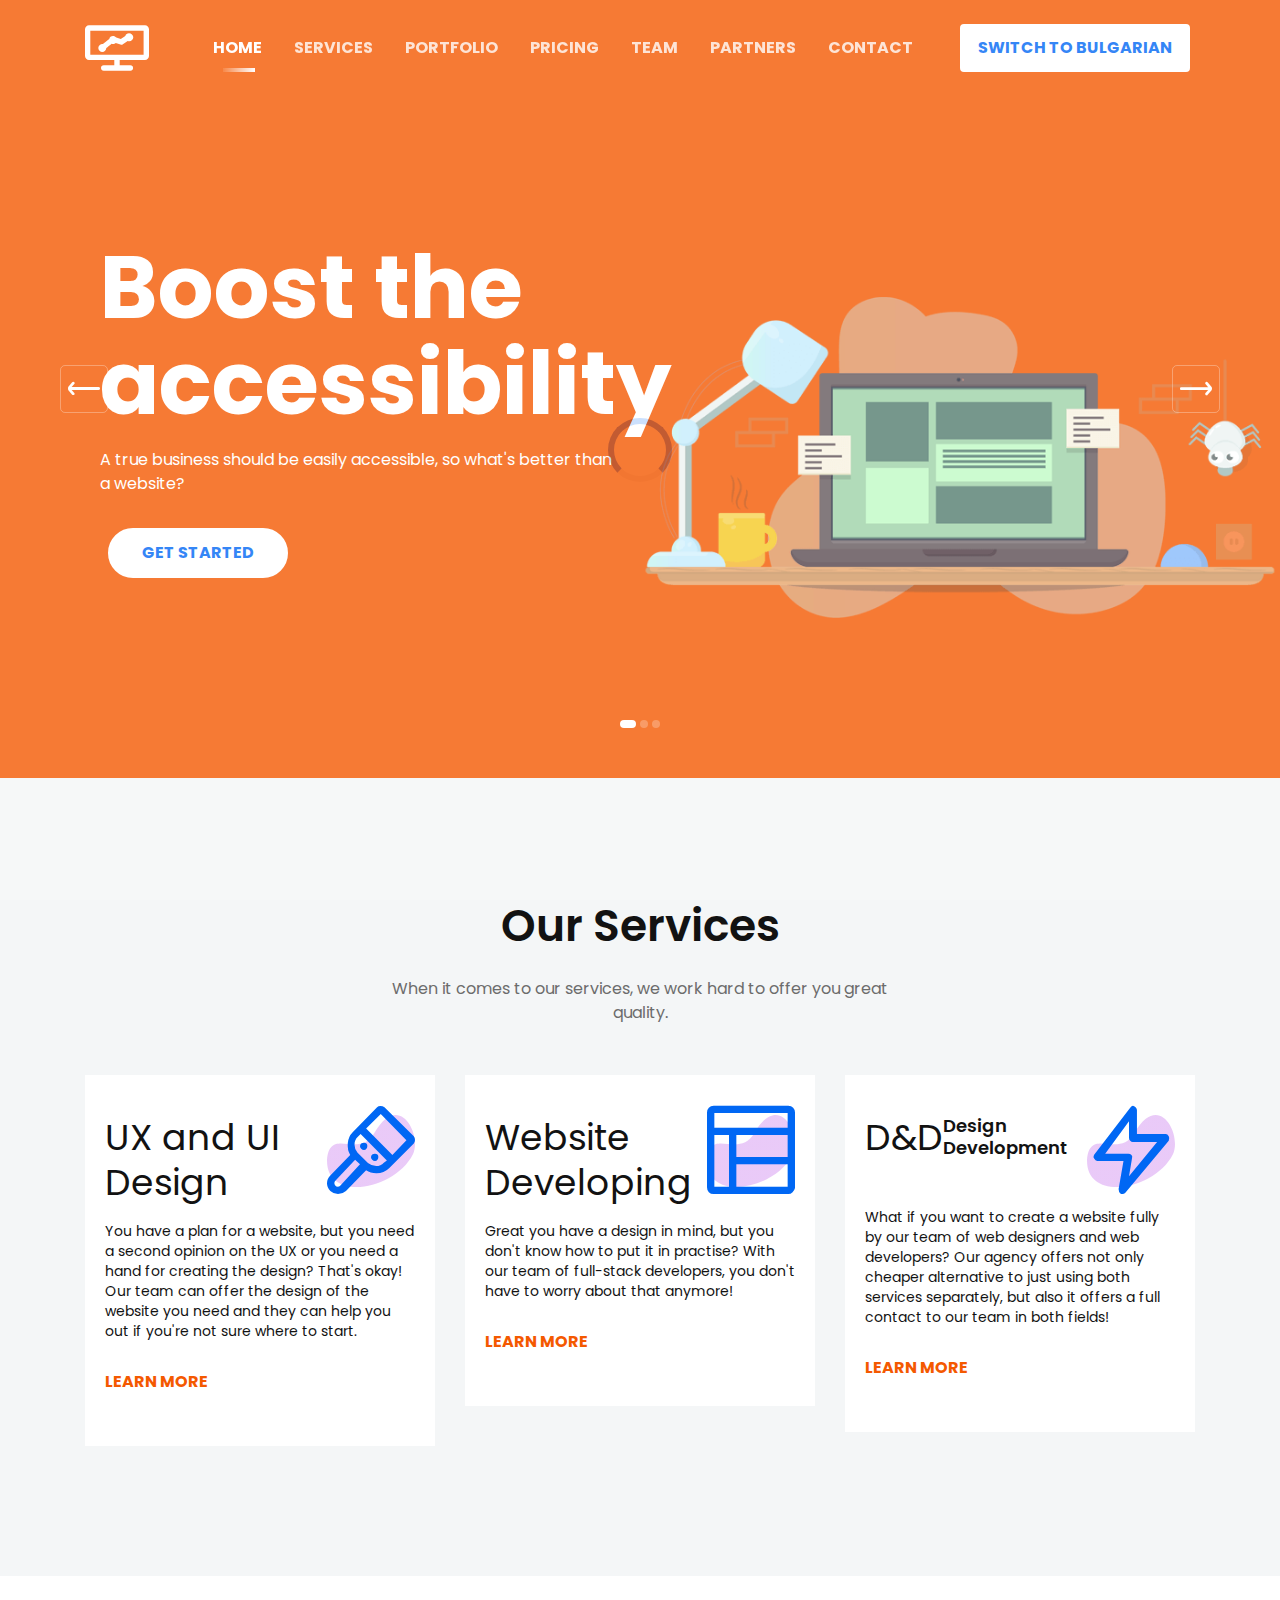
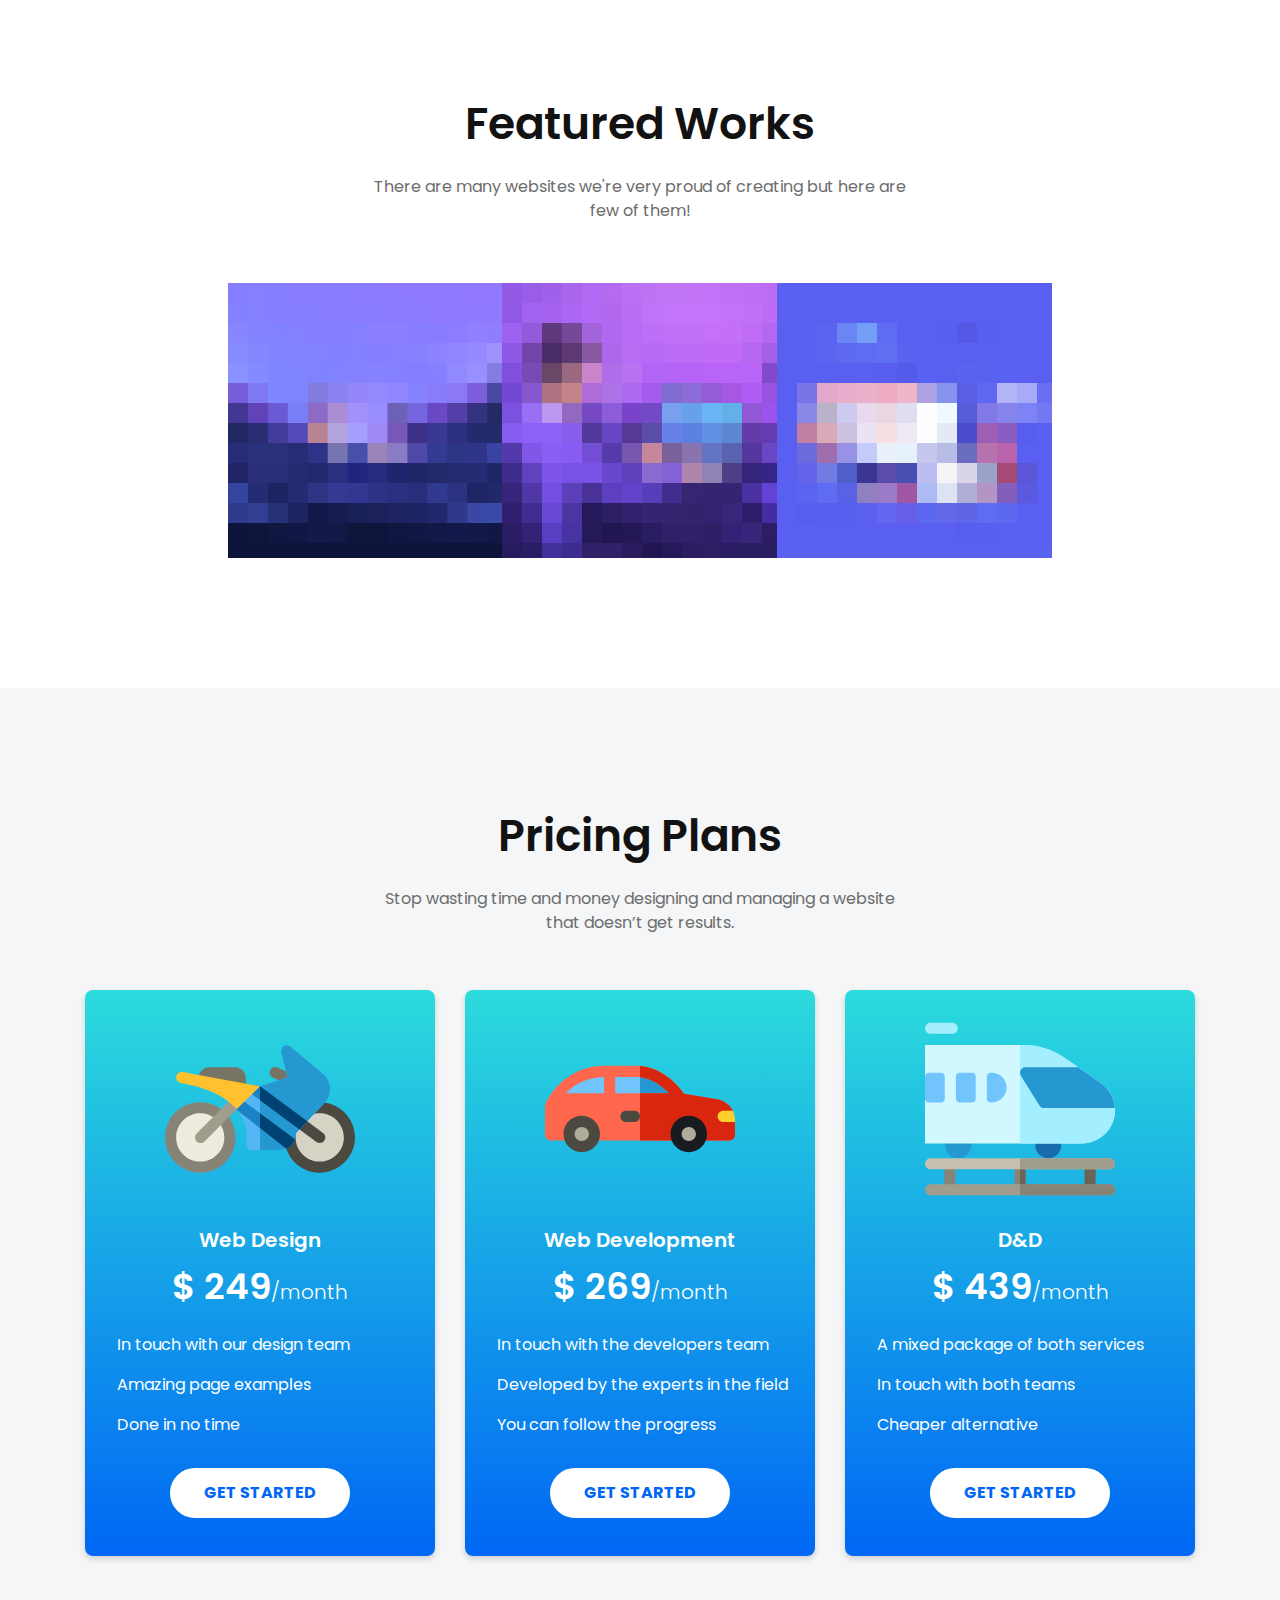
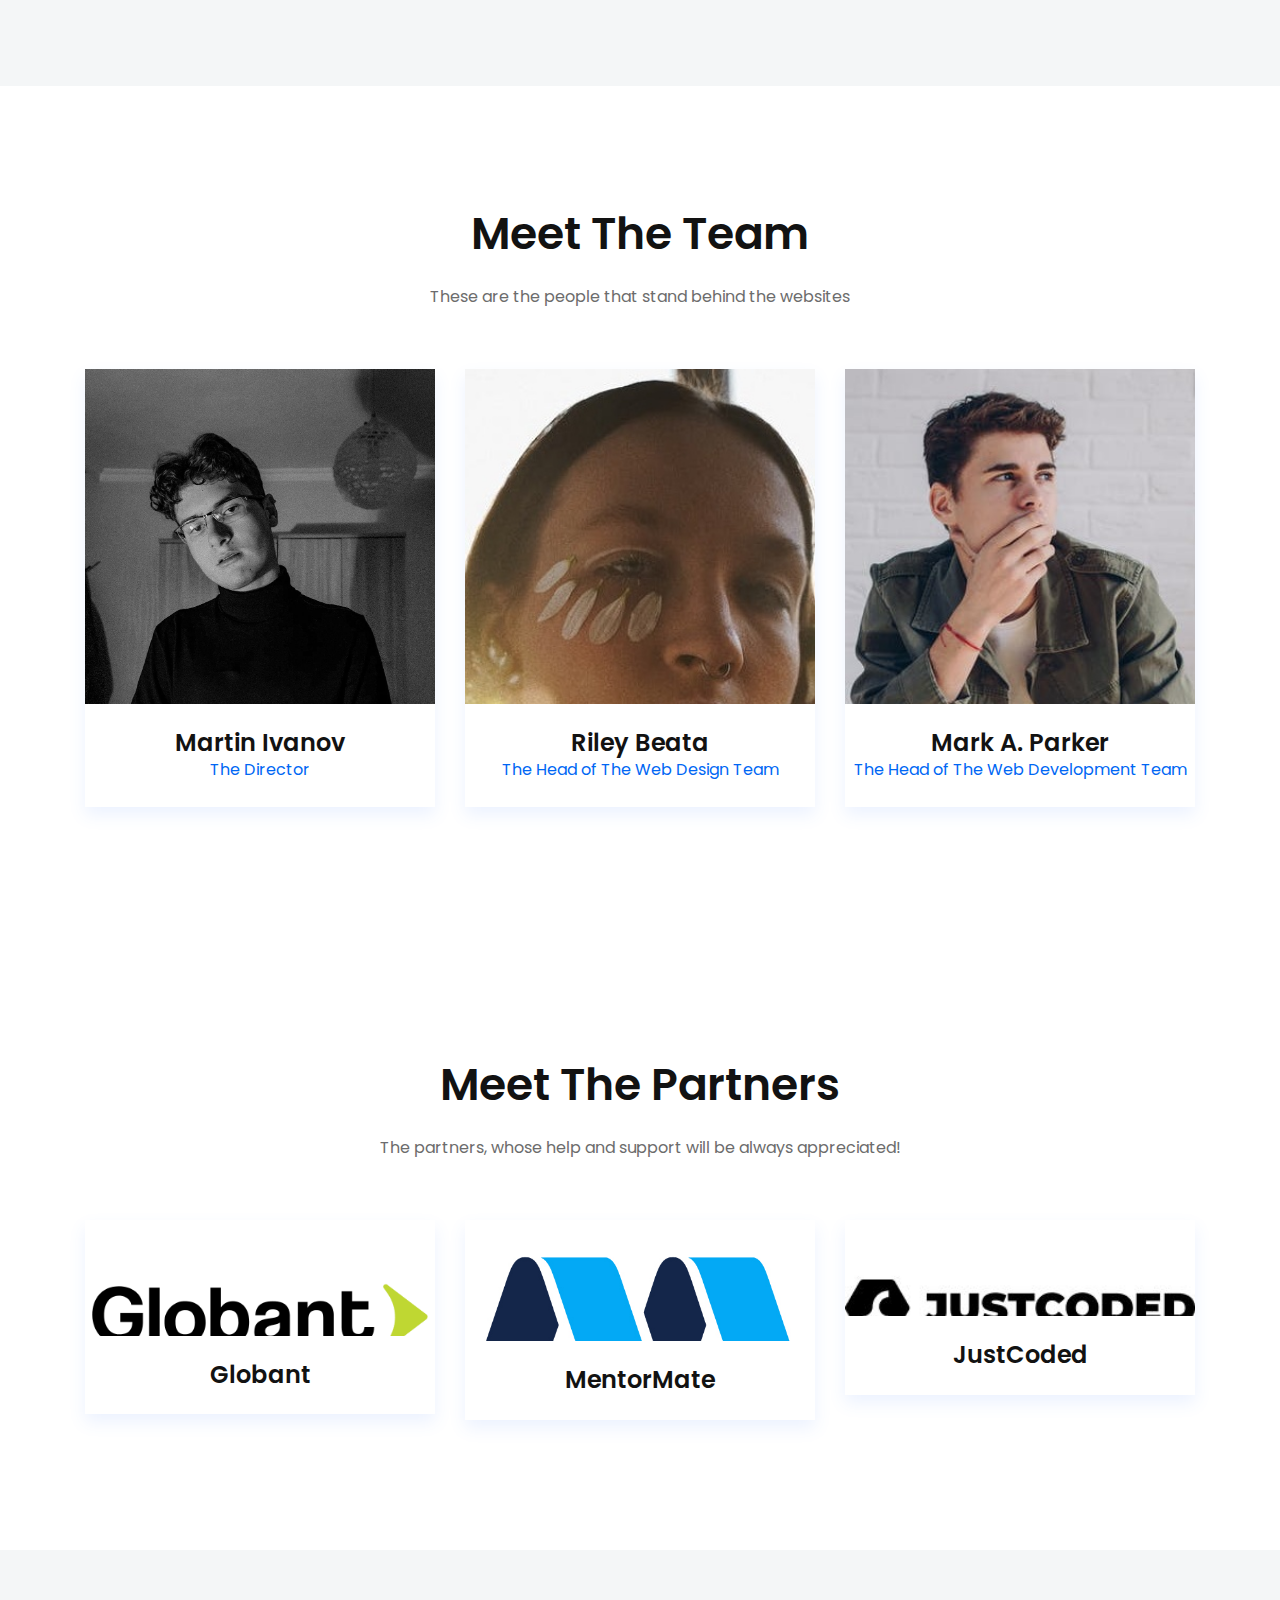
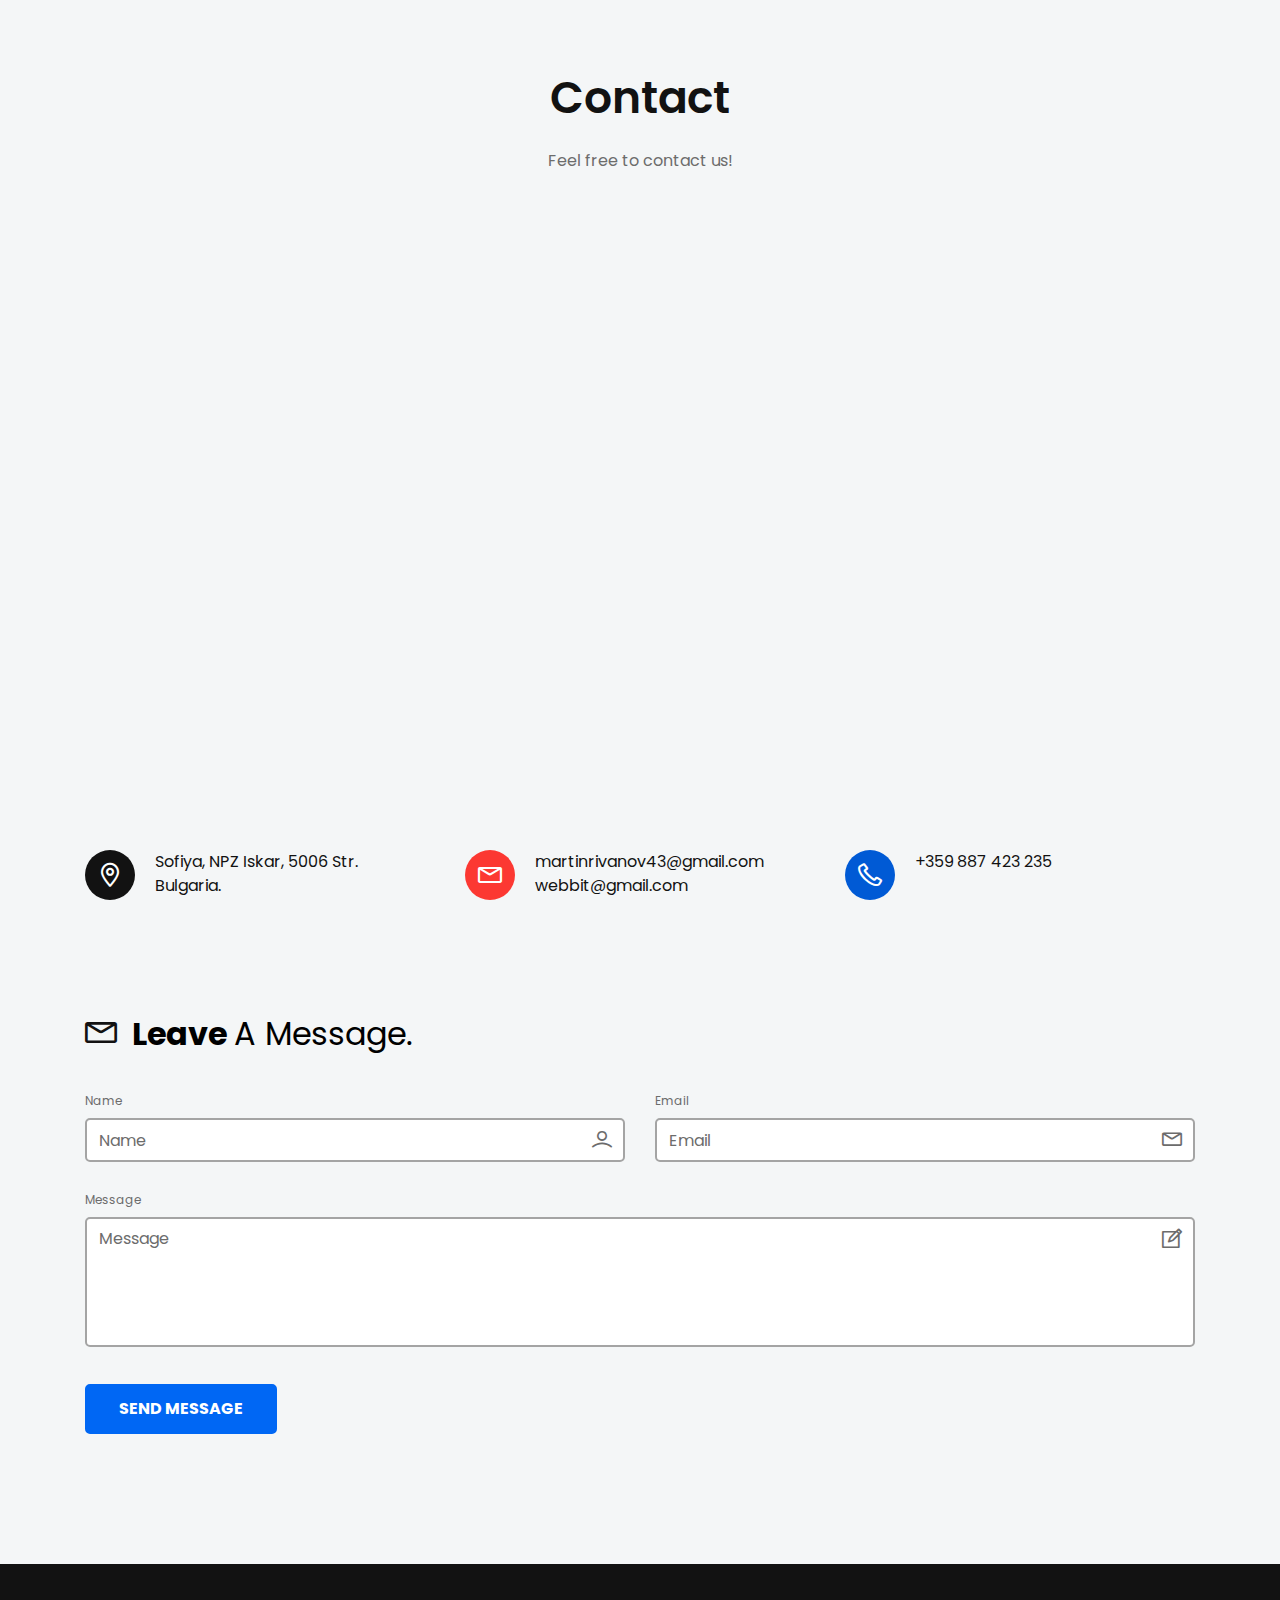
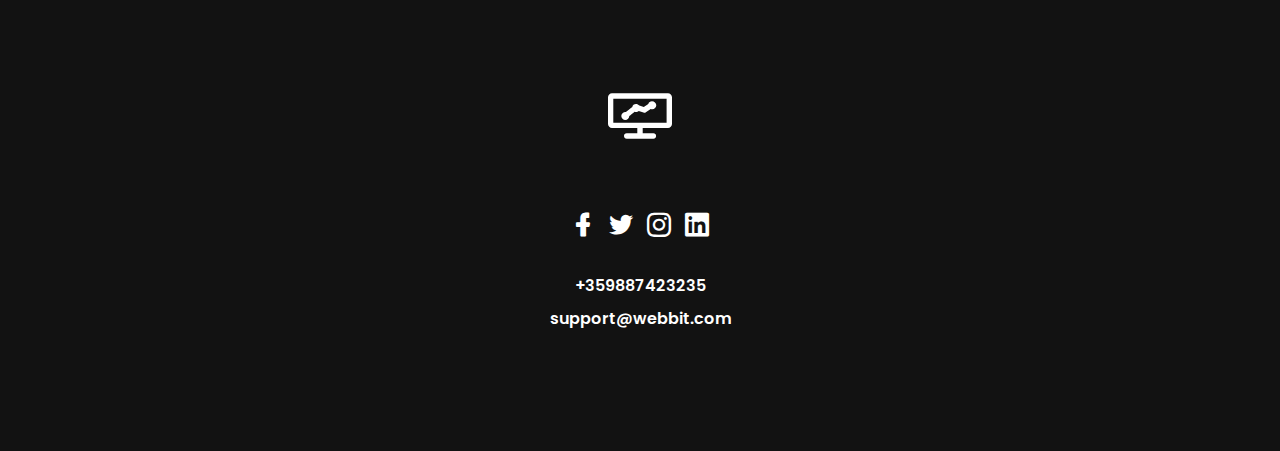
==== smash-template-opl/index.html @ 9e61ef56 "Add files via upload" ====
<!doctype html>
<html class="no-js" lang="en">

<head>
    <meta charset="utf-8">
    
    <!--====== Title ======-->
    <title>Smash - Bootstrap Business Template</title>
    
    <meta name="description" content="">
    <meta name="viewport" content="width=device-width, initial-scale=1">

    <!--====== Favicon Icon ======-->
    <link rel="shortcut icon" href="assets/images/favicon.png" type="image/png">
        
    <!--====== Magnific Popup CSS ======-->
    <link rel="stylesheet" href="assets/css/magnific-popup.css">
        
    <!--====== Slick CSS ======-->
    <link rel="stylesheet" href="assets/css/slick.css">
        
    <!--====== Line Icons CSS ======-->
    <link rel="stylesheet" href="assets/css/LineIcons.css">
        
    <!--====== Bootstrap CSS ======-->
    <link rel="stylesheet" href="assets/css/bootstrap.min.css">
    
    <!--====== Default CSS ======-->
    <link rel="stylesheet" href="assets/css/default.css">
    
    <!--====== Style CSS ======-->
    <link rel="stylesheet" href="assets/css/style.css">
    
</head>

<body>
    <!--[if IE]>
    <p class="browserupgrade">You are using an <strong>outdated</strong> browser. Please <a href="https://browsehappy.com/">upgrade your browser</a> to improve your experience and security.</p>
  <![endif]-->
   
    <!--====== PRELOADER PART START ======-->

    <div class="preloader">
        <div class="loader">
            <div class="ytp-spinner">
                <div class="ytp-spinner-container">
                    <div class="ytp-spinner-rotator">
                        <div class="ytp-spinner-left">
                            <div class="ytp-spinner-circle"></div>
                        </div>
                        <div class="ytp-spinner-right">
                            <div class="ytp-spinner-circle"></div>
                        </div>
                    </div>
                </div>
            </div>
        </div>
    </div>

    <!--====== PRELOADER PART ENDS ======-->
    
    <!--====== NAVBAR TWO PART START ======-->

    <section class="navbar-area">
        <div class="container">
            <div class="row">
                <div class="col-lg-12">
                    <nav class="navbar navbar-expand-lg">
                       
                        <a class="navbar-brand" href="#">
                            <img src="assets/images/logo.svg" alt="Logo">
                        </a>
                        
                        <button class="navbar-toggler" type="button" data-toggle="collapse" data-target="#navbarTwo" aria-controls="navbarTwo" aria-expanded="false" aria-label="Toggle navigation">
                            <span class="toggler-icon"></span>
                            <span class="toggler-icon"></span>
                            <span class="toggler-icon"></span>
                        </button>

                        <div class="collapse navbar-collapse sub-menu-bar" id="navbarTwo">
                            <ul class="navbar-nav m-auto">
                                <li class="nav-item active"><a class="page-scroll" href="#home">home</a></li>
                                <li class="nav-item"><a class="page-scroll" href="#services">Services</a></li>
                                <li class="nav-item"><a class="page-scroll" href="#portfolio">Portfolio</a></li>
                                <li class="nav-item"><a class="page-scroll" href="#pricing">Pricing</a></li>
                                <li class="nav-item"><a class="page-scroll" href="#team">Team</a></li>
                                <li class="nav-item"><a class="page-scroll" href="#partners">Partners</a></li>
                                <li class="nav-item"><a class="page-scroll" href="#contact">Contact</a></li>
                            </ul>
                        </div>
                        
                        <div class="navbar-btn d-none d-sm-inline-block">
                            <ul>
                                <li><a class="solid" href="index-bg.html">Switch to Bulgarian</a></li>
                            </ul>
                        </div>
                    </nav> <!-- navbar -->
                </div>
            </div> <!-- row -->
        </div> <!-- container -->
    </section>

    <!--====== NAVBAR TWO PART ENDS ======-->
    
    <!--====== SLIDER PART START ======-->

    <section id="home" class="slider_area">
        <div id="carouselThree" class="carousel slide" data-ride="carousel">
            <ol class="carousel-indicators">
                <li data-target="#carouselThree" data-slide-to="0" class="active"></li>
                <li data-target="#carouselThree" data-slide-to="1"></li>
                <li data-target="#carouselThree" data-slide-to="2"></li>
            </ol>

            <div class="carousel-inner">
                <div class="carousel-item active">
                    <div class="container">
                        <div>
                            <div class="col-lg-6">
                                <div class="slider-content">
                                    <h1 class="title">Boost the accessibility</h1>
                                    <p class="text">A true business should be easily accessible, so what's better than a website?</p>
                                    <ul class="slider-btn rounded-buttons">
                                        <li><a class="main-btn rounded-one page-scroll" href="#pricing">GET STARTED</a></li>
                                    </ul>
                                </div>
                            </div>
                        </div> <!-- row -->
                    </div> <!-- container -->
                    <div class="slider-image-box d-none d-lg-flex align-items-end">
                        <div class="slider-image">
                            <img src="assets/images/slider/1.png" alt="Hero">
                        </div> <!-- slider-imgae -->
                    </div> <!-- slider-imgae box -->
                </div> <!-- carousel-item -->

                <div class="carousel-item">
                    <div class="container">
                        <div>
                            <div class="col-lg-6">
                                <div class="slider-content">
                                    <h1 class="title">Tap into the future</h1>
                                    <p class="text">It's our policy, that a great website should always be one step ahead in the future in terms of design and content.</p>
                                    <ul class="slider-btn rounded-buttons">
                                        <li><a class="main-btn rounded-one page-scroll" href="#pricing">GET STARTED</a></li>
                                    </ul>
                                </div>
                            </div>
                        </div> <!-- row -->
                    </div> <!-- container -->
                    <div class="slider-image-box d-none d-lg-flex align-items-end">
                        <div class="slider-image">
                            <img src="assets/images/slider/2.png" alt="Hero">
                        </div> <!-- slider-imgae -->
                    </div> <!-- slider-imgae box -->
                </div> <!-- carousel-item -->

                <div class="carousel-item">
                    <div class="container">
                        <div>
                            <div class="col-lg-6">
                                <div class="slider-content">
                                    <h1 class="title">Experts in their field</h1>
                                    <p class="text">We gathered a lot of experts in terms of web development and UX with one goal - to help other businesses.</p>
                                    <ul class="slider-btn rounded-buttons">
                                        <li><a class="main-btn rounded-one page-scroll" href="#pricing">GET STARTED</a></li>
                                    </ul>
                                </div> <!-- slider-content -->
                            </div>
                        </div> <!-- row -->
                    </div> <!-- container -->
                    <div class="slider-image-box d-none d-lg-flex align-items-end">
                        <div class="slider-image">
                            <img src="assets/images/slider/3.png" alt="Hero">
                        </div> <!-- slider-imgae -->
                    </div> <!-- slider-imgae box -->
                </div> <!-- carousel-item -->
            </div>

            <a class="carousel-control-prev" href="#carouselThree" role="button" data-slide="prev">
                <i class="lni lni-arrow-left"></i>
            </a>
            <a class="carousel-control-next" href="#carouselThree" role="button" data-slide="next">
                <i class="lni lni-arrow-right"></i>
            </a>
        </div>
    </section>

    <!--====== SLIDER PART ENDS ======-->
    
    <!--====== FEATRES TWO PART START ======-->

    <section id="services" class="features-area">
        <div class="container">
            <div class="row justify-content-center">
                <div class="col-lg-6 col-md-10">
                    <div class="section-title text-center pb-10">
                        <h3 class="title">Our Services</h3>
                        <p class="text">When it comes to our services, we work hard to offer you great quality.</p>
                    </div> <!-- row -->
                </div>
            </div> <!-- row -->
            <div class="row justify-content-center">
                <div class="col-lg-4 col-md-7 col-sm-9">
                    <div class="single-features mt-40">
                        <div class="features-title-icon d-flex justify-content-between">
                            <h4 class="features-title"><a href="#">UX and UI Design</a></h4>
                            <div class="features-icon">
                                <i class="lni lni-brush"></i>
                                <img class="shape" src="assets/images/f-shape-1.svg" alt="Shape">
                            </div>
                        </div>
                        <div class="features-content">
                            <p class="text">You have a plan for a website, but you need a second opinion on the UX or you need a hand for creating the design? That's okay! Our team can offer the design of the website you need and they can help you out if you're not sure where to start.</p>
                            <a class="features-btn" href="#">LEARN MORE</a>
                        </div>
                    </div> <!-- single features -->
                </div>
                <div class="col-lg-4 col-md-7 col-sm-9">
                    <div class="single-features mt-40">
                        <div class="features-title-icon d-flex justify-content-between">
                            <h4 class="features-title"><a href="#">Website Developing</a></h4>
                            <div class="features-icon">
                                <i class="lni lni-layout"></i>
                                <img class="shape" src="assets/images/f-shape-1.svg" alt="Shape">
                            </div>
                        </div>
                        <div class="features-content">
                            <p class="text">Great you have a design in mind, but you don't know how to put it in practise? With our team of full-stack developers, you don't have to worry about that anymore!</p>
                            <a class="features-btn" href="#">LEARN MORE</a>
                        </div>
                    </div> <!-- single features -->
                </div>
                <div class="col-lg-4 col-md-7 col-sm-9">
                    <div class="single-features mt-40">
                        <div class="features-title-icon d-flex justify-content-between">
                            <h4 class="features-title"><a href="#">D&D</a></h4>
                            <h5>Design Development</h5>
                            <div class="features-icon">
                                <i class="lni lni-bolt"></i>
                                <img class="shape" src="assets/images/f-shape-1.svg" alt="Shape">
                            </div>
                        </div>
                        <div class="features-content">
                            <p class="text">What if you want to create a website fully by our team of web designers and web developers? Our agency offers not only cheaper alternative to just using both services separately, but also it offers a full contact to our team in both fields!</p>
                            <a class="features-btn" href="#">LEARN MORE</a>
                        </div>
                    </div> <!-- single features -->
                </div>
            </div> <!-- row -->
        </div> <!-- container -->
    </section>

    <!--====== FEATRES TWO PART ENDS ======-->
    
    <!--====== PORTFOLIO PART START ======-->

    <section id="portfolio" class="portfolio-area portfolio-four pb-100">
        <div class="container">
            <div class="row justify-content-center">
                <div class="col-lg-6 col-md-10">
                    <div class="section-title text-center pb-10">
                        <h3 class="title">Featured Works</h3>
                        <p class="text">There are many websites we're very proud of creating but here are few of them!</p>
                    </div> <!-- section title -->
                </div>
            </div> <!-- row -->
            <div class="row">
                <div class="col-lg-9 col-md-9">
                    <div class="row no-gutters grid mt-50">
                        <div class="col-lg-4 col-sm-6 branding-4 planning-4">
                            <div class="single-portfolio">
                                <div class="portfolio-image">
                                    <a href="assets/websites/Demo Landing/index.html"><img src="assets/images/portfolio/1.png" alt=""></a>
                                </div>
                            </div> <!-- single portfolio -->
                        </div>
                        <div class="col-lg-4 col-sm-6 marketing-4 research-4">
                            <div class="single-portfolio">
                                <div class="portfolio-image">
                                    <a href="assets/websites/Exam/index.html"><img src="assets/images/portfolio/2.png" alt=""></a>
                                </div>
                            </div> <!-- single portfolio -->
                        </div>
                        <div class="col-lg-4 col-sm-6 branding-4 marketing-4">
                            <div class="single-portfolio">
                                <div class="portfolio-image">
                                    <a href="assets/websites/The Eating Healthy Experience/index.html"><img src="assets/images/portfolio/3.png" alt=""></a>
                                </div>
                            </div> <!-- single portfolio -->
                        </div>
                    </div> <!-- row -->
                </div>
            </div> <!-- row -->
        </div> <!-- container -->
    </section>

    <!--====== PORTFOLIO PART ENDS ======-->
    
    <!--====== PRINICNG START ======-->

    <section id="pricing" class="pricing-area ">
        <div class="container">
            <div class="row justify-content-center">
                <div class="col-lg-6 col-md-10">
                    <div class="section-title text-center pb-25">
                        <h3 class="title">Pricing Plans</h3>
                        <p class="text">Stop wasting time and money designing and managing a website that doesn’t get results.</p>
                    </div> <!-- section title -->
                </div>
            </div> <!-- row -->
            <div class="row justify-content-center">
                <div class="col-lg-4 col-md-7 col-sm-9">
                    <div class="pricing-style mt-30">
                        <div class="pricing-icon text-center">
                            <img src="assets/images/basic.svg" alt="">
                        </div>
                        <div class="pricing-header text-center">
                            <h5 class="sub-title">Web Design</h5>
                            <p class="month"><span class="price">$ 249</span>/month</p>
                        </div>
                        <div class="pricing-list">
                            <ul>
                                <li><i class="lni lni-check-mark-circle"></i> In touch with our design team</li>
                                <li><i class="lni lni-check-mark-circle"></i> Amazing page examples</li>
                                <li><i class="lni lni-check-mark-circle"></i> Done in no time</li>
                            </ul>
                        </div>
                        <div class="pricing-btn rounded-buttons text-center">
                            <a class="main-btn rounded-one" href="#">GET STARTED</a>
                        </div>    
                    </div> <!-- pricing style one -->
                </div>
                
                <div class="col-lg-4 col-md-7 col-sm-9">
                    <div class="pricing-style mt-30">
                        <div class="pricing-icon text-center">
                            <img src="assets/images/pro.svg" alt="">
                        </div>
                        <div class="pricing-header text-center">
                            <h5 class="sub-title">Web Development</h5>
                            <p class="month"><span class="price">$ 269</span>/month</p>
                        </div>
                        <div class="pricing-list">
                            <ul>
                                <li><i class="lni lni-check-mark-circle"></i> In touch with the developers team</li>
                                <li><i class="lni lni-check-mark-circle"></i> Developed by the experts in the field</li>
                                <li><i class="lni lni-check-mark-circle"></i> You can follow the progress</li>
                            </ul>
                        </div>
                        <div class="pricing-btn rounded-buttons text-center">
                            <a class="main-btn rounded-one" href="#">GET STARTED</a>
                        </div>
                    </div> <!-- pricing style one -->
                </div>
                
                <div class="col-lg-4 col-md-7 col-sm-9">
                    <div class="pricing-style mt-30">
                        <div class="pricing-icon text-center">
                            <img src="assets/images/enterprise.svg" alt="">
                        </div>
                        <div class="pricing-header text-center">
                            <h5 class="sub-title">D&D</h5>
                            <p class="month"><span class="price">$ 439</span>/month</p>
                        </div>
                        <div class="pricing-list">
                            <ul>
                                <li><i class="lni lni-check-mark-circle"></i> A mixed package of both services</li>
                                <li><i class="lni lni-check-mark-circle"></i> In touch with both teams</li>
                                <li><i class="lni lni-check-mark-circle"></i> Cheaper alternative</li>
                            </ul>
                        </div>
                        <div class="pricing-btn rounded-buttons text-center">
                            <a class="main-btn rounded-one" href="#">GET STARTED</a>
                        </div>
                    </div> <!-- pricing style one -->
                </div>
            </div> <!-- row -->
        </div> <!-- container -->
    </section>

    <!--====== PRINICNG ENDS ======-->
    
    <!--====== TEAM START ======-->

    <section id="team" class="team-area pt-120 pb-130">
        <div class="container">
            <div class="row justify-content-center">
                <div class="col-lg-6 col-md-10">
                    <div class="section-title text-center pb-30">
                        <h3 class="title">Meet The Team</h3>
                        <p class="text">These are the people that stand behind the websites</p>
                    </div> <!-- section title -->
                </div>
            </div> <!-- row -->
            <div class="row">
                <div class="col-lg-4 col-sm-6">
                    <div class="team-style-eleven text-center mt-30 wow fadeIn" data-wow-duration="1s" data-wow-delay="0s">
                        <div class="team-image">
                            <img src="assets/images/team-1.jpg" alt="Team">
                        </div>
                        <div class="team-content">
                            <div class="team-social">
                                <ul class="social">
                                    <li><a href="#"><i class="lni lni-facebook-filled"></i></a></li>
                                    <li><a href="#"><i class="lni lni-instagram"></i></a></li>
                                </ul>
                            </div>
                            <h4 class="team-name"><a href="#">Martin Ivanov</a></h4>
                            <span class="sub-title">The Director</span>
                        </div>
                    </div> <!-- single team -->
                </div>
                <div class="col-lg-4 col-sm-6">
                    <div class="team-style-eleven text-center mt-30 wow fadeIn" data-wow-duration="1s" data-wow-delay="0s">
                        <div class="team-image">
                            <img src="assets/images/team-2.jpg" alt="Team">
                        </div>
                        <div class="team-content">
                            <div class="team-social">
                                <ul class="social">
                                    <li><a href="#"><i class="lni lni-facebook-filled"></i></a></li>
                                    <li><a href="#"><i class="lni lni-twitter-original"></i></a></li>
                                    <li><a href="#"><i class="lni lni-linkedin-original"></i></a></li>
                                    <li><a href="#"><i class="lni lni-instagram"></i></a></li>
                                </ul>
                            </div>
                            <h4 class="team-name"><a href="#">Riley Beata</a></h4>
                            <span class="sub-title">The Head of The Web Design Team</span>
                        </div>
                    </div> <!-- single team -->
                </div>
                <div class="col-lg-4 col-sm-6">
                    <div class="team-style-eleven text-center mt-30 wow fadeIn" data-wow-duration="1s" data-wow-delay="0s">
                        <div class="team-image">
                            <img src="assets/images/team-3.jpg" alt="Team">
                        </div>
                        <div class="team-content">
                            <div class="team-social">
                                <ul class="social">
                                    <li><a href="#"><i class="lni lni-facebook-filled"></i></a></li>
                                    <li><a href="#"><i class="lni lni-twitter-original"></i></a></li>
                                    <li><a href="#"><i class="lni lni-linkedin-original"></i></a></li>
                                    <li><a href="#"><i class="lni lni-instagram"></i></a></li>
                                </ul>
                            </div>
                            <h4 class="team-name"><a href="#">Mark A. Parker</a></h4>
                            <span class="sub-title">The Head of The Web Development Team</span>
                        </div>
                    </div> <!-- single team -->
                </div>
            </div> <!-- row -->
        </div> <!-- container -->
    </section>

    <!--====== TEAM  ENDS ======-->

    <section id="partners" class="team-area pt-120 pb-130">
        <div class="container">
            <div class="row justify-content-center">
                <div class="col-lg-6 col-md-10">
                    <div class="section-title text-center pb-30">
                        <h3 class="title">Meet The Partners</h3>
                        <p class="text">The partners, whose help and support will be always appreciated!</p>
                    </div> <!-- section title -->
                </div>
            </div> <!-- row -->
            <div class="row">
                <div class="col-lg-4 col-sm-6">
                    <div class="team-style-eleven text-center mt-30 wow fadeIn" data-wow-duration="1s" data-wow-delay="0s">
                        <div class="team-image">
                            <img src="assets/images/part-1.png" alt="Team">
                        </div>
                        <div class="team-content">
                            <h4 class="team-name"><a href="#">Globant</a></h4>
                        </div>
                    </div> <!-- single team -->
                </div>
                <div class="col-lg-4 col-sm-6">
                    <div class="team-style-eleven text-center mt-30 wow fadeIn" data-wow-duration="1s" data-wow-delay="0s">
                        <div class="team-image">
                            <img src="assets/images/partt-2.png" alt="Team">
                        </div>
                        <div class="team-content">
                            <h4 class="team-name"><a href="#">MentorMate</a></h4>
                        </div>
                    </div> <!-- single team -->
                </div>
                <div class="col-lg-4 col-sm-6">
                    <div class="team-style-eleven text-center mt-30 wow fadeIn" data-wow-duration="1s" data-wow-delay="0s">
                        <div class="team-image">
                            <img src="assets/images/part-3.jpg" alt="Team">
                        </div>
                        <div class="team-content">
                            <h4 class="team-name"><a href="#">JustCoded</a></h4>
                        </div>
                    </div> <!-- single team -->
                </div>
        </div> <!-- container -->
    </section>
    
    <!--====== CONTACT PART START ======-->

    <section id="contact" class="contact-area">
        <div class="container">
            <div class="row justify-content-center">
                <div class="col-lg-6 col-md-10">
                    <div class="section-title text-center pb-30">
                        <h3 class="title">Contact</h3>
                        <p class="text">Feel free to contact us!</p>
                    </div> <!-- section title -->
                </div>
            </div> <!-- row -->
            <div class="row">
                <div class="col-lg-12">
                    <div class="contact-map mt-30">
                        <iframe id="gmap_canvas" src="https://maps.google.com/maps?q=Mission%20District%2C%20San%20Francisco%2C%20CA%2C%20USA&t=&z=13&ie=UTF8&iwloc=&output=embed" frameborder="0" scrolling="no" marginheight="0" marginwidth="0"></iframe>
                    </div> <!-- row -->
                </div>
            </div> <!-- row -->
            <div class="contact-info pt-30">
                <div class="row">
                    <div class="col-lg-4 col-md-6">
                        <div class="single-contact-info contact-color-1 mt-30 d-flex ">
                            <div class="contact-info-icon">
                                <i class="lni lni-map-marker"></i>
                            </div>
                            <div class="contact-info-content media-body">
                                <p class="text"> Sofiya, NPZ Iskar, 5006 Str.<br>Bulgaria.</p>
                            </div>
                        </div> <!-- single contact info -->
                    </div>
                    <div class="col-lg-4 col-md-6">
                        <div class="single-contact-info contact-color-2 mt-30 d-flex ">
                            <div class="contact-info-icon">
                                <i class="lni lni-envelope"></i>
                            </div>
                            <div class="contact-info-content media-body">
                                <p class="text">martinrivanov43@gmail.com</p>
                                <p class="text">webbit@gmail.com</p>
                            </div>
                        </div> <!-- single contact info -->
                    </div>
                    <div class="col-lg-4 col-md-6">
                        <div class="single-contact-info contact-color-3 mt-30 d-flex ">
                            <div class="contact-info-icon">
                                <i class="lni lni-phone"></i>
                            </div>
                            <div class="contact-info-content media-body">
                                <p class="text">+359 887 423 235</p>
                            </div>
                        </div> <!-- single contact info -->
                    </div>
                </div> <!-- row -->
            </div> <!-- contact info -->
            <div class="row">
                <div class="col-lg-12">
                    <div class="contact-wrapper form-style-two pt-115">
                        <h4 class="contact-title pb-10"><i class="lni lni-envelope"></i> Leave <span>A Message.</span></h4>
                        
                        <form id="contact-form" action="assets/contact.php" method="post">
                            <div class="row">
                                <div class="col-md-6">
                                    <div class="form-input mt-25">
                                        <label>Name</label>
                                        <div class="input-items default">
                                            <input name="name" type="text" placeholder="Name">
                                            <i class="lni lni-user"></i>
                                        </div>
                                    </div> <!-- form input -->
                                </div>
                                <div class="col-md-6">
                                    <div class="form-input mt-25">
                                        <label>Email</label>
                                        <div class="input-items default">
                                            <input type="email" name="email" placeholder="Email">
                                            <i class="lni lni-envelope"></i>
                                        </div>
                                    </div> <!-- form input -->
                                </div>
                                <div class="col-md-12">
                                    <div class="form-input mt-25">
                                        <label>Message</label>
                                        <div class="input-items default">
                                            <textarea name="massage" placeholder="Message"></textarea>
                                            <i class="lni lni-pencil-alt"></i>
                                        </div>
                                    </div> <!-- form input -->
                                </div>
                                <p class="form-message"></p>
                                <div class="col-md-12">
                                    <div class="form-input light-rounded-buttons mt-30">
                                        <button class="main-btn light-rounded-two">Send Message</button>
                                    </div> <!-- form input -->
                                </div>
                            </div> <!-- row -->
                        </form>
                    </div> <!-- contact wrapper form -->
                </div>
            </div> <!-- row -->
        </div> <!-- container -->
    </section>

    <!--====== CONTACT PART ENDS ======-->
    
    <!--====== FOOTER PART START ======-->

    <section class="footer-area footer-dark">
        <div class="container">
            <div class="row justify-content-center">
                <div class="col-lg-6">
                    <div class="footer-logo text-center">
                        <a class="mt-30" href="index.html"><img src="assets/images/logo.svg" alt="Logo"></a>
                    </div> <!-- footer logo -->
                    <ul class="social text-center mt-60">
                        <li><a href="https://facebook.com/uideckHQ"><i class="lni lni-facebook-filled"></i></a></li>
                        <li><a href="https://twitter.com/uideckHQ"><i class="lni lni-twitter-original"></i></a></li>
                        <li><a href="https://instagram.com/uideckHQ"><i class="lni lni-instagram-original"></i></a></li>
                        <li><a href="#"><i class="lni lni-linkedin-original"></i></a></li>
                    </ul> <!-- social -->
                    <div class="footer-support text-center">
                        <span class="number">+359887423235</span>
                        <span class="mail">support@webbit.com</span>
                    </div>
                </div>
            </div> <!-- row -->
        </div> <!-- container -->
    </section>

    <!--====== FOOTER PART ENDS ======-->
    
    <!--====== BACK TOP TOP PART START ======-->

    <a href="#" class="back-to-top"><i class="lni lni-chevron-up"></i></a>

    <!--====== BACK TOP TOP PART ENDS ======-->    

    <!--====== PART START ======-->

<!--
    <section class="">
        <div class="container">
            <div class="row">
                <div class="col-lg-">
                    
                </div>
            </div>
        </div>
    </section>
-->

    <!--====== PART ENDS ======-->




    <!--====== Jquery js ======-->
    <script src="assets/js/vendor/jquery-1.12.4.min.js"></script>
    <script src="assets/js/vendor/modernizr-3.7.1.min.js"></script>
    
    <!--====== Bootstrap js ======-->
    <script src="assets/js/popper.min.js"></script>
    <script src="assets/js/bootstrap.min.js"></script>
    
    <!--====== Slick js ======-->
    <script src="assets/js/slick.min.js"></script>
    
    <!--====== Magnific Popup js ======-->
    <script src="assets/js/jquery.magnific-popup.min.js"></script>
    
    <!--====== Ajax Contact js ======-->
    <script src="assets/js/ajax-contact.js"></script>
    
    <!--====== Isotope js ======-->
    <script src="assets/js/imagesloaded.pkgd.min.js"></script>
    <script src="assets/js/isotope.pkgd.min.js"></script>
    
    <!--====== Scrolling Nav js ======-->
    <script src="assets/js/jquery.easing.min.js"></script>
    <script src="assets/js/scrolling-nav.js"></script>
    
    <!--====== Main js ======-->
    <script src="assets/js/main.js"></script>
    
</body>

</html>
---- smash-template-opl/assets/css/default.css ----
/* Deafult Margin & Padding */
/*-- Margin Top --*/
.mt-5 {
	margin-top: 5px;
}
.mt-10 {
	margin-top: 10px;
}
.mt-15 {
	margin-top: 15px;
}
.mt-20 {
	margin-top: 20px;
}
.mt-25 {
	margin-top: 25px;
}
.mt-30 {
	margin-top: 30px;
}
.mt-35 {
	margin-top: 35px;
}
.mt-40 {
	margin-top: 40px;
}
.mt-45 {
	margin-top: 45px;
}
.mt-50 {
	margin-top: 50px;
}
.mt-55 {
	margin-top: 55px;
}
.mt-60 {
	margin-top: 60px;
}
.mt-65 {
	margin-top: 65px;
}
.mt-70 {
	margin-top: 70px;
}
.mt-75 {
	margin-top: 75px;
}
.mt-80 {
	margin-top: 80px;
}
.mt-85 {
	margin-top: 85px;
}
.mt-90 {
	margin-top: 90px;
}
.mt-95 {
	margin-top: 95px;
}
.mt-100 {
	margin-top: 100px;
}
.mt-105 {
	margin-top: 105px;
}
.mt-110 {
	margin-top: 110px;
}
.mt-115 {
	margin-top: 115px;
}
.mt-120 {
	margin-top: 120px;
}
.mt-125 {
	margin-top: 125px;
}
.mt-130 {
	margin-top: 130px;
}
.mt-135 {
	margin-top: 135px;
}
.mt-140 {
	margin-top: 140px;
}
.mt-145 {
	margin-top: 145px;
}
.mt-150 {
	margin-top: 150px;
}
.mt-155 {
	margin-top: 155px;
}
.mt-160 {
	margin-top: 160px;
}
.mt-165 {
	margin-top: 165px;
}
.mt-170 {
	margin-top: 170px;
}
.mt-175 {
	margin-top: 175px;
}
.mt-180 {
	margin-top: 180px;
}
.mt-185 {
	margin-top: 185px;
}
.mt-190 {
	margin-top: 190px;
}
.mt-195 {
	margin-top: 195px;
}
.mt-200 {
	margin-top: 200px;
}
/*-- Margin Bottom --*/

.mb-5 {
	margin-bottom: 5px;
}
.mb-10 {
	margin-bottom: 10px;
}
.mb-15 {
	margin-bottom: 15px;
}
.mb-20 {
	margin-bottom: 20px;
}
.mb-25 {
	margin-bottom: 25px;
}
.mb-30 {
	margin-bottom: 30px;
}
.mb-35 {
	margin-bottom: 35px;
}
.mb-40 {
	margin-bottom: 40px;
}
.mb-45 {
	margin-bottom: 45px;
}
.mb-50 {
	margin-bottom: 50px;
}
.mb-55 {
	margin-bottom: 55px;
}
.mb-60 {
	margin-bottom: 60px;
}
.mb-65 {
	margin-bottom: 65px;
}
.mb-70 {
	margin-bottom: 70px;
}
.mb-75 {
	margin-bottom: 75px;
}
.mb-80 {
	margin-bottom: 80px;
}
.mb-85 {
	margin-bottom: 85px;
}
.mb-90 {
	margin-bottom: 90px;
}
.mb-95 {
	margin-bottom: 95px;
}
.mb-100 {
	margin-bottom: 100px;
}
.mb-105 {
	margin-bottom: 105px;
}
.mb-110 {
	margin-bottom: 110px;
}
.mb-115 {
	margin-bottom: 115px;
}
.mb-120 {
	margin-bottom: 120px;
}
.mb-125 {
	margin-bottom: 125px;
}
.mb-130 {
	margin-bottom: 130px;
}
.mb-135 {
	margin-bottom: 135px;
}
.mb-140 {
	margin-bottom: 140px;
}
.mb-145 {
	margin-bottom: 145px;
}
.mb-150 {
	margin-bottom: 150px;
}
.mb-155 {
	margin-bottom: 155px;
}
.mb-160 {
	margin-bottom: 160px;
}
.mb-165 {
	margin-bottom: 165px;
}
.mb-170 {
	margin-bottom: 170px;
}
.mb-175 {
	margin-bottom: 175px;
}
.mb-180 {
	margin-bottom: 180px;
}
.mb-185 {
	margin-bottom: 185px;
}
.mb-190 {
	margin-bottom: 190px;
}
.mb-195 {
	margin-bottom: 195px;
}
.mb-200 {
	margin-bottom: 200px;
}
/*-- margin left --*/
.ml-5 {
	margin-left: 5px;
}
.ml-10 {
	margin-left: 10px;
}
.ml-15 {
	margin-left: 15px;
}
.ml-20 {
	margin-left: 20px;
}
.ml-25 {
	margin-left: 25px;
}
.ml-30 {
	margin-left: 30px;
}
.ml-35 {
	margin-left: 35px;
}
.ml-40 {
	margin-left: 40px;
}
.ml-45 {
	margin-left: 45px;
}
.ml-50 {
	margin-left: 50px;
}
.ml-55 {
	margin-left: 55px;
}
.ml-60 {
	margin-left: 60px;
}
.ml-65 {
	margin-left: 65px;
}
.ml-70 {
	margin-left: 70px;
}
.ml-75 {
	margin-left: 75px;
}
.ml-80 {
	margin-left: 80px;
}
.ml-85 {
	margin-left: 85px;
}
.ml-90 {
	margin-left: 90px;
}
.ml-95 {
	margin-left: 95px;
}
.ml-100 {
	margin-left: 100px;
}
.ml-105 {
	margin-left: 105px;
}
.ml-110 {
	margin-left: 110px;
}
.ml-115 {
	margin-left: 115px;
}
.ml-120 {
	margin-left: 120px;
}
.ml-125 {
	margin-left: 125px;
}
.ml-130 {
	margin-left: 130px;
}
.ml-135 {
	margin-left: 135px;
}
.ml-140 {
	margin-left: 140px;
}
.ml-145 {
	margin-left: 145px;
}
.ml-150 {
	margin-left: 150px;
}
.ml-155 {
	margin-left: 155px;
}
.ml-160 {
	margin-left: 160px;
}
.ml-165 {
	margin-left: 165px;
}
.ml-170 {
	margin-left: 170px;
}
.ml-175 {
	margin-left: 175px;
}
.ml-180 {
	margin-left: 180px;
}
.ml-185 {
	margin-left: 185px;
}
.ml-190 {
	margin-left: 190px;
}
.ml-195 {
	margin-left: 195px;
}
.ml-200 {
	margin-left: 200px;
}
/*-- margin right --*/
.mr-5 {
	margin-right: 5px;
}
.mr-10 {
	margin-right: 10px;
}
.mr-15 {
	margin-right: 15px;
}
.mr-20 {
	margin-right: 20px;
}
.mr-25 {
	margin-right: 25px;
}
.mr-30 {
	margin-right: 30px;
}
.mr-35 {
	margin-right: 35px;
}
.mr-40 {
	margin-right: 40px;
}
.mr-45 {
	margin-right: 45px;
}
.mr-50 {
	margin-right: 50px;
}
.mr-55 {
	margin-right: 55px;
}
.mr-60 {
	margin-right: 60px;
}
.mr-65 {
	margin-right: 65px;
}
.mr-70 {
	margin-right: 70px;
}
.mr-75 {
	margin-right: 75px;
}
.mr-80 {
	margin-right: 80px;
}
.mr-85 {
	margin-right: 85px;
}
.mr-90 {
	margin-right: 90px;
}
.mr-95 {
	margin-right: 95px;
}
.mr-100 {
	margin-right: 100px;
}
.mr-105 {
	margin-right: 105px;
}
.mr-110 {
	margin-right: 110px;
}
.mr-115 {
	margin-right: 115px;
}
.mr-120 {
	margin-right: 120px;
}
.mr-125 {
	margin-right: 125px;
}
.mr-130 {
	margin-right: 130px;
}
.mr-135 {
	margin-right: 135px;
}
.mr-140 {
	margin-right: 140px;
}
.mr-145 {
	margin-right: 145px;
}
.mr-150 {
	margin-right: 150px;
}
.mr-155 {
	margin-right: 155px;
}
.mr-160 {
	margin-right: 160px;
}
.mr-165 {
	margin-right: 165px;
}
.mr-170 {
	margin-right: 170px;
}
.mr-175 {
	margin-right: 175px;
}
.mr-180 {
	margin-right: 180px;
}
.mr-185 {
	margin-right: 185px;
}
.mr-190 {
	margin-right: 190px;
}
.mr-195 {
	margin-right: 195px;
}
.mr-200 {
	margin-right: 200px;
}


/*-- Padding Top --*/

.pt-5 {
	padding-top: 5px;
}
.pt-10 {
	padding-top: 10px;
}
.pt-15 {
	padding-top: 15px;
}
.pt-20 {
	padding-top: 20px;
}
.pt-25 {
	padding-top: 25px;
}
.pt-30 {
	padding-top: 30px;
}
.pt-35 {
	padding-top: 35px;
}
.pt-40 {
	padding-top: 40px;
}
.pt-45 {
	padding-top: 45px;
}
.pt-50 {
	padding-top: 50px;
}
.pt-55 {
	padding-top: 55px;
}
.pt-60 {
	padding-top: 60px;
}
.pt-65 {
	padding-top: 65px;
}
.pt-70 {
	padding-top: 70px;
}
.pt-75 {
	padding-top: 75px;
}
.pt-80 {
	padding-top: 80px;
}
.pt-85 {
	padding-top: 85px;
}
.pt-90 {
	padding-top: 90px;
}
.pt-95 {
	padding-top: 95px;
}
.pt-100 {
	padding-top: 100px;
}
.pt-105 {
	padding-top: 105px;
}
.pt-110 {
	padding-top: 110px;
}
.pt-115 {
	padding-top: 115px;
}
.pt-120 {
	padding-top: 120px;
}
.pt-125 {
	padding-top: 125px;
}
.pt-130 {
	padding-top: 130px;
}
.pt-135 {
	padding-top: 135px;
}
.pt-140 {
	padding-top: 140px;
}
.pt-145 {
	padding-top: 145px;
}
.pt-150 {
	padding-top: 150px;
}
.pt-155 {
	padding-top: 155px;
}
.pt-160 {
	padding-top: 160px;
}
.pt-165 {
	padding-top: 165px;
}
.pt-170 {
	padding-top: 170px;
}
.pt-175 {
	padding-top: 175px;
}
.pt-180 {
	padding-top: 180px;
}
.pt-185 {
	padding-top: 185px;
}
.pt-190 {
	padding-top: 190px;
}
.pt-195 {
	padding-top: 195px;
}
.pt-200 {
	padding-top: 200px;
}
/*-- Padding Bottom --*/

.pb-5 {
	padding-bottom: 5px;
}
.pb-10 {
	padding-bottom: 10px;
}
.pb-15 {
	padding-bottom: 15px;
}
.pb-20 {
	padding-bottom: 20px;
}
.pb-25 {
	padding-bottom: 25px;
}
.pb-30 {
	padding-bottom: 30px;
}
.pb-35 {
	padding-bottom: 35px;
}
.pb-40 {
	padding-bottom: 40px;
}
.pb-45 {
	padding-bottom: 45px;
}
.pb-50 {
	padding-bottom: 50px;
}
.pb-55 {
	padding-bottom: 55px;
}
.pb-60 {
	padding-bottom: 60px;
}
.pb-65 {
	padding-bottom: 65px;
}
.pb-70 {
	padding-bottom: 70px;
}
.pb-75 {
	padding-bottom: 75px;
}
.pb-80 {
	padding-bottom: 80px;
}
.pb-85 {
	padding-bottom: 85px;
}
.pb-90 {
	padding-bottom: 90px;
}
.pb-95 {
	padding-bottom: 95px;
}
.pb-100 {
	padding-bottom: 100px;
}
.pb-105 {
	padding-bottom: 105px;
}
.pb-110 {
	padding-bottom: 110px;
}
.pb-115 {
	padding-bottom: 115px;
}
.pb-120 {
	padding-bottom: 120px;
}
.pb-125 {
	padding-bottom: 125px;
}
.pb-130 {
	padding-bottom: 130px;
}
.pb-135 {
	padding-bottom: 135px;
}
.pb-140 {
	padding-bottom: 140px;
}
.pb-145 {
	padding-bottom: 145px;
}
.pb-150 {
	padding-bottom: 150px;
}
.pb-155 {
	padding-bottom: 155px;
}
.pb-160 {
	padding-bottom: 160px;
}
.pb-165 {
	padding-bottom: 165px;
}
.pb-170 {
	padding-bottom: 170px;
}
.pb-175 {
	padding-bottom: 175px;
}
.pb-180 {
	padding-bottom: 180px;
}
.pb-185 {
	padding-bottom: 185px;
}
.pb-190 {
	padding-bottom: 190px;
}
.pb-195 {
	padding-bottom: 195px;
}
.pb-200 {
	padding-bottom: 200px;
}

/*-- Padding left --*/

.pl-0 {
	padding-left: 0px;
}
.pl-5 {
	padding-left: 5px;
}
.pl-10 {
	padding-left: 10px;
}
.pl-15 {
	padding-left: 15px;
}
.pl-20 {
	padding-left: 20px;
}
.pl-25 {
	padding-left: 25px;
}
.pl-30 {
	padding-left: 30px;
}
.pl-35 {
	padding-left: 35px;
}
.pl-40 {
	padding-left: 40px;
}
.pl-45 {
	padding-left: 45px;
}
.pl-50 {
	padding-left: 50px;
}
.pl-55 {
	padding-left: 55px;
}
.pl-60 {
	padding-left: 60px;
}
.pl-65 {
	padding-left: 65px;
}
.pl-70 {
	padding-left: 70px;
}
.pl-75 {
	padding-left: 75px;
}
.pl-80 {
	padding-left: 80px;
}
.pl-85 {
	padding-left: 85px;
}
.pl-90 {
	padding-left: 90px;
}
.pl-100 {
	padding-left: 100px;
}
.pl-105 {
	padding-left: 105px;
}
.pl-110 {
	padding-left: 110px;
}
.pl-115 {
	padding-left: 115px;
}
.pl-120 {
	padding-left: 120px;
}
.pl-125 {
	padding-left: 125px;
}
/*-- Padding right --*/

.pr-0 {
	padding-right: 0px;
}
.pr-5 {
	padding-right: 5px;
}
.pr-10 {
	padding-right: 10px;
}
.pr-15 {
	padding-right: 15px;
}
.pr-20 {
	padding-right: 20px;
}
.pr-25 {
	padding-right: 25px;
}
.pr-30 {
	padding-right: 30px;
}
.pr-35 {
	padding-right: 35px;
}
.pr-40 {
	padding-right: 40px;
}
.pr-45 {
	padding-right: 45px;
}
.pr-50 {
	padding-right: 50px;
}
.pr-55 {
	padding-right: 55px;
}
.pr-60 {
	padding-right: 60px;
}
.pr-65 {
	padding-right: 65px;
}
.pr-70 {
	padding-right: 70px;
}
.pr-75 {
	padding-right: 75px;
}
.pr-80 {
	padding-right: 80px;
}
.pr-85 {
	padding-right: 85px;
}
.pr-90 {
	padding-right: 90px;
}
.pr-95 {
	padding-right: 95px;
}
.pr-100 {
	padding-right: 100px;
}
.pr-105 {
	padding-right: 105px;
}
/* Background Color */

.gray-bg {
	background: #f6f6f6;
}
.white-bg {
	background: #fff;
}
.black-bg {
	background: #222;
}
/* Color */

.white {
	color: #fff;
}
.black {
	color: #222;
}
/* black overlay */

[data-overlay] {
	position: relative;
}
[data-overlay]::before {
	background: #000 none repeat scroll 0 0;
	content: "";
	height: 100%;
	left: 0;
	position: absolute;
	top: 0;
	width: 100%;
	z-index: 1;
}
[data-overlay="3"]::before {
	opacity: 0.3;
}
[data-overlay="4"]::before {
	opacity: 0.4;
}
[data-overlay="5"]::before {
	opacity: 0.5;
}
[data-overlay="6"]::before {
	opacity: 0.6;
}
[data-overlay="7"]::before {
	opacity: 0.7;
}
[data-overlay="8"]::before {
	opacity: 0.8;
}
[data-overlay="9"]::before {
	opacity: 0.9;
}
---- smash-template-opl/assets/css/style.css ----
/*-----------------------------------------------------------------------------------

    Template Name: Smash - Bootstrap Template
    Template URI: uideck.com
    Author: UIdeck
    Version: 1.0

-----------------------------------------------------------------------------------

    CSS INDEX
    ===================

    01. Theme default CSS
	02. Header
    03. Hero
	04. Footer

-----------------------------------------------------------------------------------*/
/*===========================
      01.COMMON css 
===========================*/
@import url("https://fonts.googleapis.com/css?family=Poppins:300,400,500,600,700,800");
body {
  font-family: "Poppins", sans-serif;
  font-weight: normal;
  font-style: normal;
  color: #121212; }

* {
  margin: 0;
  padding: 0;
  -webkit-box-sizing: border-box;
  -moz-box-sizing: border-box;
  box-sizing: border-box; }

img {
  max-width: 100%; }

a:focus,
input:focus,
textarea:focus,
button:focus {
  text-decoration: none;
  outline: none; }

a:focus,
a:hover {
  text-decoration: none; }

i,
span,
a {
  display: inline-block; }

h1,
h2,
h3,
h4,
h5,
h6 {
  font-family: "Poppins", sans-serif;
  font-weight: 600;
  color: #121212;
  margin: 0px; }

h1 {
  font-size: 48px; }

h2 {
  font-size: 36px; }

h3 {
  font-size: 28px; }

h4 {
  font-size: 22px; }

h5 {
  font-size: 18px; }

h6 {
  font-size: 16px; }

ul, ol {
  margin: 0px;
  padding: 0px;
  list-style-type: none; }

p {
  font-size: 16px;
  font-weight: 400;
  line-height: 24px;
  color: #121212;
  margin: 0px; }

.bg_cover {
  background-position: center center;
  background-size: cover;
  background-repeat: no-repeat;
  width: 100%;
  height: 100%; }

/*===== All Slick Slide Outline Style =====*/
.slick-slide {
  outline: 0; }

/*===== All Section Title Style =====*/
.section-title .title {
  font-size: 44px;
  font-weight: 600;
  color: #121212;
  line-height: 55px; }
  @media (max-width: 767px) {
    .section-title .title {
      font-size: 30px;
      line-height: 35px; } }
.section-title .text {
  font-size: 16px;
  line-height: 24px;
  color: #6c6c6c;
  margin-top: 24px; }

/*===== All Preloader Style =====*/
.preloader {
  /* Body Overlay */
  position: fixed;
  top: 0;
  left: 0;
  display: table;
  height: 100%;
  width: 100%;
  /* Change Background Color */
  background: #fff;
  z-index: 99999; }
  .preloader .loader {
    display: table-cell;
    vertical-align: middle;
    text-align: center; }
    .preloader .loader .ytp-spinner {
      position: absolute;
      left: 50%;
      top: 50%;
      width: 64px;
      margin-left: -32px;
      z-index: 18;
      pointer-events: none; }
      .preloader .loader .ytp-spinner .ytp-spinner-container {
        pointer-events: none;
        position: absolute;
        width: 100%;
        padding-bottom: 100%;
        top: 50%;
        left: 50%;
        margin-top: -50%;
        margin-left: -50%;
        -webkit-animation: ytp-spinner-linspin 1568.23529647ms linear infinite;
        -moz-animation: ytp-spinner-linspin 1568.23529647ms linear infinite;
        -o-animation: ytp-spinner-linspin 1568.23529647ms linear infinite;
        animation: ytp-spinner-linspin 1568.23529647ms linear infinite; }
        .preloader .loader .ytp-spinner .ytp-spinner-container .ytp-spinner-rotator {
          position: absolute;
          width: 100%;
          height: 100%;
          -webkit-animation: ytp-spinner-easespin 5332ms cubic-bezier(0.4, 0, 0.2, 1) infinite both;
          -moz-animation: ytp-spinner-easespin 5332ms cubic-bezier(0.4, 0, 0.2, 1) infinite both;
          -o-animation: ytp-spinner-easespin 5332ms cubic-bezier(0.4, 0, 0.2, 1) infinite both;
          animation: ytp-spinner-easespin 5332ms cubic-bezier(0.4, 0, 0.2, 1) infinite both; }
          .preloader .loader .ytp-spinner .ytp-spinner-container .ytp-spinner-rotator .ytp-spinner-left {
            position: absolute;
            top: 0;
            left: 0;
            bottom: 0;
            overflow: hidden;
            right: 50%; }
          .preloader .loader .ytp-spinner .ytp-spinner-container .ytp-spinner-rotator .ytp-spinner-right {
            position: absolute;
            top: 0;
            right: 0;
            bottom: 0;
            overflow: hidden;
            left: 50%; }
    .preloader .loader .ytp-spinner-circle {
      box-sizing: border-box;
      position: absolute;
      width: 200%;
      height: 100%;
      border-style: solid;
      /* Spinner Color */
      border-color: #0067f4 #0067f4 #e9ecef;
      border-radius: 50%;
      border-width: 6px; }
    .preloader .loader .ytp-spinner-left .ytp-spinner-circle {
      left: 0;
      right: -100%;
      border-right-color: #e9ecef;
      -webkit-animation: ytp-spinner-left-spin 1333ms cubic-bezier(0.4, 0, 0.2, 1) infinite both;
      -moz-animation: ytp-spinner-left-spin 1333ms cubic-bezier(0.4, 0, 0.2, 1) infinite both;
      -o-animation: ytp-spinner-left-spin 1333ms cubic-bezier(0.4, 0, 0.2, 1) infinite both;
      animation: ytp-spinner-left-spin 1333ms cubic-bezier(0.4, 0, 0.2, 1) infinite both; }
    .preloader .loader .ytp-spinner-right .ytp-spinner-circle {
      left: -100%;
      right: 0;
      border-left-color: #e9ecef;
      -webkit-animation: ytp-right-spin 1333ms cubic-bezier(0.4, 0, 0.2, 1) infinite both;
      -moz-animation: ytp-right-spin 1333ms cubic-bezier(0.4, 0, 0.2, 1) infinite both;
      -o-animation: ytp-right-spin 1333ms cubic-bezier(0.4, 0, 0.2, 1) infinite both;
      animation: ytp-right-spin 1333ms cubic-bezier(0.4, 0, 0.2, 1) infinite both; }

/* Preloader Animations */
@-webkit-keyframes ytp-spinner-linspin {
  to {
    -webkit-transform: rotate(360deg);
    -moz-transform: rotate(360deg);
    -ms-transform: rotate(360deg);
    -o-transform: rotate(360deg);
    transform: rotate(360deg); } }
@keyframes ytp-spinner-linspin {
  to {
    -webkit-transform: rotate(360deg);
    -moz-transform: rotate(360deg);
    -ms-transform: rotate(360deg);
    -o-transform: rotate(360deg);
    transform: rotate(360deg); } }
@-webkit-keyframes ytp-spinner-easespin {
  12.5% {
    -webkit-transform: rotate(135deg);
    -moz-transform: rotate(135deg);
    -ms-transform: rotate(135deg);
    -o-transform: rotate(135deg);
    transform: rotate(135deg); }
  25% {
    -webkit-transform: rotate(270deg);
    -moz-transform: rotate(270deg);
    -ms-transform: rotate(270deg);
    -o-transform: rotate(270deg);
    transform: rotate(270deg); }
  37.5% {
    -webkit-transform: rotate(405deg);
    -moz-transform: rotate(405deg);
    -ms-transform: rotate(405deg);
    -o-transform: rotate(405deg);
    transform: rotate(405deg); }
  50% {
    -webkit-transform: rotate(540deg);
    -moz-transform: rotate(540deg);
    -ms-transform: rotate(540deg);
    -o-transform: rotate(540deg);
    transform: rotate(540deg); }
  62.5% {
    -webkit-transform: rotate(675deg);
    -moz-transform: rotate(675deg);
    -ms-transform: rotate(675deg);
    -o-transform: rotate(675deg);
    transform: rotate(675deg); }
  75% {
    -webkit-transform: rotate(810deg);
    -moz-transform: rotate(810deg);
    -ms-transform: rotate(810deg);
    -o-transform: rotate(810deg);
    transform: rotate(810deg); }
  87.5% {
    -webkit-transform: rotate(945deg);
    -moz-transform: rotate(945deg);
    -ms-transform: rotate(945deg);
    -o-transform: rotate(945deg);
    transform: rotate(945deg); }
  to {
    -webkit-transform: rotate(1080deg);
    -moz-transform: rotate(1080deg);
    -ms-transform: rotate(1080deg);
    -o-transform: rotate(1080deg);
    transform: rotate(1080deg); } }
@keyframes ytp-spinner-easespin {
  12.5% {
    -webkit-transform: rotate(135deg);
    -moz-transform: rotate(135deg);
    -ms-transform: rotate(135deg);
    -o-transform: rotate(135deg);
    transform: rotate(135deg); }
  25% {
    -webkit-transform: rotate(270deg);
    -moz-transform: rotate(270deg);
    -ms-transform: rotate(270deg);
    -o-transform: rotate(270deg);
    transform: rotate(270deg); }
  37.5% {
    -webkit-transform: rotate(405deg);
    -moz-transform: rotate(405deg);
    -ms-transform: rotate(405deg);
    -o-transform: rotate(405deg);
    transform: rotate(405deg); }
  50% {
    -webkit-transform: rotate(540deg);
    -moz-transform: rotate(540deg);
    -ms-transform: rotate(540deg);
    -o-transform: rotate(540deg);
    transform: rotate(540deg); }
  62.5% {
    -webkit-transform: rotate(675deg);
    -moz-transform: rotate(675deg);
    -ms-transform: rotate(675deg);
    -o-transform: rotate(675deg);
    transform: rotate(675deg); }
  75% {
    -webkit-transform: rotate(810deg);
    -moz-transform: rotate(810deg);
    -ms-transform: rotate(810deg);
    -o-transform: rotate(810deg);
    transform: rotate(810deg); }
  87.5% {
    -webkit-transform: rotate(945deg);
    -moz-transform: rotate(945deg);
    -ms-transform: rotate(945deg);
    -o-transform: rotate(945deg);
    transform: rotate(945deg); }
  to {
    -webkit-transform: rotate(1080deg);
    -moz-transform: rotate(1080deg);
    -ms-transform: rotate(1080deg);
    -o-transform: rotate(1080deg);
    transform: rotate(1080deg); } }
@-webkit-keyframes ytp-spinner-left-spin {
  0% {
    -webkit-transform: rotate(130deg);
    -moz-transform: rotate(130deg);
    -ms-transform: rotate(130deg);
    -o-transform: rotate(130deg);
    transform: rotate(130deg); }
  50% {
    -webkit-transform: rotate(-5deg);
    -moz-transform: rotate(-5deg);
    -ms-transform: rotate(-5deg);
    -o-transform: rotate(-5deg);
    transform: rotate(-5deg); }
  to {
    -webkit-transform: rotate(130deg);
    -moz-transform: rotate(130deg);
    -ms-transform: rotate(130deg);
    -o-transform: rotate(130deg);
    transform: rotate(130deg); } }
@keyframes ytp-spinner-left-spin {
  0% {
    -webkit-transform: rotate(130deg);
    -moz-transform: rotate(130deg);
    -ms-transform: rotate(130deg);
    -o-transform: rotate(130deg);
    transform: rotate(130deg); }
  50% {
    -webkit-transform: rotate(-5deg);
    -moz-transform: rotate(-5deg);
    -ms-transform: rotate(-5deg);
    -o-transform: rotate(-5deg);
    transform: rotate(-5deg); }
  to {
    -webkit-transform: rotate(130deg);
    -moz-transform: rotate(130deg);
    -ms-transform: rotate(130deg);
    -o-transform: rotate(130deg);
    transform: rotate(130deg); } }
@-webkit-keyframes ytp-right-spin {
  0% {
    -webkit-transform: rotate(-130deg);
    -moz-transform: rotate(-130deg);
    -ms-transform: rotate(-130deg);
    -o-transform: rotate(-130deg);
    transform: rotate(-130deg); }
  50% {
    -webkit-transform: rotate(5deg);
    -moz-transform: rotate(5deg);
    -ms-transform: rotate(5deg);
    -o-transform: rotate(5deg);
    transform: rotate(5deg); }
  to {
    -webkit-transform: rotate(-130deg);
    -moz-transform: rotate(-130deg);
    -ms-transform: rotate(-130deg);
    -o-transform: rotate(-130deg);
    transform: rotate(-130deg); } }
@keyframes ytp-right-spin {
  0% {
    -webkit-transform: rotate(-130deg);
    -moz-transform: rotate(-130deg);
    -ms-transform: rotate(-130deg);
    -o-transform: rotate(-130deg);
    transform: rotate(-130deg); }
  50% {
    -webkit-transform: rotate(5deg);
    -moz-transform: rotate(5deg);
    -ms-transform: rotate(5deg);
    -o-transform: rotate(5deg);
    transform: rotate(5deg); }
  to {
    -webkit-transform: rotate(-130deg);
    -moz-transform: rotate(-130deg);
    -ms-transform: rotate(-130deg);
    -o-transform: rotate(-130deg);
    transform: rotate(-130deg); } }
/*===========================
    11.BUTTON css 
===========================*/
.buttons-title .title {
  font-size: 36px;
  line-height: 45px;
  color: #6c6c6c; }
  @media (max-width: 767px) {
    .buttons-title .title {
      font-size: 24px;
      line-height: 35px; } }

.main-btn {
  display: inline-block;
  font-weight: 700;
  text-align: center;
  white-space: nowrap;
  vertical-align: middle;
  -webkit-user-select: none;
  -moz-user-select: none;
  -ms-user-select: none;
  user-select: none;
  border: 2px solid transparent;
  padding: 0 32px;
  font-size: 16px;
  line-height: 46px;
  color: #0067f4;
  cursor: pointer;
  z-index: 5;
  -webkit-transition: all 0.4s ease-out 0s;
  -moz-transition: all 0.4s ease-out 0s;
  -ms-transition: all 0.4s ease-out 0s;
  -o-transition: all 0.4s ease-out 0s;
  transition: all 0.4s ease-out 0s;
  position: relative;
  text-transform: uppercase; }
  @media (max-width: 767px) {
    .main-btn {
      font-size: 14px;
      padding: 0 20px;
      line-height: 40px; } }

/*===== standard Buttons =====*/
.standard-buttons ul li {
  display: inline-block;
  margin-left: 18px;
  margin-top: 20px; }
  @media (max-width: 767px) {
    .standard-buttons ul li {
      margin-left: 0; } }
  .standard-buttons ul li:first-child {
    margin-left: 0; }
.standard-buttons .standard-one {
  border-color: #0067f4; }
  .standard-buttons .standard-one:hover {
    color: #0067f4;
    background-color: rgba(0, 103, 244, 0.4); }
.standard-buttons .standard-two {
  color: #fff;
  background-color: #0067f4;
  border-color: #0067f4; }
  .standard-buttons .standard-two:hover {
    color: #0067f4;
    background-color: transparent; }
.standard-buttons .standard-three {
  overflow: hidden;
  line-height: 50px;
  color: #fff;
  background: -webkit-linear-gradient(left, #0067f4 0%, #2bdbdc 50%, #0067f4 100%);
  background: -o-linear-gradient(left, #0067f4 0%, #2bdbdc 50%, #0067f4 100%);
  background: linear-gradient(to right, #0067f4 0%, #2bdbdc 50%, #0067f4 100%);
  border: 0;
  line-height: 52px;
  background-size: 200% auto; }
  @media only screen and (min-width: 768px) and (max-width: 991px) {
    .standard-buttons .standard-three {
      line-height: 44px; } }
  @media (max-width: 767px) {
    .standard-buttons .standard-three {
      line-height: 44px; } }
  .standard-buttons .standard-three:hover {
    background-position: right center; }
.standard-buttons .standard-four {
  border-color: #0067f4;
  padding-left: 60px; }
  @media (max-width: 767px) {
    .standard-buttons .standard-four {
      padding-left: 40px; } }
  .standard-buttons .standard-four span {
    position: absolute;
    top: 50%;
    -webkit-transform: translateY(-50%);
    -moz-transform: translateY(-50%);
    -ms-transform: translateY(-50%);
    -o-transform: translateY(-50%);
    transform: translateY(-50%);
    overflow: hidden;
    left: 30px;
    line-height: normal; }
    @media (max-width: 767px) {
      .standard-buttons .standard-four span {
        left: 15px; } }
  .standard-buttons .standard-four:hover {
    color: #0067f4;
    background-color: rgba(0, 103, 244, 0.4); }
    .standard-buttons .standard-four:hover i {
      animation: iconTranslateY 0.5s forwards; }
.standard-buttons .standard-five {
  color: #fff;
  background-color: #0067f4;
  border-color: #0067f4;
  padding-left: 60px; }
  @media (max-width: 767px) {
    .standard-buttons .standard-five {
      padding-left: 40px; } }
  .standard-buttons .standard-five span {
    position: absolute;
    top: 50%;
    -webkit-transform: translateY(-50%);
    -moz-transform: translateY(-50%);
    -ms-transform: translateY(-50%);
    -o-transform: translateY(-50%);
    transform: translateY(-50%);
    overflow: hidden;
    left: 30px;
    line-height: normal; }
    @media (max-width: 767px) {
      .standard-buttons .standard-five span {
        left: 15px; } }
  .standard-buttons .standard-five:hover {
    color: #0067f4;
    background-color: transparent; }
    .standard-buttons .standard-five:hover i {
      animation: iconTranslateY 0.5s forwards; }
.standard-buttons .standard-six {
  padding-right: 60px;
  overflow: hidden;
  line-height: 50px;
  color: #fff;
  background: -webkit-linear-gradient(left, #0067f4 0%, #2bdbdc 50%, #0067f4 100%);
  background: -o-linear-gradient(left, #0067f4 0%, #2bdbdc 50%, #0067f4 100%);
  background: linear-gradient(to right, #0067f4 0%, #2bdbdc 50%, #0067f4 100%);
  border: 0;
  line-height: 52px;
  background-size: 200% auto; }
  @media (max-width: 767px) {
    .standard-buttons .standard-six {
      padding-right: 40px;
      line-height: 44px; } }
  @media only screen and (min-width: 768px) and (max-width: 991px) {
    .standard-buttons .standard-six {
      line-height: 44px; } }
  .standard-buttons .standard-six span {
    position: absolute;
    top: 50%;
    -webkit-transform: translateY(-50%);
    -moz-transform: translateY(-50%);
    -ms-transform: translateY(-50%);
    -o-transform: translateY(-50%);
    transform: translateY(-50%);
    overflow: hidden;
    right: 30px;
    line-height: normal; }
    @media (max-width: 767px) {
      .standard-buttons .standard-six span {
        right: 15px; } }
  .standard-buttons .standard-six:hover {
    background-position: right center; }
    .standard-buttons .standard-six:hover i {
      -webkit-animation: iconTranslateY 0.5s forwards;
      -moz-animation: iconTranslateY 0.5s forwards;
      -o-animation: iconTranslateY 0.5s forwards;
      animation: iconTranslateY 0.5s forwards; }

/*===== Light Rounded Buttons =====*/
.light-rounded-buttons ul li {
  display: inline-block;
  margin-left: 18px;
  margin-top: 20px; }
  @media (max-width: 767px) {
    .light-rounded-buttons ul li {
      margin-left: 0; } }
  .light-rounded-buttons ul li:first-child {
    margin-left: 0; }
.light-rounded-buttons .main-btn {
  border-radius: 5px; }
.light-rounded-buttons .light-rounded-one {
  border-color: #0067f4; }
  .light-rounded-buttons .light-rounded-one:hover {
    color: #0067f4;
    background-color: rgba(0, 103, 244, 0.4); }
.light-rounded-buttons .light-rounded-two {
  color: #fff;
  background-color: #0067f4;
  border-color: #0067f4; }
  .light-rounded-buttons .light-rounded-two:hover {
    color: #0067f4;
    background-color: transparent; }
.light-rounded-buttons .light-rounded-three {
  overflow: hidden;
  line-height: 50px;
  color: #fff;
  background: -webkit-linear-gradient(left, #0067f4 0%, #2bdbdc 50%, #0067f4 100%);
  background: -o-linear-gradient(left, #0067f4 0%, #2bdbdc 50%, #0067f4 100%);
  background: linear-gradient(to right, #0067f4 0%, #2bdbdc 50%, #0067f4 100%);
  background-size: 200% auto;
  line-height: 52px;
  border: 0; }
  @media only screen and (min-width: 768px) and (max-width: 991px) {
    .light-rounded-buttons .light-rounded-three {
      line-height: 44px; } }
  @media (max-width: 767px) {
    .light-rounded-buttons .light-rounded-three {
      line-height: 44px; } }
  .light-rounded-buttons .light-rounded-three:hover {
    background-position: right center; }
.light-rounded-buttons .light-rounded-four {
  border-color: #0067f4;
  padding-left: 60px; }
  @media (max-width: 767px) {
    .light-rounded-buttons .light-rounded-four {
      padding-left: 40px; } }
  .light-rounded-buttons .light-rounded-four span {
    position: absolute;
    top: 50%;
    -webkit-transform: translateY(-50%);
    -moz-transform: translateY(-50%);
    -ms-transform: translateY(-50%);
    -o-transform: translateY(-50%);
    transform: translateY(-50%);
    overflow: hidden;
    left: 30px;
    line-height: normal; }
    @media (max-width: 767px) {
      .light-rounded-buttons .light-rounded-four span {
        left: 15px; } }
  .light-rounded-buttons .light-rounded-four:hover {
    color: #0067f4;
    background-color: rgba(0, 103, 244, 0.4); }
    .light-rounded-buttons .light-rounded-four:hover i {
      -webkit-animation: iconTranslateY 0.5s forwards;
      -moz-animation: iconTranslateY 0.5s forwards;
      -o-animation: iconTranslateY 0.5s forwards;
      animation: iconTranslateY 0.5s forwards; }
.light-rounded-buttons .light-rounded-five {
  color: #fff;
  background-color: #0067f4;
  border-color: #0067f4;
  padding-left: 60px; }
  @media (max-width: 767px) {
    .light-rounded-buttons .light-rounded-five {
      padding-left: 40px; } }
  .light-rounded-buttons .light-rounded-five span {
    position: absolute;
    top: 50%;
    -webkit-transform: translateY(-50%);
    -moz-transform: translateY(-50%);
    -ms-transform: translateY(-50%);
    -o-transform: translateY(-50%);
    transform: translateY(-50%);
    overflow: hidden;
    left: 30px;
    line-height: normal; }
    @media (max-width: 767px) {
      .light-rounded-buttons .light-rounded-five span {
        left: 15px; } }
  .light-rounded-buttons .light-rounded-five:hover {
    color: #0067f4;
    background-color: transparent; }
    .light-rounded-buttons .light-rounded-five:hover i {
      -webkit-animation: iconTranslateY 0.5s forwards;
      -moz-animation: iconTranslateY 0.5s forwards;
      -o-animation: iconTranslateY 0.5s forwards;
      animation: iconTranslateY 0.5s forwards; }
.light-rounded-buttons .light-rounded-six {
  padding-right: 60px;
  overflow: hidden;
  line-height: 50px;
  color: #fff;
  background: -webkit-linear-gradient(left, #0067f4 0%, #2bdbdc 50%, #0067f4 100%);
  background: -o-linear-gradient(left, #0067f4 0%, #2bdbdc 50%, #0067f4 100%);
  background: linear-gradient(to right, #0067f4 0%, #2bdbdc 50%, #0067f4 100%);
  background-size: 200% auto;
  line-height: 52px;
  border: 0; }
  @media only screen and (min-width: 768px) and (max-width: 991px) {
    .light-rounded-buttons .light-rounded-six {
      line-height: 44px; } }
  @media (max-width: 767px) {
    .light-rounded-buttons .light-rounded-six {
      padding-right: 40px;
      line-height: 44px; } }
  .light-rounded-buttons .light-rounded-six span {
    position: absolute;
    top: 50%;
    -webkit-transform: translateY(-50%);
    -moz-transform: translateY(-50%);
    -ms-transform: translateY(-50%);
    -o-transform: translateY(-50%);
    transform: translateY(-50%);
    overflow: hidden;
    right: 30px;
    line-height: normal; }
    @media (max-width: 767px) {
      .light-rounded-buttons .light-rounded-six span {
        right: 15px; } }
  .light-rounded-buttons .light-rounded-six:hover {
    background-position: right center; }
    .light-rounded-buttons .light-rounded-six:hover i {
      -webkit-animation: iconTranslateY 0.5s forwards;
      -moz-animation: iconTranslateY 0.5s forwards;
      -o-animation: iconTranslateY 0.5s forwards;
      animation: iconTranslateY 0.5s forwards; }

/*===== Semi Rounded Buttons =====*/
.semi-rounded-buttons ul li {
  display: inline-block;
  margin-left: 18px;
  margin-top: 20px; }
  @media (max-width: 767px) {
    .semi-rounded-buttons ul li {
      margin-left: 0; } }
  .semi-rounded-buttons ul li:first-child {
    margin-left: 0; }
.semi-rounded-buttons .main-btn {
  border-radius: 10px; }
.semi-rounded-buttons .semi-rounded-one {
  border-color: #0067f4; }
  .semi-rounded-buttons .semi-rounded-one:hover {
    color: #0067f4;
    background-color: rgba(0, 103, 244, 0.4); }
.semi-rounded-buttons .semi-rounded-two {
  color: #fff;
  background-color: #0067f4;
  border-color: #0067f4; }
  .semi-rounded-buttons .semi-rounded-two:hover {
    color: #0067f4;
    background-color: transparent; }
.semi-rounded-buttons .semi-rounded-three {
  overflow: hidden;
  line-height: 52px;
  background: -webkit-linear-gradient(left, #0067f4 0%, #2bdbdc 50%, #0067f4 100%);
  background: -o-linear-gradient(left, #0067f4 0%, #2bdbdc 50%, #0067f4 100%);
  background: linear-gradient(to right, #0067f4 0%, #2bdbdc 50%, #0067f4 100%);
  background-size: 200% auto;
  border: 0;
  color: #fff; }
  @media only screen and (min-width: 768px) and (max-width: 991px) {
    .semi-rounded-buttons .semi-rounded-three {
      line-height: 44px; } }
  @media (max-width: 767px) {
    .semi-rounded-buttons .semi-rounded-three {
      line-height: 44px; } }
  .semi-rounded-buttons .semi-rounded-three:hover {
    background-position: right center; }
.semi-rounded-buttons .semi-rounded-four {
  border-color: #0067f4;
  padding-left: 60px; }
  @media (max-width: 767px) {
    .semi-rounded-buttons .semi-rounded-four {
      padding-left: 40px; } }
  .semi-rounded-buttons .semi-rounded-four span {
    position: absolute;
    top: 50%;
    -webkit-transform: translateY(-50%);
    -moz-transform: translateY(-50%);
    -ms-transform: translateY(-50%);
    -o-transform: translateY(-50%);
    transform: translateY(-50%);
    overflow: hidden;
    left: 30px;
    line-height: normal; }
    @media (max-width: 767px) {
      .semi-rounded-buttons .semi-rounded-four span {
        left: 15px; } }
  .semi-rounded-buttons .semi-rounded-four:hover {
    color: #0067f4;
    background-color: rgba(0, 103, 244, 0.4); }
    .semi-rounded-buttons .semi-rounded-four:hover i {
      -webkit-animation: iconTranslateY 0.5s forwards;
      -moz-animation: iconTranslateY 0.5s forwards;
      -o-animation: iconTranslateY 0.5s forwards;
      animation: iconTranslateY 0.5s forwards; }
.semi-rounded-buttons .semi-rounded-five {
  color: #fff;
  background-color: #0067f4;
  border-color: #0067f4;
  padding-left: 60px; }
  @media (max-width: 767px) {
    .semi-rounded-buttons .semi-rounded-five {
      padding-left: 40px; } }
  .semi-rounded-buttons .semi-rounded-five span {
    position: absolute;
    top: 50%;
    -webkit-transform: translateY(-50%);
    -moz-transform: translateY(-50%);
    -ms-transform: translateY(-50%);
    -o-transform: translateY(-50%);
    transform: translateY(-50%);
    overflow: hidden;
    left: 30px;
    line-height: normal; }
    @media (max-width: 767px) {
      .semi-rounded-buttons .semi-rounded-five span {
        left: 15px; } }
  .semi-rounded-buttons .semi-rounded-five:hover {
    color: #0067f4;
    background-color: transparent; }
    .semi-rounded-buttons .semi-rounded-five:hover i {
      -webkit-animation: iconTranslateY 0.5s forwards;
      -moz-animation: iconTranslateY 0.5s forwards;
      -o-animation: iconTranslateY 0.5s forwards;
      animation: iconTranslateY 0.5s forwards; }
.semi-rounded-buttons .semi-rounded-six {
  padding-right: 60px;
  overflow: hidden;
  line-height: 52px;
  background: -webkit-linear-gradient(left, #0067f4 0%, #2bdbdc 50%, #0067f4 100%);
  background: -o-linear-gradient(left, #0067f4 0%, #2bdbdc 50%, #0067f4 100%);
  background: linear-gradient(to right, #0067f4 0%, #2bdbdc 50%, #0067f4 100%);
  background-size: 200% auto;
  border: 0;
  color: #fff; }
  @media only screen and (min-width: 768px) and (max-width: 991px) {
    .semi-rounded-buttons .semi-rounded-six {
      line-height: 44px; } }
  @media (max-width: 767px) {
    .semi-rounded-buttons .semi-rounded-six {
      padding-right: 40px;
      line-height: 44px; } }
  .semi-rounded-buttons .semi-rounded-six span {
    position: absolute;
    top: 50%;
    -webkit-transform: translateY(-50%);
    -moz-transform: translateY(-50%);
    -ms-transform: translateY(-50%);
    -o-transform: translateY(-50%);
    transform: translateY(-50%);
    overflow: hidden;
    right: 30px;
    line-height: normal; }
    @media (max-width: 767px) {
      .semi-rounded-buttons .semi-rounded-six span {
        right: 15px; } }
  .semi-rounded-buttons .semi-rounded-six:hover {
    background-position: right center; }
    .semi-rounded-buttons .semi-rounded-six:hover i {
      -webkit-animation: iconTranslateY 0.5s forwards;
      -moz-animation: iconTranslateY 0.5s forwards;
      -o-animation: iconTranslateY 0.5s forwards;
      animation: iconTranslateY 0.5s forwards; }

/*===== Rounded Buttons =====*/
.rounded-buttons ul li {
  display: inline-block;
  margin-left: 18px;
  margin-top: 20px; }
  @media (max-width: 767px) {
    .rounded-buttons ul li {
      margin-left: 0; } }
  .rounded-buttons ul li:first-child {
    margin-left: 0; }
.rounded-buttons .main-btn {
  border-radius: 50px; }
.rounded-buttons .rounded-one {
  border-color: #0067f4; }
  .rounded-buttons .rounded-one:hover {
    color: #0067f4;
    background-color: rgba(0, 103, 244, 0.4); }
.rounded-buttons .rounded-two {
  color: #fff;
  background-color: #0067f4;
  border-color: #0067f4; }
  .rounded-buttons .rounded-two:hover {
    color: #0067f4;
    background-color: transparent; }
.rounded-buttons .rounded-three {
  overflow: hidden;
  line-height: 52px;
  background: -webkit-linear-gradient(left, #0067f4 0%, #2bdbdc 50%, #0067f4 100%);
  background: -o-linear-gradient(left, #0067f4 0%, #2bdbdc 50%, #0067f4 100%);
  background: linear-gradient(to right, #0067f4 0%, #2bdbdc 50%, #0067f4 100%);
  background-size: 200% auto;
  color: #fff;
  border: 0; }
  @media only screen and (min-width: 768px) and (max-width: 991px) {
    .rounded-buttons .rounded-three {
      line-height: 44px; } }
  @media (max-width: 767px) {
    .rounded-buttons .rounded-three {
      line-height: 44px; } }
  .rounded-buttons .rounded-three:hover {
    background-position: right center; }
.rounded-buttons .rounded-four {
  border-color: #0067f4;
  padding-left: 60px; }
  @media (max-width: 767px) {
    .rounded-buttons .rounded-four {
      padding-left: 40px; } }
  .rounded-buttons .rounded-four span {
    position: absolute;
    top: 50%;
    -webkit-transform: translateY(-50%);
    -moz-transform: translateY(-50%);
    -ms-transform: translateY(-50%);
    -o-transform: translateY(-50%);
    transform: translateY(-50%);
    overflow: hidden;
    left: 30px;
    line-height: normal; }
    @media (max-width: 767px) {
      .rounded-buttons .rounded-four span {
        left: 15px; } }
  .rounded-buttons .rounded-four:hover {
    color: #0067f4;
    background-color: rgba(0, 103, 244, 0.4); }
    .rounded-buttons .rounded-four:hover i {
      -webkit-animation: iconTranslateY 0.5s forwards;
      -moz-animation: iconTranslateY 0.5s forwards;
      -o-animation: iconTranslateY 0.5s forwards;
      animation: iconTranslateY 0.5s forwards; }
.rounded-buttons .rounded-five {
  color: #fff;
  background-color: #0067f4;
  border-color: #0067f4;
  padding-left: 60px; }
  @media (max-width: 767px) {
    .rounded-buttons .rounded-five {
      padding-left: 40px; } }
  .rounded-buttons .rounded-five span {
    position: absolute;
    top: 50%;
    -webkit-transform: translateY(-50%);
    -moz-transform: translateY(-50%);
    -ms-transform: translateY(-50%);
    -o-transform: translateY(-50%);
    transform: translateY(-50%);
    overflow: hidden;
    left: 30px;
    line-height: normal; }
    @media (max-width: 767px) {
      .rounded-buttons .rounded-five span {
        left: 15px; } }
  .rounded-buttons .rounded-five:hover {
    color: #0067f4;
    background-color: transparent; }
    .rounded-buttons .rounded-five:hover i {
      -webkit-animation: iconTranslateY 0.5s forwards;
      -moz-animation: iconTranslateY 0.5s forwards;
      -o-animation: iconTranslateY 0.5s forwards;
      animation: iconTranslateY 0.5s forwards; }
.rounded-buttons .rounded-six {
  padding-right: 60px;
  overflow: hidden;
  line-height: 52px;
  background: -webkit-linear-gradient(left, #0067f4 0%, #2bdbdc 50%, #0067f4 100%);
  background: -o-linear-gradient(left, #0067f4 0%, #2bdbdc 50%, #0067f4 100%);
  background: linear-gradient(to right, #0067f4 0%, #2bdbdc 50%, #0067f4 100%);
  background-size: 200% auto;
  color: #fff;
  border: 0; }
  @media only screen and (min-width: 768px) and (max-width: 991px) {
    .rounded-buttons .rounded-six {
      line-height: 44px; } }
  @media (max-width: 767px) {
    .rounded-buttons .rounded-six {
      padding-right: 40px;
      line-height: 44px; } }
  .rounded-buttons .rounded-six span {
    position: absolute;
    top: 50%;
    -webkit-transform: translateY(-50%);
    -moz-transform: translateY(-50%);
    -ms-transform: translateY(-50%);
    -o-transform: translateY(-50%);
    transform: translateY(-50%);
    overflow: hidden;
    right: 30px;
    line-height: normal; }
    @media (max-width: 767px) {
      .rounded-buttons .rounded-six span {
        right: 15px; } }
  .rounded-buttons .rounded-six:hover {
    background-position: right center; }
    .rounded-buttons .rounded-six:hover i {
      -webkit-animation: iconTranslateY 0.5s forwards;
      -moz-animation: iconTranslateY 0.5s forwards;
      -o-animation: iconTranslateY 0.5s forwards;
      animation: iconTranslateY 0.5s forwards; }

/*===== Success Buttons =====*/
.success-buttons ul li {
  display: inline-block;
  margin-left: 18px;
  margin-top: 20px; }
  @media (max-width: 767px) {
    .success-buttons ul li {
      margin-left: 0; } }
  .success-buttons ul li:first-child {
    margin-left: 0; }
.success-buttons .success-one {
  border-color: #4da422;
  color: #4da422; }
  .success-buttons .success-one:hover {
    color: #4da422;
    background-color: rgba(77, 164, 34, 0.4); }
.success-buttons .success-two {
  color: #fff;
  background-color: #4da422;
  border-color: #4da422; }
  .success-buttons .success-two:hover {
    color: #4da422;
    background-color: transparent; }
.success-buttons .success-three {
  overflow: hidden;
  line-height: 52px;
  color: #fff;
  border: 0;
  background: -webkit-linear-gradient(left, #4da422 0%, #69e02e 50%, #4da422 100%);
  background: -o-linear-gradient(left, #4da422 0%, #69e02e 50%, #4da422 100%);
  background: linear-gradient(to right, #4da422 0%, #69e02e 50%, #4da422 100%);
  background-size: 200% auto; }
  @media only screen and (min-width: 768px) and (max-width: 991px) {
    .success-buttons .success-three {
      line-height: 44px; } }
  @media (max-width: 767px) {
    .success-buttons .success-three {
      line-height: 44px; } }
  .success-buttons .success-three:hover {
    background-position: right center; }
.success-buttons .success-four {
  padding-left: 60px;
  border-color: #4da422;
  color: #4da422; }
  @media (max-width: 767px) {
    .success-buttons .success-four {
      padding-left: 40px; } }
  .success-buttons .success-four span {
    position: absolute;
    top: 50%;
    -webkit-transform: translateY(-50%);
    -moz-transform: translateY(-50%);
    -ms-transform: translateY(-50%);
    -o-transform: translateY(-50%);
    transform: translateY(-50%);
    overflow: hidden;
    left: 30px;
    line-height: normal; }
    @media (max-width: 767px) {
      .success-buttons .success-four span {
        left: 15px; } }
  .success-buttons .success-four:hover {
    color: #4da422;
    background-color: rgba(77, 164, 34, 0.4); }
    .success-buttons .success-four:hover i {
      -webkit-animation: iconTranslateY 0.5s forwards;
      -moz-animation: iconTranslateY 0.5s forwards;
      -o-animation: iconTranslateY 0.5s forwards;
      animation: iconTranslateY 0.5s forwards; }
.success-buttons .success-five {
  padding-left: 60px;
  color: #fff;
  background-color: #4da422;
  border-color: #4da422; }
  @media (max-width: 767px) {
    .success-buttons .success-five {
      padding-left: 40px; } }
  .success-buttons .success-five span {
    position: absolute;
    top: 50%;
    -webkit-transform: translateY(-50%);
    -moz-transform: translateY(-50%);
    -ms-transform: translateY(-50%);
    -o-transform: translateY(-50%);
    transform: translateY(-50%);
    overflow: hidden;
    left: 30px;
    line-height: normal; }
    @media (max-width: 767px) {
      .success-buttons .success-five span {
        left: 15px; } }
  .success-buttons .success-five:hover {
    color: #4da422;
    background-color: transparent; }
    .success-buttons .success-five:hover i {
      -webkit-animation: iconTranslateY 0.5s forwards;
      -moz-animation: iconTranslateY 0.5s forwards;
      -o-animation: iconTranslateY 0.5s forwards;
      animation: iconTranslateY 0.5s forwards; }
.success-buttons .success-six {
  padding-right: 60px;
  overflow: hidden;
  line-height: 52px;
  color: #fff;
  border: 0;
  background: -webkit-linear-gradient(left, #4da422 0%, #69e02e 50%, #4da422 100%);
  background: -o-linear-gradient(left, #4da422 0%, #69e02e 50%, #4da422 100%);
  background: linear-gradient(to right, #4da422 0%, #69e02e 50%, #4da422 100%);
  background-size: 200% auto; }
  @media only screen and (min-width: 768px) and (max-width: 991px) {
    .success-buttons .success-six {
      line-height: 44px; } }
  @media (max-width: 767px) {
    .success-buttons .success-six {
      padding-right: 40px;
      line-height: 44px; } }
  .success-buttons .success-six span {
    position: absolute;
    top: 50%;
    -webkit-transform: translateY(-50%);
    -moz-transform: translateY(-50%);
    -ms-transform: translateY(-50%);
    -o-transform: translateY(-50%);
    transform: translateY(-50%);
    overflow: hidden;
    right: 30px;
    line-height: normal; }
    @media (max-width: 767px) {
      .success-buttons .success-six span {
        right: 15px; } }
  .success-buttons .success-six:hover {
    background-position: right center; }
    .success-buttons .success-six:hover i {
      -webkit-animation: iconTranslateY 0.5s forwards;
      -moz-animation: iconTranslateY 0.5s forwards;
      -o-animation: iconTranslateY 0.5s forwards;
      animation: iconTranslateY 0.5s forwards; }

/*===== Warning Buttons =====*/
.warning-buttons ul li {
  display: inline-block;
  margin-left: 18px;
  margin-top: 20px; }
  @media (max-width: 767px) {
    .warning-buttons ul li {
      margin-left: 0; } }
  .warning-buttons ul li:first-child {
    margin-left: 0; }
.warning-buttons .warning-one {
  border-color: #ffb400;
  color: #ffb400; }
  .warning-buttons .warning-one:hover {
    color: #ffb400;
    background-color: rgba(255, 180, 0, 0.4); }
.warning-buttons .warning-two {
  color: #fff;
  background-color: #ffb400;
  border-color: #ffb400; }
  @media only screen and (min-width: 768px) and (max-width: 991px) {
    .warning-buttons .warning-two {
      line-height: 44px; } }
  @media (max-width: 767px) {
    .warning-buttons .warning-two {
      padding-right: 40px;
      line-height: 44px; } }
  .warning-buttons .warning-two:hover {
    color: #ffb400;
    background-color: transparent; }
.warning-buttons .warning-three {
  overflow: hidden;
  line-height: 52px;
  color: #fff;
  border: 0;
  background: -webkit-linear-gradient(left, #ffb400 0%, #f7e500 50%, #ffb400 100%);
  background: -o-linear-gradient(left, #ffb400 0%, #f7e500 50%, #ffb400 100%);
  background: linear-gradient(to right, #ffb400 0%, #f7e500 50%, #ffb400 100%);
  background-size: 200% auto; }
  @media only screen and (min-width: 768px) and (max-width: 991px) {
    .warning-buttons .warning-three {
      line-height: 44px; } }
  @media (max-width: 767px) {
    .warning-buttons .warning-three {
      line-height: 44px; } }
  .warning-buttons .warning-three:hover {
    background-position: right center; }
.warning-buttons .warning-four {
  padding-left: 60px;
  border-color: #ffb400;
  color: #ffb400; }
  @media (max-width: 767px) {
    .warning-buttons .warning-four {
      padding-left: 40px; } }
  .warning-buttons .warning-four span {
    position: absolute;
    top: 50%;
    -webkit-transform: translateY(-50%);
    -moz-transform: translateY(-50%);
    -ms-transform: translateY(-50%);
    -o-transform: translateY(-50%);
    transform: translateY(-50%);
    overflow: hidden;
    left: 30px;
    line-height: normal; }
    @media (max-width: 767px) {
      .warning-buttons .warning-four span {
        left: 15px; } }
  .warning-buttons .warning-four:hover {
    color: #ffb400;
    background-color: rgba(255, 180, 0, 0.4); }
    .warning-buttons .warning-four:hover i {
      -webkit-animation: iconTranslateY 0.5s forwards;
      -moz-animation: iconTranslateY 0.5s forwards;
      -o-animation: iconTranslateY 0.5s forwards;
      animation: iconTranslateY 0.5s forwards; }
.warning-buttons .warning-five {
  padding-left: 60px;
  color: #fff;
  background-color: #ffb400;
  border-color: #ffb400; }
  @media (max-width: 767px) {
    .warning-buttons .warning-five {
      padding-left: 40px; } }
  .warning-buttons .warning-five span {
    position: absolute;
    top: 50%;
    -webkit-transform: translateY(-50%);
    -moz-transform: translateY(-50%);
    -ms-transform: translateY(-50%);
    -o-transform: translateY(-50%);
    transform: translateY(-50%);
    overflow: hidden;
    left: 30px;
    line-height: normal; }
    @media (max-width: 767px) {
      .warning-buttons .warning-five span {
        left: 15px; } }
  .warning-buttons .warning-five:hover {
    color: #ffb400;
    background-color: transparent; }
    .warning-buttons .warning-five:hover i {
      -webkit-animation: iconTranslateY 0.5s forwards;
      -moz-animation: iconTranslateY 0.5s forwards;
      -o-animation: iconTranslateY 0.5s forwards;
      animation: iconTranslateY 0.5s forwards; }
.warning-buttons .warning-six {
  padding-right: 60px;
  overflow: hidden;
  line-height: 52px;
  color: #fff;
  border: 0;
  background: -webkit-linear-gradient(left, #ffb400 0%, #f7e500 50%, #ffb400 100%);
  background: -o-linear-gradient(left, #ffb400 0%, #f7e500 50%, #ffb400 100%);
  background: linear-gradient(to right, #ffb400 0%, #f7e500 50%, #ffb400 100%);
  background-size: 200% auto; }
  @media only screen and (min-width: 768px) and (max-width: 991px) {
    .warning-buttons .warning-six {
      line-height: 44px; } }
  @media (max-width: 767px) {
    .warning-buttons .warning-six {
      padding-right: 40px;
      line-height: 44px; } }
  .warning-buttons .warning-six span {
    position: absolute;
    top: 50%;
    -webkit-transform: translateY(-50%);
    -moz-transform: translateY(-50%);
    -ms-transform: translateY(-50%);
    -o-transform: translateY(-50%);
    transform: translateY(-50%);
    overflow: hidden;
    right: 30px;
    line-height: normal; }
    @media (max-width: 767px) {
      .warning-buttons .warning-six span {
        right: 15px; } }
  .warning-buttons .warning-six:hover {
    background-position: right center; }
    .warning-buttons .warning-six:hover i {
      -webkit-animation: iconTranslateY 0.5s forwards;
      -moz-animation: iconTranslateY 0.5s forwards;
      -o-animation: iconTranslateY 0.5s forwards;
      animation: iconTranslateY 0.5s forwards; }

/*===== Info Buttons =====*/
.info-buttons ul li {
  display: inline-block;
  margin-left: 18px;
  margin-top: 20px; }
  @media (max-width: 767px) {
    .info-buttons ul li {
      margin-left: 0; } }
  .info-buttons ul li:first-child {
    margin-left: 0; }
.info-buttons .info-one {
  border-color: #00b8d8;
  color: #00b8d8; }
  .info-buttons .info-one:hover {
    color: #00b8d8;
    background-color: rgba(0, 184, 216, 0.4); }
.info-buttons .info-two {
  color: #fff;
  background-color: #00b8d8;
  border-color: #00b8d8; }
  .info-buttons .info-two:hover {
    color: #00b8d8;
    background-color: transparent; }
.info-buttons .info-three {
  overflow: hidden;
  line-height: 52px;
  color: #fff;
  border: 0;
  background: -webkit-linear-gradient(left, #00b8d8 0%, #32fbfc 50%, #00b8d8 100%);
  background: -o-linear-gradient(left, #00b8d8 0%, #32fbfc 50%, #00b8d8 100%);
  background: linear-gradient(to right, #00b8d8 0%, #32fbfc 50%, #00b8d8 100%);
  background-size: 200% auto; }
  @media only screen and (min-width: 768px) and (max-width: 991px) {
    .info-buttons .info-three {
      line-height: 44px; } }
  @media (max-width: 767px) {
    .info-buttons .info-three {
      line-height: 44px; } }
  .info-buttons .info-three:hover {
    background-position: right center; }
.info-buttons .info-four {
  padding-left: 60px;
  border-color: #00b8d8;
  color: #00b8d8; }
  @media (max-width: 767px) {
    .info-buttons .info-four {
      padding-left: 40px; } }
  .info-buttons .info-four span {
    position: absolute;
    top: 50%;
    -webkit-transform: translateY(-50%);
    -moz-transform: translateY(-50%);
    -ms-transform: translateY(-50%);
    -o-transform: translateY(-50%);
    transform: translateY(-50%);
    overflow: hidden;
    left: 30px;
    line-height: normal; }
    @media (max-width: 767px) {
      .info-buttons .info-four span {
        left: 15px; } }
  .info-buttons .info-four:hover {
    color: #00b8d8;
    background-color: rgba(0, 184, 216, 0.4); }
    .info-buttons .info-four:hover i {
      -webkit-animation: iconTranslateY 0.5s forwards;
      -moz-animation: iconTranslateY 0.5s forwards;
      -o-animation: iconTranslateY 0.5s forwards;
      animation: iconTranslateY 0.5s forwards; }
.info-buttons .info-five {
  padding-left: 60px;
  color: #fff;
  background-color: #00b8d8;
  border-color: #00b8d8; }
  @media (max-width: 767px) {
    .info-buttons .info-five {
      padding-left: 40px; } }
  .info-buttons .info-five span {
    position: absolute;
    top: 50%;
    -webkit-transform: translateY(-50%);
    -moz-transform: translateY(-50%);
    -ms-transform: translateY(-50%);
    -o-transform: translateY(-50%);
    transform: translateY(-50%);
    overflow: hidden;
    left: 30px;
    line-height: normal; }
    @media (max-width: 767px) {
      .info-buttons .info-five span {
        left: 15px; } }
  .info-buttons .info-five:hover {
    color: #00b8d8;
    background-color: transparent; }
    .info-buttons .info-five:hover i {
      -webkit-animation: iconTranslateY 0.5s forwards;
      -moz-animation: iconTranslateY 0.5s forwards;
      -o-animation: iconTranslateY 0.5s forwards;
      animation: iconTranslateY 0.5s forwards; }
.info-buttons .info-six {
  padding-right: 60px;
  overflow: hidden;
  line-height: 52px;
  color: #fff;
  border: 0;
  background: -webkit-linear-gradient(left, #00b8d8 0%, #32fbfc 50%, #00b8d8 100%);
  background: -o-linear-gradient(left, #00b8d8 0%, #32fbfc 50%, #00b8d8 100%);
  background: linear-gradient(to right, #00b8d8 0%, #32fbfc 50%, #00b8d8 100%);
  background-size: 200% auto; }
  @media only screen and (min-width: 768px) and (max-width: 991px) {
    .info-buttons .info-six {
      line-height: 44px; } }
  @media (max-width: 767px) {
    .info-buttons .info-six {
      padding-right: 40px;
      line-height: 44px; } }
  .info-buttons .info-six span {
    position: absolute;
    top: 50%;
    -webkit-transform: translateY(-50%);
    -moz-transform: translateY(-50%);
    -ms-transform: translateY(-50%);
    -o-transform: translateY(-50%);
    transform: translateY(-50%);
    overflow: hidden;
    right: 30px;
    line-height: normal; }
    @media (max-width: 767px) {
      .info-buttons .info-six span {
        right: 15px; } }
  .info-buttons .info-six:hover {
    background-position: right center; }
    .info-buttons .info-six:hover i {
      -webkit-animation: iconTranslateY 0.5s forwards;
      -moz-animation: iconTranslateY 0.5s forwards;
      -o-animation: iconTranslateY 0.5s forwards;
      animation: iconTranslateY 0.5s forwards; }

/*===== Danger Buttons =====*/
.danger-buttons ul li {
  display: inline-block;
  margin-left: 18px;
  margin-top: 20px; }
  @media (max-width: 767px) {
    .danger-buttons ul li {
      margin-left: 0; } }
  .danger-buttons ul li:first-child {
    margin-left: 0; }
.danger-buttons .danger-one {
  border-color: #fc3832;
  color: #fc3832; }
  .danger-buttons .danger-one:hover {
    color: #fc3832;
    background-color: rgba(252, 56, 50, 0.4); }
.danger-buttons .danger-two {
  color: #fff;
  background-color: #fc3832;
  border-color: #fc3832; }
  .danger-buttons .danger-two:hover {
    color: #fc3832;
    background-color: transparent; }
.danger-buttons .danger-three {
  overflow: hidden;
  line-height: 52px;
  color: #fff;
  border: 0;
  background: -webkit-linear-gradient(left, #fc3832 0%, #dc312b 50%, #fc3832 100%);
  background: -o-linear-gradient(left, #fc3832 0%, #dc312b 50%, #fc3832 100%);
  background: linear-gradient(to right, #fc3832 0%, #dc312b 50%, #fc3832 100%);
  background-size: 200% auto; }
  @media only screen and (min-width: 768px) and (max-width: 991px) {
    .danger-buttons .danger-three {
      line-height: 44px; } }
  @media (max-width: 767px) {
    .danger-buttons .danger-three {
      line-height: 44px; } }
  .danger-buttons .danger-three:hover {
    background-position: right center; }
.danger-buttons .danger-four {
  padding-left: 60px;
  border-color: #fc3832;
  color: #fc3832; }
  @media (max-width: 767px) {
    .danger-buttons .danger-four {
      padding-left: 40px; } }
  .danger-buttons .danger-four span {
    position: absolute;
    top: 50%;
    -webkit-transform: translateY(-50%);
    -moz-transform: translateY(-50%);
    -ms-transform: translateY(-50%);
    -o-transform: translateY(-50%);
    transform: translateY(-50%);
    overflow: hidden;
    left: 30px;
    line-height: normal; }
    @media (max-width: 767px) {
      .danger-buttons .danger-four span {
        left: 15px; } }
  .danger-buttons .danger-four:hover {
    color: #fc3832;
    background-color: rgba(252, 56, 50, 0.4); }
    .danger-buttons .danger-four:hover i {
      -webkit-animation: iconTranslateY 0.5s forwards;
      -moz-animation: iconTranslateY 0.5s forwards;
      -o-animation: iconTranslateY 0.5s forwards;
      animation: iconTranslateY 0.5s forwards; }
.danger-buttons .danger-five {
  padding-left: 60px;
  color: #fff;
  background-color: #fc3832;
  border-color: #fc3832; }
  @media (max-width: 767px) {
    .danger-buttons .danger-five {
      padding-left: 40px; } }
  .danger-buttons .danger-five span {
    position: absolute;
    top: 50%;
    -webkit-transform: translateY(-50%);
    -moz-transform: translateY(-50%);
    -ms-transform: translateY(-50%);
    -o-transform: translateY(-50%);
    transform: translateY(-50%);
    overflow: hidden;
    left: 30px;
    line-height: normal; }
    @media (max-width: 767px) {
      .danger-buttons .danger-five span {
        left: 15px; } }
  .danger-buttons .danger-five:hover {
    color: #fc3832;
    background-color: transparent; }
    .danger-buttons .danger-five:hover i {
      -webkit-animation: iconTranslateY 0.5s forwards;
      -moz-animation: iconTranslateY 0.5s forwards;
      -o-animation: iconTranslateY 0.5s forwards;
      animation: iconTranslateY 0.5s forwards; }
.danger-buttons .danger-six {
  padding-right: 60px;
  overflow: hidden;
  line-height: 52px;
  color: #fff;
  border: 0;
  background: -webkit-linear-gradient(left, #fc3832 0%, #dc312b 50%, #fc3832 100%);
  background: -o-linear-gradient(left, #fc3832 0%, #dc312b 50%, #fc3832 100%);
  background: linear-gradient(to right, #fc3832 0%, #dc312b 50%, #fc3832 100%);
  background-size: 200% auto; }
  @media only screen and (min-width: 768px) and (max-width: 991px) {
    .danger-buttons .danger-six {
      line-height: 44px; } }
  @media (max-width: 767px) {
    .danger-buttons .danger-six {
      padding-right: 40px;
      line-height: 44px; } }
  .danger-buttons .danger-six span {
    position: absolute;
    top: 50%;
    -webkit-transform: translateY(-50%);
    -moz-transform: translateY(-50%);
    -ms-transform: translateY(-50%);
    -o-transform: translateY(-50%);
    transform: translateY(-50%);
    overflow: hidden;
    right: 30px;
    line-height: normal; }
    @media (max-width: 767px) {
      .danger-buttons .danger-six span {
        right: 15px; } }
  .danger-buttons .danger-six:hover {
    background-position: right center; }
    .danger-buttons .danger-six:hover i {
      -webkit-animation: iconTranslateY 0.5s forwards;
      -moz-animation: iconTranslateY 0.5s forwards;
      -o-animation: iconTranslateY 0.5s forwards;
      animation: iconTranslateY 0.5s forwards; }

@-webkit-keyframes iconTranslateY {
  49% {
    -webkit-transform: translateY(100%); }
  50% {
    opacity: 0;
    -webkit-transform: translateY(-100%); }
  51% {
    opacity: 1; } }
@-moz-keyframes iconTranslateY {
  49% {
    -webkit-transform: translateY(100%); }
  50% {
    opacity: 0;
    -webkit-transform: translateY(-100%); }
  51% {
    opacity: 1; } }
@keyframes iconTranslateY {
  49% {
    -webkit-transform: translateY(100%); }
  50% {
    opacity: 0;
    -webkit-transform: translateY(-100%); }
  51% {
    opacity: 1; } }
.lg-btn {
  line-height: 64px !important;
  font-size: 18px; }
  @media (max-width: 767px) {
    .lg-btn {
      font-size: 16px;
      line-height: 52px; } }

.el-btn {
  line-height: 80px !important;
  font-size: 20px; }
  @media (max-width: 767px) {
    .el-btn {
      font-size: 18px;
      line-height: 74px; } }

.sm-btn {
  line-height: 40px !important;
  font-size: 12px; }

/*===== Regular Icon Buttons =====*/
.regular-icon-buttons ul li {
  display: inline-block;
  margin-left: 10px;
  margin-top: 20px; }
  .regular-icon-buttons ul li:first-child {
    margin-left: 0; }
  .regular-icon-buttons ul li .regular-icon-light-one {
    width: 40px;
    height: 40px;
    line-height: 36px;
    border: 2px solid #0067f4;
    text-align: center;
    font-size: 24px;
    -webkit-transition: all 0.3s ease-out 0s;
    -moz-transition: all 0.3s ease-out 0s;
    -ms-transition: all 0.3s ease-out 0s;
    -o-transition: all 0.3s ease-out 0s;
    transition: all 0.3s ease-out 0s;
    overflow: hidden;
    color: #0067f4; }
    .regular-icon-buttons ul li .regular-icon-light-one:hover {
      color: #fff;
      background-color: #0067f4; }
  .regular-icon-buttons ul li .regular-icon-light-two {
    width: 40px;
    height: 40px;
    line-height: 36px;
    border: 2px solid #0067f4;
    text-align: center;
    font-size: 24px;
    border-radius: 5px;
    -webkit-transition: all 0.3s ease-out 0s;
    -moz-transition: all 0.3s ease-out 0s;
    -ms-transition: all 0.3s ease-out 0s;
    -o-transition: all 0.3s ease-out 0s;
    transition: all 0.3s ease-out 0s;
    overflow: hidden;
    color: #0067f4; }
    .regular-icon-buttons ul li .regular-icon-light-two:hover {
      color: #fff;
      background-color: #0067f4; }
  .regular-icon-buttons ul li .regular-icon-light-three {
    width: 40px;
    height: 40px;
    line-height: 36px;
    border: 2px solid #0067f4;
    text-align: center;
    font-size: 24px;
    border-radius: 10px;
    -webkit-transition: all 0.3s ease-out 0s;
    -moz-transition: all 0.3s ease-out 0s;
    -ms-transition: all 0.3s ease-out 0s;
    -o-transition: all 0.3s ease-out 0s;
    transition: all 0.3s ease-out 0s;
    overflow: hidden;
    color: #0067f4; }
    .regular-icon-buttons ul li .regular-icon-light-three:hover {
      color: #fff;
      background-color: #0067f4; }
  .regular-icon-buttons ul li .regular-icon-light-four {
    width: 40px;
    height: 40px;
    line-height: 36px;
    border: 2px solid #0067f4;
    text-align: center;
    font-size: 24px;
    border-radius: 50%;
    -webkit-transition: all 0.3s ease-out 0s;
    -moz-transition: all 0.3s ease-out 0s;
    -ms-transition: all 0.3s ease-out 0s;
    -o-transition: all 0.3s ease-out 0s;
    transition: all 0.3s ease-out 0s;
    overflow: hidden; }
    .regular-icon-buttons ul li .regular-icon-light-four:hover {
      color: #fff;
      background-color: #0067f4; }
  .regular-icon-buttons ul li .regular-icon-light-five {
    width: 40px;
    height: 40px;
    line-height: 40px;
    border: 0;
    text-align: center;
    font-size: 24px;
    -webkit-transition: all 0.3s ease-out 0s;
    -moz-transition: all 0.3s ease-out 0s;
    -ms-transition: all 0.3s ease-out 0s;
    -o-transition: all 0.3s ease-out 0s;
    transition: all 0.3s ease-out 0s;
    position: relative;
    z-index: 5;
    overflow: hidden;
    color: #fff;
    background: -webkit-linear-gradient(left, #0067f4 0%, #2bdbdc 50%, #0067f4 100%);
    background: -o-linear-gradient(left, #0067f4 0%, #2bdbdc 50%, #0067f4 100%);
    background: linear-gradient(to right, #0067f4 0%, #2bdbdc 50%, #0067f4 100%);
    background-size: 200% auto; }
    .regular-icon-buttons ul li .regular-icon-light-five:hover {
      background-position: right center; }
  .regular-icon-buttons ul li .regular-icon-light-six {
    width: 40px;
    height: 40px;
    line-height: 40px;
    border: 0;
    text-align: center;
    font-size: 24px;
    -webkit-transition: all 0.3s ease-out 0s;
    -moz-transition: all 0.3s ease-out 0s;
    -ms-transition: all 0.3s ease-out 0s;
    -o-transition: all 0.3s ease-out 0s;
    transition: all 0.3s ease-out 0s;
    position: relative;
    z-index: 5;
    overflow: hidden;
    color: #fff;
    background: -webkit-linear-gradient(left, #0067f4 0%, #2bdbdc 50%, #0067f4 100%);
    background: -o-linear-gradient(left, #0067f4 0%, #2bdbdc 50%, #0067f4 100%);
    background: linear-gradient(to right, #0067f4 0%, #2bdbdc 50%, #0067f4 100%);
    background-size: 200% auto;
    border-radius: 5px; }
    .regular-icon-buttons ul li .regular-icon-light-six:hover {
      background-position: right center; }
  .regular-icon-buttons ul li .regular-icon-light-seven {
    width: 40px;
    height: 40px;
    line-height: 40px;
    border: 0;
    text-align: center;
    font-size: 24px;
    -webkit-transition: all 0.3s ease-out 0s;
    -moz-transition: all 0.3s ease-out 0s;
    -ms-transition: all 0.3s ease-out 0s;
    -o-transition: all 0.3s ease-out 0s;
    transition: all 0.3s ease-out 0s;
    position: relative;
    z-index: 5;
    overflow: hidden;
    color: #fff;
    background: -webkit-linear-gradient(left, #0067f4 0%, #2bdbdc 50%, #0067f4 100%);
    background: -o-linear-gradient(left, #0067f4 0%, #2bdbdc 50%, #0067f4 100%);
    background: linear-gradient(to right, #0067f4 0%, #2bdbdc 50%, #0067f4 100%);
    background-size: 200% auto;
    border-radius: 10px; }
    .regular-icon-buttons ul li .regular-icon-light-seven:hover {
      background-position: right center; }
  .regular-icon-buttons ul li .regular-icon-light-eight {
    width: 40px;
    height: 40px;
    line-height: 40px;
    border: 0;
    text-align: center;
    font-size: 24px;
    -webkit-transition: all 0.3s ease-out 0s;
    -moz-transition: all 0.3s ease-out 0s;
    -ms-transition: all 0.3s ease-out 0s;
    -o-transition: all 0.3s ease-out 0s;
    transition: all 0.3s ease-out 0s;
    position: relative;
    z-index: 5;
    overflow: hidden;
    color: #fff;
    background: -webkit-linear-gradient(left, #0067f4 0%, #2bdbdc 50%, #0067f4 100%);
    background: -o-linear-gradient(left, #0067f4 0%, #2bdbdc 50%, #0067f4 100%);
    background: linear-gradient(to right, #0067f4 0%, #2bdbdc 50%, #0067f4 100%);
    background-size: 200% auto;
    border-radius: 50%; }
    .regular-icon-buttons ul li .regular-icon-light-eight:hover {
      background-position: right center; }
  .regular-icon-buttons ul li .regular-icon-light-nine {
    width: 40px;
    height: 40px;
    line-height: 36px;
    border: 2px solid #0067f4;
    text-align: center;
    font-size: 24px;
    -webkit-transition: all 0.3s ease-out 0s;
    -moz-transition: all 0.3s ease-out 0s;
    -ms-transition: all 0.3s ease-out 0s;
    -o-transition: all 0.3s ease-out 0s;
    transition: all 0.3s ease-out 0s;
    overflow: hidden;
    color: #fff;
    background-color: #0067f4; }
    .regular-icon-buttons ul li .regular-icon-light-nine:hover {
      color: #0067f4;
      background-color: transparent; }
  .regular-icon-buttons ul li .regular-icon-light-ten {
    width: 40px;
    height: 40px;
    line-height: 36px;
    border: 2px solid #0067f4;
    text-align: center;
    font-size: 24px;
    border-radius: 5px;
    -webkit-transition: all 0.3s ease-out 0s;
    -moz-transition: all 0.3s ease-out 0s;
    -ms-transition: all 0.3s ease-out 0s;
    -o-transition: all 0.3s ease-out 0s;
    transition: all 0.3s ease-out 0s;
    overflow: hidden;
    color: #fff;
    background-color: #0067f4; }
    .regular-icon-buttons ul li .regular-icon-light-ten:hover {
      color: #0067f4;
      background-color: transparent; }
  .regular-icon-buttons ul li .regular-icon-light-eleven {
    width: 40px;
    height: 40px;
    line-height: 36px;
    border: 2px solid #0067f4;
    text-align: center;
    font-size: 24px;
    border-radius: 10px;
    -webkit-transition: all 0.3s ease-out 0s;
    -moz-transition: all 0.3s ease-out 0s;
    -ms-transition: all 0.3s ease-out 0s;
    -o-transition: all 0.3s ease-out 0s;
    transition: all 0.3s ease-out 0s;
    overflow: hidden;
    color: #fff;
    background-color: #0067f4; }
    .regular-icon-buttons ul li .regular-icon-light-eleven:hover {
      color: #0067f4;
      background-color: transparent; }
  .regular-icon-buttons ul li .regular-icon-light-twelve {
    width: 40px;
    height: 40px;
    line-height: 36px;
    border: 2px solid #0067f4;
    text-align: center;
    font-size: 24px;
    border-radius: 50%;
    -webkit-transition: all 0.3s ease-out 0s;
    -moz-transition: all 0.3s ease-out 0s;
    -ms-transition: all 0.3s ease-out 0s;
    -o-transition: all 0.3s ease-out 0s;
    transition: all 0.3s ease-out 0s;
    overflow: hidden;
    color: #fff;
    background-color: #0067f4; }
    .regular-icon-buttons ul li .regular-icon-light-twelve:hover {
      color: #0067f4;
      background-color: transparent; }

/*===== Group Buttons =====*/
.group-buttons .btn-group {
  margin-left: 30px; }
.group-buttons .group-one {
  margin-left: 0; }
  .group-buttons .group-one .main-btn {
    background: none;
    border: 2px solid #0067f4;
    -webkit-transition: all 0.3s ease-out 0s;
    -moz-transition: all 0.3s ease-out 0s;
    -ms-transition: all 0.3s ease-out 0s;
    -o-transition: all 0.3s ease-out 0s;
    transition: all 0.3s ease-out 0s; }
    .group-buttons .group-one .main-btn:first-child {
      border-top-left-radius: 5px;
      border-bottom-left-radius: 5px;
      border-right: 0; }
    .group-buttons .group-one .main-btn:last-child {
      border-top-right-radius: 5px;
      border-bottom-right-radius: 5px;
      border-left: 0; }
    .group-buttons .group-one .main-btn:hover {
      background-color: #0067f4;
      color: #fff; }
.group-buttons .group-two .main-btn {
  background: none;
  -webkit-transition: all 0.3s ease-out 0s;
  -moz-transition: all 0.3s ease-out 0s;
  -ms-transition: all 0.3s ease-out 0s;
  -o-transition: all 0.3s ease-out 0s;
  transition: all 0.3s ease-out 0s;
  overflow: hidden;
  color: #fff;
  line-height: 52px;
  background: -webkit-linear-gradient(#0067f4 0%, #2bdbdc 50%, #0067f4 100%);
  background: -o-linear-gradient(#0067f4 0%, #2bdbdc 50%, #0067f4 100%);
  background: linear-gradient(#0067f4 0%, #2bdbdc 50%, #0067f4 100%);
  background-size: auto 200%;
  border-top: 0;
  border-bottom: 0;
  border-color: rgba(244, 246, 247, 0.2); }
  .group-buttons .group-two .main-btn:first-child {
    border-top-left-radius: 5px;
    border-bottom-left-radius: 5px;
    border-right: 0; }
  .group-buttons .group-two .main-btn:last-child {
    border-top-right-radius: 5px;
    border-bottom-right-radius: 5px;
    border-left: 0; }
  .group-buttons .group-two .main-btn:hover {
    background-position: bottom center; }
.group-buttons .group-three .main-btn {
  background: none;
  -webkit-transition: all 0.3s ease-out 0s;
  -moz-transition: all 0.3s ease-out 0s;
  -ms-transition: all 0.3s ease-out 0s;
  -o-transition: all 0.3s ease-out 0s;
  transition: all 0.3s ease-out 0s;
  overflow: hidden;
  color: #fff;
  line-height: 52px;
  background: -webkit-linear-gradient(left, #0067f4 0%, #2bdbdc 50%, #0067f4 100%);
  background: -o-linear-gradient(left, #0067f4 0%, #2bdbdc 50%, #0067f4 100%);
  background: linear-gradient(to right, #0067f4 0%, #2bdbdc 50%, #0067f4 100%);
  background-size: 200% auto;
  border: 0; }
  .group-buttons .group-three .main-btn:first-child {
    border-top-left-radius: 5px;
    border-bottom-left-radius: 5px;
    border-right: 0; }
  .group-buttons .group-three .main-btn:last-child {
    border-top-right-radius: 5px;
    border-bottom-right-radius: 5px;
    border-left: 0; }
  .group-buttons .group-three .main-btn:hover {
    background-position: right center; }
.group-buttons .group-four {
  margin-left: 0; }
  .group-buttons .group-four .main-btn {
    background: none;
    border: 2px solid #0067f4;
    -webkit-transition: all 0.3s ease-out 0s;
    -moz-transition: all 0.3s ease-out 0s;
    -ms-transition: all 0.3s ease-out 0s;
    -o-transition: all 0.3s ease-out 0s;
    transition: all 0.3s ease-out 0s;
    padding: 0 12px; }
    .group-buttons .group-four .main-btn i {
      font-size: 24px; }
    .group-buttons .group-four .main-btn:first-child {
      border-top-left-radius: 5px;
      border-bottom-left-radius: 5px;
      border-right: 0; }
    .group-buttons .group-four .main-btn:last-child {
      border-top-right-radius: 5px;
      border-bottom-right-radius: 5px;
      border-left: 0; }
    .group-buttons .group-four .main-btn:hover {
      background-color: #0067f4;
      color: #fff; }
.group-buttons .group-five .main-btn {
  background: none;
  -webkit-transition: all 0.3s ease-out 0s;
  -moz-transition: all 0.3s ease-out 0s;
  -ms-transition: all 0.3s ease-out 0s;
  -o-transition: all 0.3s ease-out 0s;
  transition: all 0.3s ease-out 0s;
  overflow: hidden;
  color: #fff;
  line-height: 52px;
  background: -webkit-linear-gradient(#0067f4 0%, #2bdbdc 50%, #0067f4 100%);
  background: -o-linear-gradient(#0067f4 0%, #2bdbdc 50%, #0067f4 100%);
  background: linear-gradient(#0067f4 0%, #2bdbdc 50%, #0067f4 100%);
  background-size: auto 200%;
  border-top: 0;
  border-bottom: 0;
  border-color: rgba(244, 246, 247, 0.2);
  padding: 0 16px; }
  .group-buttons .group-five .main-btn:first-child {
    border-top-left-radius: 5px;
    border-bottom-left-radius: 5px;
    border-right: 0; }
  .group-buttons .group-five .main-btn:last-child {
    border-top-right-radius: 5px;
    border-bottom-right-radius: 5px;
    border-left: 0; }
  .group-buttons .group-five .main-btn:hover {
    background-position: bottom center; }
.group-buttons .group-six .main-btn {
  background: none;
  -webkit-transition: all 0.3s ease-out 0s;
  -moz-transition: all 0.3s ease-out 0s;
  -ms-transition: all 0.3s ease-out 0s;
  -o-transition: all 0.3s ease-out 0s;
  transition: all 0.3s ease-out 0s;
  overflow: hidden;
  color: #fff;
  line-height: 52px;
  background: -webkit-linear-gradient(left, #0067f4 0%, #2bdbdc 50%, #0067f4 100%);
  background: -o-linear-gradient(left, #0067f4 0%, #2bdbdc 50%, #0067f4 100%);
  background: linear-gradient(to right, #0067f4 0%, #2bdbdc 50%, #0067f4 100%);
  background-size: 200% auto;
  border: 0;
  padding: 0 16px; }
  .group-buttons .group-six .main-btn:first-child {
    border-top-left-radius: 5px;
    border-bottom-left-radius: 5px;
    border-right: 0; }
  .group-buttons .group-six .main-btn:last-child {
    border-top-right-radius: 5px;
    border-bottom-right-radius: 5px;
    border-left: 0; }
  .group-buttons .group-six .main-btn:hover {
    background-position: right center; }

/*===========================
    06.FORM ELEMENTS css 
===========================*/
.form-elements-title {
  font-size: 36px;
  font-weight: 600;
  line-height: 45px;
  color: #6c6c6c; }
  @media (max-width: 767px) {
    .form-elements-title {
      font-size: 24px;
      line-height: 35px; } }

.form-group {
  margin-bottom: 0; }

.form-input .help-block {
  margin-top: 2px; }
  .form-input .help-block .list-unstyled li {
    font-size: 12px;
    line-height: 16px;
    color: #fc3832; }
.form-input label {
  font-size: 12px;
  line-height: 18px;
  color: #6c6c6c;
  margin-bottom: 8px;
  display: inline-block; }
.form-input .input-items {
  position: relative; }
  .form-input .input-items input, .form-input .input-items textarea {
    width: 100%;
    height: 44px;
    border: 2px solid;
    padding-left: 44px;
    padding-right: 12px;
    position: relative;
    font-size: 16px; }
  .form-input .input-items textarea {
    padding-top: 8px;
    height: 130px;
    resize: none; }
  .form-input .input-items i {
    position: absolute;
    top: 11px;
    left: 13px;
    font-size: 20px;
    z-index: 9; }
  .form-input .input-items.default input, .form-input .input-items.default textarea {
    border-color: #a4a4a4;
    color: #6c6c6c; }
    .form-input .input-items.default input:focus, .form-input .input-items.default textarea:focus {
      border-color: #0067f4; }
    .form-input .input-items.default input::placeholder, .form-input .input-items.default textarea::placeholder {
      color: #6c6c6c;
      opacity: 1; }
    .form-input .input-items.default input::-moz-placeholder, .form-input .input-items.default textarea::-moz-placeholder {
      color: #6c6c6c;
      opacity: 1; }
    .form-input .input-items.default input::-moz-placeholder, .form-input .input-items.default textarea::-moz-placeholder {
      color: #6c6c6c;
      opacity: 1; }
    .form-input .input-items.default input::-webkit-input-placeholder, .form-input .input-items.default textarea::-webkit-input-placeholder {
      color: #6c6c6c;
      opacity: 1; }
  .form-input .input-items.default i {
    color: #6c6c6c; }
  .form-input .input-items.active input, .form-input .input-items.active textarea {
    border-color: #0067f4;
    color: #121212; }
    .form-input .input-items.active input::placeholder, .form-input .input-items.active textarea::placeholder {
      color: #121212;
      opacity: 1; }
    .form-input .input-items.active input::-moz-placeholder, .form-input .input-items.active textarea::-moz-placeholder {
      color: #121212;
      opacity: 1; }
    .form-input .input-items.active input::-moz-placeholder, .form-input .input-items.active textarea::-moz-placeholder {
      color: #121212;
      opacity: 1; }
    .form-input .input-items.active input::-webkit-input-placeholder, .form-input .input-items.active textarea::-webkit-input-placeholder {
      color: #121212;
      opacity: 1; }
  .form-input .input-items.active i {
    color: #0067f4; }
  .form-input .input-items.error input, .form-input .input-items.error textarea {
    border-color: #fc3832;
    color: #fc3832; }
    .form-input .input-items.error input::placeholder, .form-input .input-items.error textarea::placeholder {
      color: #fc3832;
      opacity: 1; }
    .form-input .input-items.error input::-moz-placeholder, .form-input .input-items.error textarea::-moz-placeholder {
      color: #fc3832;
      opacity: 1; }
    .form-input .input-items.error input::-moz-placeholder, .form-input .input-items.error textarea::-moz-placeholder {
      color: #fc3832;
      opacity: 1; }
    .form-input .input-items.error input::-webkit-input-placeholder, .form-input .input-items.error textarea::-webkit-input-placeholder {
      color: #fc3832;
      opacity: 1; }
  .form-input .input-items.error i {
    color: #fc3832; }
  .form-input .input-items.success input, .form-input .input-items.success textarea {
    border-color: #4da422;
    color: #4da422; }
    .form-input .input-items.success input::placeholder, .form-input .input-items.success textarea::placeholder {
      color: #4da422;
      opacity: 1; }
    .form-input .input-items.success input::-moz-placeholder, .form-input .input-items.success textarea::-moz-placeholder {
      color: #4da422;
      opacity: 1; }
    .form-input .input-items.success input::-moz-placeholder, .form-input .input-items.success textarea::-moz-placeholder {
      color: #4da422;
      opacity: 1; }
    .form-input .input-items.success input::-webkit-input-placeholder, .form-input .input-items.success textarea::-webkit-input-placeholder {
      color: #4da422;
      opacity: 1; }
  .form-input .input-items.success i {
    color: #4da422; }
  .form-input .input-items.disabled input, .form-input .input-items.disabled textarea {
    border-color: #a4a4a4;
    color: #6c6c6c;
    background: none; }
    .form-input .input-items.disabled input::placeholder, .form-input .input-items.disabled textarea::placeholder {
      color: #6c6c6c;
      opacity: 1; }
    .form-input .input-items.disabled input::-moz-placeholder, .form-input .input-items.disabled textarea::-moz-placeholder {
      color: #6c6c6c;
      opacity: 1; }
    .form-input .input-items.disabled input::-moz-placeholder, .form-input .input-items.disabled textarea::-moz-placeholder {
      color: #6c6c6c;
      opacity: 1; }
    .form-input .input-items.disabled input::-webkit-input-placeholder, .form-input .input-items.disabled textarea::-webkit-input-placeholder {
      color: #6c6c6c;
      opacity: 1; }
  .form-input .input-items.disabled i {
    color: #6c6c6c; }

.form-style-two .form-input .input-items input, .form-style-two .form-input .input-items textarea {
  border-radius: 5px;
  padding-left: 12px;
  padding-right: 44px; }
.form-style-two .form-input .input-items i {
  left: auto;
  right: 13px; }

.form-style-three .form-input {
  text-align: center; }
  .form-style-three .form-input .input-items input, .form-style-three .form-input .input-items textarea {
    border-radius: 50px;
    text-align: center; }

.form-style-four .form-input label {
  padding-left: 44px;
  margin-bottom: 0; }
.form-style-four .form-input .input-items input, .form-style-four .form-input .input-items textarea {
  border-top: 0;
  border-left: 0;
  border-right: 0; }

.form-style-five .form-input {
  position: relative; }
  .form-style-five .form-input label {
    position: absolute;
    top: -10px;
    left: 10px;
    background-color: #fff;
    z-index: 5;
    padding: 0 5px; }
  .form-style-five .form-input .input-items input, .form-style-five .form-input .input-items textarea {
    border-radius: 5px; }

/*===========================
        09.NAVBAR css 
===========================*/
.navbar-area {
  position: absolute;
  top: 0;
  left: 0;
  width: 100%;
  padding: 10px 0;
  z-index: 99; }
  .navbar-area .navbar {
    position: relative;
    padding: 0; }
    .navbar-area .navbar .navbar-toggler .toggler-icon {
      width: 30px;
      height: 2px;
      background-color: #fff;
      margin: 5px 0;
      display: block;
      position: relative;
      -webkit-transition: all 0.3s ease-out 0s;
      -moz-transition: all 0.3s ease-out 0s;
      -ms-transition: all 0.3s ease-out 0s;
      -o-transition: all 0.3s ease-out 0s;
      transition: all 0.3s ease-out 0s; }
    .navbar-area .navbar .navbar-toggler.active .toggler-icon:nth-of-type(1) {
      -webkit-transform: rotate(45deg);
      -moz-transform: rotate(45deg);
      -ms-transform: rotate(45deg);
      -o-transform: rotate(45deg);
      transform: rotate(45deg);
      top: 7px; }
    .navbar-area .navbar .navbar-toggler.active .toggler-icon:nth-of-type(2) {
      opacity: 0; }
    .navbar-area .navbar .navbar-toggler.active .toggler-icon:nth-of-type(3) {
      -webkit-transform: rotate(135deg);
      -moz-transform: rotate(135deg);
      -ms-transform: rotate(135deg);
      -o-transform: rotate(135deg);
      transform: rotate(135deg);
      top: -7px; }
    @media only screen and (min-width: 768px) and (max-width: 991px) {
      .navbar-area .navbar .navbar-collapse {
        position: absolute;
        top: 115%;
        left: 0;
        width: 100%;
        background-color: #f4f6f7;
        z-index: 8;
        padding: 10px 0;
        -webkit-box-shadow: 0px 10px 25px 0px rgba(18, 18, 18, 0.05);
        -moz-box-shadow: 0px 10px 25px 0px rgba(18, 18, 18, 0.05);
        box-shadow: 0px 10px 25px 0px rgba(18, 18, 18, 0.05); } }
    @media (max-width: 767px) {
      .navbar-area .navbar .navbar-collapse {
        position: absolute;
        top: 115%;
        left: 0;
        width: 100%;
        background-color: #f4f6f7;
        z-index: 8;
        padding: 10px 0;
        -webkit-box-shadow: 0px 10px 25px 0px rgba(18, 18, 18, 0.05);
        -moz-box-shadow: 0px 10px 25px 0px rgba(18, 18, 18, 0.05);
        box-shadow: 0px 10px 25px 0px rgba(18, 18, 18, 0.05); } }
    .navbar-area .navbar .navbar-nav .nav-item {
      margin: 0 16px;
      position: relative; }
      .navbar-area .navbar .navbar-nav .nav-item a {
        font-size: 16px;
        line-height: 24px;
        font-weight: 700;
        padding: 26px 0;
        color: #fff;
        text-transform: uppercase;
        position: relative;
        opacity: 0.8;
        -webkit-transition: all 0.3s ease-out 0s;
        -moz-transition: all 0.3s ease-out 0s;
        -ms-transition: all 0.3s ease-out 0s;
        -o-transition: all 0.3s ease-out 0s;
        transition: all 0.3s ease-out 0s; }
        @media only screen and (min-width: 768px) and (max-width: 991px) {
          .navbar-area .navbar .navbar-nav .nav-item a {
            padding: 10px 0;
            display: block;
            color: #121212; } }
        @media (max-width: 767px) {
          .navbar-area .navbar .navbar-nav .nav-item a {
            padding: 10px 0;
            display: block;
            color: #121212; } }
        .navbar-area .navbar .navbar-nav .nav-item a::before {
          position: absolute;
          content: '';
          width: 32px;
          height: 4px;
          background: -webkit-linear-gradient(left, rgba(255, 255, 255, 0.1) 0%, white 100%);
          background: -o-linear-gradient(left, rgba(255, 255, 255, 0.1) 0%, white 100%);
          background: linear-gradient(to right, rgba(255, 255, 255, 0.1) 0%, white 100%);
          left: 50%;
          margin: 0 2px;
          bottom: 14px;
          -webkit-transition: all 0.3s ease-out 0s;
          -moz-transition: all 0.3s ease-out 0s;
          -ms-transition: all 0.3s ease-out 0s;
          -o-transition: all 0.3s ease-out 0s;
          transition: all 0.3s ease-out 0s;
          -webkit-transform: translate(-50%) scaleX(0);
          -moz-transform: translate(-50%) scaleX(0);
          -ms-transform: translate(-50%) scaleX(0);
          -o-transform: translate(-50%) scaleX(0);
          transform: translate(-50%) scaleX(0); }
          @media only screen and (min-width: 768px) and (max-width: 991px) {
            .navbar-area .navbar .navbar-nav .nav-item a::before {
              display: none; } }
          @media (max-width: 767px) {
            .navbar-area .navbar .navbar-nav .nav-item a::before {
              display: none; } }
      .navbar-area .navbar .navbar-nav .nav-item.active > a, .navbar-area .navbar .navbar-nav .nav-item:hover > a {
        opacity: 1;
        color: #fff; }
        @media only screen and (min-width: 768px) and (max-width: 991px) {
          .navbar-area .navbar .navbar-nav .nav-item.active > a, .navbar-area .navbar .navbar-nav .nav-item:hover > a {
            color: #121212; } }
        @media (max-width: 767px) {
          .navbar-area .navbar .navbar-nav .nav-item.active > a, .navbar-area .navbar .navbar-nav .nav-item:hover > a {
            color: #121212; } }
        .navbar-area .navbar .navbar-nav .nav-item.active > a::before, .navbar-area .navbar .navbar-nav .nav-item:hover > a::before {
          -webkit-transform: translate(-50%) scaleX(1);
          -moz-transform: translate(-50%) scaleX(1);
          -ms-transform: translate(-50%) scaleX(1);
          -o-transform: translate(-50%) scaleX(1);
          transform: translate(-50%) scaleX(1); }
    @media only screen and (min-width: 768px) and (max-width: 991px) {
      .navbar-area .navbar .navbar-btn {
        position: absolute;
        right: 70px;
        top: 7px; } }
    @media (max-width: 767px) {
      .navbar-area .navbar .navbar-btn {
        position: absolute;
        right: 60px;
        top: 7px; } }
    .navbar-area .navbar .navbar-btn li {
      display: inline-block;
      margin-right: 5px; }
      .navbar-area .navbar .navbar-btn li a {
        padding: 10px 16px;
        font-size: 16px;
        text-transform: uppercase;
        font-weight: 700;
        color: #fff;
        border: 2px solid;
        border-radius: 4px;
        -webkit-transition: all 0.3s ease-out 0s;
        -moz-transition: all 0.3s ease-out 0s;
        -ms-transition: all 0.3s ease-out 0s;
        -o-transition: all 0.3s ease-out 0s;
        transition: all 0.3s ease-out 0s; }
        .navbar-area .navbar .navbar-btn li a.light {
          border-color: #fff; }
          .navbar-area .navbar .navbar-btn li a.light:hover {
            background-color: rgba(255, 255, 255, 0.4); }
        .navbar-area .navbar .navbar-btn li a.solid {
          background-color: #fff;
          border-color: #fff;
          color: #0067f4; }
          .navbar-area .navbar .navbar-btn li a.solid:hover {
            background-color: transparent;
            color: #fff; }
  .navbar-area.sticky {
    background-color: #fff;
    z-index: 999;
    position: fixed;
    -webkit-box-shadow: 0px 10px 25px 0px rgba(18, 18, 18, 0.05);
    -moz-box-shadow: 0px 10px 25px 0px rgba(18, 18, 18, 0.05);
    box-shadow: 0px 10px 25px 0px rgba(18, 18, 18, 0.05); }
    .navbar-area.sticky .navbar .navbar-toggler .toggler-icon {
      background-color: #121212; }
    .navbar-area.sticky .navbar .navbar-nav .nav-item a {
      color: #121212;
      opacity: 0.7; }
      .navbar-area.sticky .navbar .navbar-nav .nav-item a::before {
        background: -webkit-linear-gradient(left, rgba(18, 18, 18, 0) 0%, #121212 100%);
        background: -o-linear-gradient(left, rgba(18, 18, 18, 0) 0%, #121212 100%);
        background: linear-gradient(to right, rgba(18, 18, 18, 0) 0%, #121212 100%); }
    .navbar-area.sticky .navbar .navbar-nav .nav-item.active, .navbar-area.sticky .navbar .navbar-nav .nav-item:hover {
      color: #121212;
      opacity: 1; }
    .navbar-area.sticky .navbar .navbar-btn li a.light {
      border-color: #0067f4;
      color: #0067f4; }
    .navbar-area.sticky .navbar .navbar-btn li a.solid {
      border-color: #0067f4;
      background-color: #0067f4;
      color: #fff; }

/*===========================
       10.SLIDER css 
===========================*/
.carousel-item {
  background-color: #f45900;
  position: relative; }

  .carousel-item .slider-image-box {
    position: absolute;
    top: 0;
    right: 0;
    width: 50%;
    height: 100%;
    z-index: 9; }
    .carousel-item .slider-image-box .slider-image {
      max-width: 680px;
      width: 100%; }

.slider-content {
  position: relative;
  z-index: 9;
  padding-top: 240px;
  padding-bottom: 200px; }
  @media (max-width: 767px) {
    .slider-content {
      padding-top: 190px;
      padding-bottom: 150px; } }
  .slider-content .title {
    font-size: 88px;
    line-height: 96px;
    color: #fff;
    font-weight: 700; }
    @media only screen and (min-width: 992px) and (max-width: 1199px) {
      .slider-content .title {
        font-size: 58px;
        line-height: 80px; } }
    @media only screen and (min-width: 768px) and (max-width: 991px) {
      .slider-content .title {
        font-size: 72px;
        line-height: 90px; } }
    @media (max-width: 767px) {
      .slider-content .title {
        font-size: 34px;
        line-height: 45px; } }
  .slider-content .text {
    color: #fff;
    font-size: 16px;
    line-height: 24px;
    margin-top: 16px; }
  .slider-content .slider-btn {
    padding-top: 16px; }
    .slider-content .slider-btn li {
      display: inline-block;
      margin: 16px 8px 0; }
      @media (max-width: 767px) {
        .slider-content .slider-btn li {
          margin: 16px 3px 0; } }
      .slider-content .slider-btn li a.rounded-one {
        background-color: #fff;
        border-color: #fff; }
        .slider-content .slider-btn li a.rounded-one:hover {
          background-color: transparent;
          color: #fff; }
      .slider-content .slider-btn li a.rounded-two {
        border-color: #fff; }
        .slider-content .slider-btn li a.rounded-two:hover {
          background-color: #fff;
          color: #0067f4; }

.carousel-indicators {
  margin-bottom: 50px; }
  .carousel-indicators li {
    display: block;
    width: 8px;
    height: 8px;
    background-color: rgba(255, 255, 255, 0.5);
    border-radius: 50px;
    border: 0;
    margin: 0px 2px; }
    @media only screen and (min-width: 768px) and (max-width: 991px) {
      .carousel-indicators li {
        width: 13px;
        height: 13px; } }
    @media (max-width: 767px) {
      .carousel-indicators li {
        width: 13px;
        height: 13px; } }
    .carousel-indicators li.active {
      background-color: #fff;
      width: 16px;
      border-radius: 50px; }
      @media only screen and (min-width: 768px) and (max-width: 991px) {
        .carousel-indicators li.active {
          width: 23px; } }
      @media (max-width: 767px) {
        .carousel-indicators li.active {
          width: 23px; } }

.carousel .carousel-control-prev, .carousel .carousel-control-next {
  top: 50%;
  font-size: 32px;
  color: #fff;
  bottom: auto;
  left: 60px;
  right: auto;
  opacity: 1;
  -webkit-transform: translateY(-50%);
  -moz-transform: translateY(-50%);
  -ms-transform: translateY(-50%);
  -o-transform: translateY(-50%);
  transform: translateY(-50%);
  z-index: 99;
  width: 48px;
  height: 48px;
  line-height: 48px;
  text-align: center;
  border: 1px solid rgba(255, 255, 255, 0.3);
  border-radius: 5px; }
  @media only screen and (min-width: 992px) and (max-width: 1199px) {
    .carousel .carousel-control-prev, .carousel .carousel-control-next {
      left: 30px; } }
  @media only screen and (min-width: 768px) and (max-width: 991px) {
    .carousel .carousel-control-prev, .carousel .carousel-control-next {
      display: none; } }
  @media (max-width: 767px) {
    .carousel .carousel-control-prev, .carousel .carousel-control-next {
      display: none; } }
.carousel .carousel-control-next {
  right: 60px;
  left: auto; }
  @media only screen and (min-width: 992px) and (max-width: 1199px) {
    .carousel .carousel-control-next {
      right: 30px; } }
  @media only screen and (min-width: 768px) and (max-width: 991px) {
    .carousel .carousel-control-next {
      right: 30px; } }
  @media (max-width: 767px) {
    .carousel .carousel-control-next {
      right: 30px; } }

/*===========================
      17.FEATURES css 
===========================*/
/*===== features TWO =====*/
.features-area {
  background-color: #f4f6f7;
  padding-top: 120px;
  padding-bottom: 130px; }

.single-features {
  padding: 40px 20px 52px;
  background-color: #fff; }
  .single-features .features-title-icon .features-title a {
    font-size: 36px;
    line-height: 45px;
    color: #121212;
    -webkit-transition: all 0.3s ease-out 0s;
    -moz-transition: all 0.3s ease-out 0s;
    -ms-transition: all 0.3s ease-out 0s;
    -o-transition: all 0.3s ease-out 0s;
    transition: all 0.3s ease-out 0s;
    font-weight: 400; }
    @media only screen and (min-width: 992px) and (max-width: 1199px) {
      .single-features .features-title-icon .features-title a {
        font-size: 24px;
        line-height: 35px; } }
    @media (max-width: 767px) {
      .single-features .features-title-icon .features-title a {
        font-size: 24px;
        line-height: 35px; } }
    @media only screen and (min-width: 576px) and (max-width: 767px) {
      .single-features .features-title-icon .features-title a {
        font-size: 36px;
        line-height: 45px; } }
    .single-features .features-title-icon .features-title a:hover {
      color: #0067f4; }
  .single-features .features-title-icon .features-icon {
    position: relative;
    display: inline-block; }
    .single-features .features-title-icon .features-icon i {
      font-size: 88px;
      line-height: 70px;
      color: #0067f4;
      position: relative;
      z-index: 5; }
    .single-features .features-title-icon .features-icon .shape {
      position: absolute;
      top: 0;
      left: 0; }
  .single-features .features-content .text {
    font-size: 14px;
    line-height: 20px;
    color: #121212;
    margin-top: 16px; }
  .single-features .features-content .features-btn {
    color: #f45900;
    font-size: 16px;
    font-weight: 700;
    margin-top: 29px; }

/*===========================
      18.PORTFOLIO css 
===========================*/
.portfolio-area {
  padding-top: 120px;
  padding-bottom: 130px; }

.portfolio-menu ul li {
  font-size: 16px;
  font-weight: 700;
  color: #6c6c6c;
  line-height: 48px;
  padding: 0 30px;
  position: relative;
  z-index: 5;
  -webkit-transition: all 0.3s ease-out 0s;
  -moz-transition: all 0.3s ease-out 0s;
  -ms-transition: all 0.3s ease-out 0s;
  -o-transition: all 0.3s ease-out 0s;
  transition: all 0.3s ease-out 0s;
  cursor: pointer;
  width: 100%;
  border-radius: 50px;
  overflow: hidden;
  margin-top: 4px;
  text-transform: uppercase; }
  .portfolio-menu ul li:last-child {
    margin-right: 0; }
  @media only screen and (min-width: 768px) and (max-width: 991px) {
    .portfolio-menu ul li {
      font-size: 14px;
      padding: 0 26px; } }
  @media (max-width: 767px) {
    .portfolio-menu ul li {
      font-size: 14px;
      padding: 0 22px;
      line-height: 42px; } }
  .portfolio-menu ul li::before {
    position: absolute;
    content: '';
    top: 0;
    left: 0;
    width: 100%;
    height: 100%;
    background: -webkit-linear-gradient(left, #0067f4 0%, #2bdbdc 100%);
    background: -o-linear-gradient(left, #0067f4 0%, #2bdbdc 100%);
    background: linear-gradient(to right, #0067f4 0%, #2bdbdc 100%);
    z-index: -1;
    opacity: 0;
    -webkit-transition: all 0.3s ease-out 0s;
    -moz-transition: all 0.3s ease-out 0s;
    -ms-transition: all 0.3s ease-out 0s;
    -o-transition: all 0.3s ease-out 0s;
    transition: all 0.3s ease-out 0s; }
  .portfolio-menu ul li:hover, .portfolio-menu ul li.active {
    color: #fff; }
    .portfolio-menu ul li:hover::before, .portfolio-menu ul li.active::before {
      opacity: 1; }

.single-portfolio .portfolio-image {
  position: relative;
  overflow: hidden; }
  .single-portfolio .portfolio-image img {
    width: 100%;
    -webkit-transition: all 0.3s ease-out 0s;
    -moz-transition: all 0.3s ease-out 0s;
    -ms-transition: all 0.3s ease-out 0s;
    -o-transition: all 0.3s ease-out 0s;
    transition: all 0.3s ease-out 0s; }
  .single-portfolio .portfolio-image .portfolio-overlay {
    position: absolute;
    top: 0;
    left: 0;
    width: 100%;
    height: 100%;
    opacity: 0;
    visibility: hidden;
    -webkit-transition: all 0.5s ease-out 0s;
    -moz-transition: all 0.5s ease-out 0s;
    -ms-transition: all 0.5s ease-out 0s;
    -o-transition: all 0.5s ease-out 0s;
    transition: all 0.5s ease-out 0s;
    background-color: rgba(255, 255, 255, 0.8);
    -webkit-transform: scale(0.9);
    -moz-transform: scale(0.9);
    -ms-transform: scale(0.9);
    -o-transform: scale(0.9);
    transform: scale(0.9);
    border-radius: 8px; }
    .single-portfolio .portfolio-image .portfolio-overlay .portfolio-content {
      padding: 16px; }
      .single-portfolio .portfolio-image .portfolio-overlay .portfolio-content .portfolio-icon {
        position: relative;
        display: inline-block;
        margin: 0 20px; }
        .single-portfolio .portfolio-image .portfolio-overlay .portfolio-content .portfolio-icon a {
          font-size: 48px;
          color: #0067f4;
          position: relative;
          z-index: 5;
          line-height: 50px; }
        .single-portfolio .portfolio-image .portfolio-overlay .portfolio-content .portfolio-icon .shape {
          position: absolute;
          top: 7px;
          left: 0; }
.single-portfolio:hover .portfolio-overlay {
  opacity: 1;
  visibility: visible; }

/*===========================
      16.PRICING css 
===========================*/
.pricing-area {
  background-color: #f4f6f7;
  padding-top: 120px;
  padding-bottom: 130px; }

/*===== PRICING STYLE NINE =====*/
.pricing-style {
  -webkit-box-shadow: 0 3px 6px 0 rgba(0, 0, 0, 0.16);
  -moz-box-shadow: 0 3px 6px 0 rgba(0, 0, 0, 0.16);
  box-shadow: 0 3px 6px 0 rgba(0, 0, 0, 0.16);
  padding: 24px 20px 38px;
  border-radius: 8px;
  position: relative;
  overflow: hidden;
  background: -webkit-linear-gradient(#2bdbdc 0%, #0067f4 100%);
  background: -o-linear-gradient(#2bdbdc 0%, #0067f4 100%);
  background: linear-gradient(#2bdbdc 0%, #0067f4 100%); }
  .pricing-style .pricing-icon img {
    width: 190px; }
  .pricing-style .pricing-header .sub-title {
    font-size: 20px;
    font-weight: 600;
    line-height: 25px;
    color: #fff;
    position: relative;
    margin-top: 24px; }
  .pricing-style .pricing-header .month {
    font-size: 20px;
    font-weight: 300;
    line-height: 25px;
    color: #fff;
    margin-top: 3px; }
    .pricing-style .pricing-header .month .price {
      font-size: 36px;
      font-weight: 600;
      line-height: 45px;
      color: #fff;
      margin-top: 8px; }
      @media only screen and (min-width: 576px) and (max-width: 767px) {
        .pricing-style .pricing-header .month .price {
          font-size: 24px;
          margin-top: 32px;
          line-height: 30px; } }
  .pricing-style .pricing-list {
    margin-top: 24px; }
    .pricing-style .pricing-list ul li {
      font-size: 16px;
      line-height: 24px;
      color: #fff;
      margin-top: 16px; }
      @media only screen and (min-width: 992px) and (max-width: 1199px) {
        .pricing-style .pricing-list ul li {
          font-size: 14px;
          margin-top: 12px; } }
      @media (max-width: 767px) {
        .pricing-style .pricing-list ul li {
          font-size: 14px;
          margin-top: 12px; } }
      @media only screen and (min-width: 576px) and (max-width: 767px) {
        .pricing-style .pricing-list ul li {
          font-size: 16px;
          margin-top: 16px; } }
      .pricing-style .pricing-list ul li i {
        color: #fff;
        margin-right: 8px; }
  .pricing-style .pricing-btn {
    margin-top: 31px; }
    .pricing-style .pricing-btn .main-btn {
      background-color: #fff;
      border-color: #fff; }
      .pricing-style .pricing-btn .main-btn:hover {
        color: #0067f4;
        -webkit-box-shadow: 0 3px 16px 0 rgba(0, 0, 0, 0.16);
        -moz-box-shadow: 0 3px 16px 0 rgba(0, 0, 0, 0.16);
        box-shadow: 0 3px 16px 0 rgba(0, 0, 0, 0.16); }

/*===========================
       15.ABOUT css 
===========================*/
.about-area {
  padding-top: 80px;
  padding-bottom: 130px;
  position: relative; }
  .about-area .about-title .sub-title {
    font-size: 18px;
    font-weight: 400;
    color: #0067f4;
    text-transform: uppercase; }
    @media (max-width: 767px) {
      .about-area .about-title .sub-title {
        font-size: 16px; } }
  .about-area .about-title .title {
    font-size: 30px;
    padding-top: 10px; }
    @media only screen and (min-width: 992px) and (max-width: 1199px) {
      .about-area .about-title .title {
        font-size: 26px; } }
    @media (max-width: 767px) {
      .about-area .about-title .title {
        font-size: 22px; } }
  .about-area .about-accordion .accordion .card {
    border: 0;
    background: none; }
    .about-area .about-accordion .accordion .card .card-header {
      padding: 0;
      border: 0;
      background: none;
      margin-top: 40px; }
      .about-area .about-accordion .accordion .card .card-header a {
        font-size: 18px;
        font-weight: 500;
        color: #000;
        display: block;
        position: relative;
        padding-right: 20px; }
        @media only screen and (min-width: 992px) and (max-width: 1199px) {
          .about-area .about-accordion .accordion .card .card-header a {
            font-size: 16px; } }
        @media (max-width: 767px) {
          .about-area .about-accordion .accordion .card .card-header a {
            font-size: 16px; } }
        .about-area .about-accordion .accordion .card .card-header a::before {
          content: '\ea58';
          font-family: 'LineIcons';
          position: absolute;
          top: 50%;
          right: 0;
          -webkit-transform: translateY(-50%);
          -moz-transform: translateY(-50%);
          -ms-transform: translateY(-50%);
          -o-transform: translateY(-50%);
          transform: translateY(-50%); }
      .about-area .about-accordion .accordion .card .card-header .collapsed::before {
        content: '\ea5c'; }
    .about-area .about-accordion .accordion .card .card-body {
      padding: 20px 20px 0; }
  .about-area .about-image img {
    width: 100%; }

/*===========================
      26.TESTIMONIAL css 
===========================*/
/*===== TESTIMONIAL STYLE THREE =====*/
.testimonial-area {
  padding-top: 80px;
  padding-bottom: 130px;
  background-color: #f4f6f7; }
  .testimonial-area .testimonial-left-content .sub-title {
    font-size: 18px;
    font-weight: 400;
    color: #0067f4;
    text-transform: uppercase; }
    @media (max-width: 767px) {
      .testimonial-area .testimonial-left-content .sub-title {
        font-size: 16px; } }
  .testimonial-area .testimonial-left-content .title {
    font-size: 32px;
    padding-top: 10px;
    color: #121212; }
    @media only screen and (min-width: 992px) and (max-width: 1199px) {
      .testimonial-area .testimonial-left-content .title {
        font-size: 30px; } }
    @media (max-width: 767px) {
      .testimonial-area .testimonial-left-content .title {
        font-size: 24px; } }
  .testimonial-area .testimonial-left-content .testimonial-line {
    padding-top: 10px; }
    .testimonial-area .testimonial-left-content .testimonial-line li {
      height: 5px;
      background-color: #0067f4;
      opacity: 0.2;
      display: inline-block;
      border-radius: 50px;
      margin-right: 3px; }
      .testimonial-area .testimonial-left-content .testimonial-line li:nth-of-type(1) {
        width: 40px; }
      .testimonial-area .testimonial-left-content .testimonial-line li:nth-of-type(2) {
        width: 15px; }
      .testimonial-area .testimonial-left-content .testimonial-line li:nth-of-type(3) {
        width: 10px; }
      .testimonial-area .testimonial-left-content .testimonial-line li:nth-of-type(4) {
        width: 5px; }
  .testimonial-area .testimonial-left-content .text {
    padding-top: 15px; }
  .testimonial-area .testimonial-right-content {
    position: relative;
    background-color: #e9ecef;
    -webkit-box-shadow: 0px 30px 70px 0px rgba(0, 0, 0, 0.07);
    -moz-box-shadow: 0px 30px 70px 0px rgba(0, 0, 0, 0.07);
    box-shadow: 0px 30px 70px 0px rgba(0, 0, 0, 0.07);
    border-radius: 50px;
    max-width: 500px;
    padding-top: 50px; }
    .testimonial-area .testimonial-right-content .quota {
      position: absolute;
      top: 10px;
      left: 15px;
      -webkit-transform: rotate(180deg);
      -moz-transform: rotate(180deg);
      -ms-transform: rotate(180deg);
      -o-transform: rotate(180deg);
      transform: rotate(180deg);
      opacity: 0.1; }
      .testimonial-area .testimonial-right-content .quota i {
        font-size: 130px;
        line-height: 95px;
        color: #0067f4; }
  .testimonial-area .testimonial-content-wrapper {
    position: relative;
    left: 70px; }
    @media only screen and (min-width: 992px) and (max-width: 1199px) {
      .testimonial-area .testimonial-content-wrapper {
        left: 0; } }
    @media (max-width: 767px) {
      .testimonial-area .testimonial-content-wrapper {
        left: 0; } }

.single-testimonial {
  background-color: #fff;
  padding: 40px 30px 50px;
  border-radius: 50px; }
  .single-testimonial .testimonial-text .text {
    font-size: 24px;
    font-weight: 400;
    line-height: 36px;
    color: #121212;
    padding-bottom: 25px; }
    @media (max-width: 767px) {
      .single-testimonial .testimonial-text .text {
        font-size: 18px;
        line-height: 32px; } }
  .single-testimonial .testimonial-author {
    border-top: 1px solid #e9ecef;
    padding-top: 50px; }
    .single-testimonial .testimonial-author .author-info .author-image img {
      border-radius: 50%;
      width: 70px; }
    .single-testimonial .testimonial-author .author-info .author-name {
      padding-left: 30px; }
      .single-testimonial .testimonial-author .author-info .author-name .name {
        font-size: 16px;
        font-weight: 700;
        color: #121212; }
      .single-testimonial .testimonial-author .author-info .author-name .sub-title {
        font-size: 14px;
        color: #a4a4a4;
        margin-top: 5px; }
    @media (max-width: 767px) {
      .single-testimonial .testimonial-author .author-review {
        padding-left: 100px;
        padding-top: 15px; } }
    @media only screen and (min-width: 576px) and (max-width: 767px) {
      .single-testimonial .testimonial-author .author-review {
        padding-left: 0;
        padding-top: 15px; } }
    .single-testimonial .testimonial-author .author-review .star li {
      display: inline-block;
      font-size: 14px;
      color: #ffb400; }
    .single-testimonial .testimonial-author .author-review .review {
      font-size: 14px;
      color: #000;
      margin-top: 5px; }

.testimonial-active .slick-arrow {
  position: absolute;
  bottom: 0;
  left: -635px;
  font-size: 22px;
  cursor: pointer;
  color: #a4a4a4;
  -webkit-transition: all 0.3s ease-out 0s;
  -moz-transition: all 0.3s ease-out 0s;
  -ms-transition: all 0.3s ease-out 0s;
  -o-transition: all 0.3s ease-out 0s;
  transition: all 0.3s ease-out 0s; }
  @media only screen and (min-width: 992px) and (max-width: 1199px) {
    .testimonial-active .slick-arrow {
      left: -480px; } }
  .testimonial-active .slick-arrow:hover {
    color: #000; }
  .testimonial-active .slick-arrow.next {
    left: -600px; }
    @media only screen and (min-width: 992px) and (max-width: 1199px) {
      .testimonial-active .slick-arrow.next {
        left: -445px; } }

/*===========================
        13.TEAM css 
===========================*/
/*===== TEAM STYLE ELEVEN =====*/
.team-style-eleven {
  position: relative;
  -webkit-box-shadow: 0px 8px 16px 0px rgba(72, 127, 255, 0.1);
  -moz-box-shadow: 0px 8px 16px 0px rgba(72, 127, 255, 0.1);
  box-shadow: 0px 8px 16px 0px rgba(72, 127, 255, 0.1); }
  .team-style-eleven .team-image img {
    width: 100%; }
  .team-style-eleven .team-content {
    position: absolute;
    bottom: 0;
    left: 0;
    width: 100%;
    background-color: #fff;
    padding-top: 25px;
    padding-bottom: 25px;
    z-index: 5;
    -webkit-transition: all 0.3s ease-out 0s;
    -moz-transition: all 0.3s ease-out 0s;
    -ms-transition: all 0.3s ease-out 0s;
    -o-transition: all 0.3s ease-out 0s;
    transition: all 0.3s ease-out 0s; }
    @media (max-width: 767px) {
      .team-style-eleven .team-content {
        padding-top: 15px;
        padding-bottom: 15px; } }
    .team-style-eleven .team-content::before {
      position: absolute;
      content: '';
      width: 100%;
      height: 100%;
      top: 0;
      left: 0;
      background: -webkit-linear-gradient(left, #0067f4 0%, #2bdbdc 100%);
      background: -o-linear-gradient(left, #0067f4 0%, #2bdbdc 100%);
      background: linear-gradient(to right, #0067f4 0%, #2bdbdc 100%);
      z-index: -1;
      -webkit-transition: all 0.3s ease-out 0s;
      -moz-transition: all 0.3s ease-out 0s;
      -ms-transition: all 0.3s ease-out 0s;
      -o-transition: all 0.3s ease-out 0s;
      transition: all 0.3s ease-out 0s;
      opacity: 0; }
    .team-style-eleven .team-content .team-social {
      position: absolute;
      top: 0;
      left: 0;
      width: 100%;
      -webkit-transition: all 0.3s ease-out 0s;
      -moz-transition: all 0.3s ease-out 0s;
      -ms-transition: all 0.3s ease-out 0s;
      -o-transition: all 0.3s ease-out 0s;
      transition: all 0.3s ease-out 0s;
      visibility: hidden;
      opacity: 0; }
      .team-style-eleven .team-content .team-social .social {
        background-color: #fff;
        display: inline-block;
        padding: 10px 20px 6px;
        border-radius: 50px; }
        .team-style-eleven .team-content .team-social .social li {
          display: inline-block;
          margin: 0 8px; }
          .team-style-eleven .team-content .team-social .social li a {
            font-size: 16px;
            color: #a4a4a4;
            -webkit-transition: all 0.3s ease-out 0s;
            -moz-transition: all 0.3s ease-out 0s;
            -ms-transition: all 0.3s ease-out 0s;
            -o-transition: all 0.3s ease-out 0s;
            transition: all 0.3s ease-out 0s; }
            .team-style-eleven .team-content .team-social .social li a:hover {
              color: #0067f4; }
    .team-style-eleven .team-content .team-name a {
      color: #121212;
      font-size: 24px;
      font-weight: 600;
      -webkit-transition: all 0.3s ease-out 0s;
      -moz-transition: all 0.3s ease-out 0s;
      -ms-transition: all 0.3s ease-out 0s;
      -o-transition: all 0.3s ease-out 0s;
      transition: all 0.3s ease-out 0s; }
      @media (max-width: 767px) {
        .team-style-eleven .team-content .team-name a {
          font-size: 18px; } }
    .team-style-eleven .team-content .sub-title {
      font-size: 16px;
      color: #0067f4;
      -webkit-transition: all 0.3s ease-out 0s;
      -moz-transition: all 0.3s ease-out 0s;
      -ms-transition: all 0.3s ease-out 0s;
      -o-transition: all 0.3s ease-out 0s;
      transition: all 0.3s ease-out 0s; }
      @media (max-width: 767px) {
        .team-style-eleven .team-content .sub-title {
          font-size: 14px; } }
  .team-style-eleven:hover .team-content {
    padding-top: 50px; }
    @media (max-width: 767px) {
      .team-style-eleven:hover .team-content {
        padding-top: 35px; } }
    .team-style-eleven:hover .team-content::before {
      opacity: 1; }
    .team-style-eleven:hover .team-content .team-social {
      top: -20px;
      visibility: visible;
      opacity: 1; }
    .team-style-eleven:hover .team-content .team-name a {
      color: #fff; }
    .team-style-eleven:hover .team-content .sub-title {
      color: #fff; }

/*===========================
      19.CONTACT css 
===========================*/
.contact-area {
  padding-top: 120px;
  padding-bottom: 130px;
  background-color: #f4f6f7; }

p.form-message.success, p.form-message.error {
  font-size: 16px;
  color: #333;
  background: #ddd;
  padding: 10px 15px;
  margin-top: 15px;
  margin-left: 15px; }
  p.form-message.success.form-message.error, p.form-message.error.form-message.error {
    color: #f00; }

.contact-map iframe {
  width: 100%;
  height: 550px; }
  @media (max-width: 767px) {
    .contact-map iframe {
      height: 350px; } }

.contact-info .single-contact-info .contact-info-icon i {
  width: 50px;
  height: 50px;
  line-height: 50px;
  text-align: center;
  font-size: 24px;
  color: #fff;
  border-radius: 50%; }
.contact-info .single-contact-info .contact-info-content {
  padding-left: 20px; }
  .contact-info .single-contact-info .contact-info-content .text {
    color: #121212; }
.contact-info .single-contact-info.contact-color-1 .contact-info-icon i {
  background-color: #121212; }
.contact-info .single-contact-info.contact-color-2 .contact-info-icon i {
  background-color: #fc3832; }
.contact-info .single-contact-info.contact-color-3 .contact-info-icon i {
  background-color: #005ad5; }

.contact-wrapper .contact-title {
  font-size: 32px;
  font-weight: 700;
  color: #000; }
  @media (max-width: 767px) {
    .contact-wrapper .contact-title {
      font-size: 26px; } }
  .contact-wrapper .contact-title i {
    color: #121212;
    margin-right: 8px; }
  .contact-wrapper .contact-title span {
    font-weight: 400; }

/*===========================
    21.FOOTER css 
===========================*/
/*===== FOOTER FIVE =====*/
.footer-area {
  background-color: #f4f6f7;
  padding-top: 90px;
  padding-bottom: 120px; }
  .footer-area .social li {
    display: inline-block;
    margin: 0 5px; }
    .footer-area .social li a {
      font-size: 24px;
      color: #6c6c6c;
      -webkit-transition: all 0.3s ease-out 0s;
      -moz-transition: all 0.3s ease-out 0s;
      -ms-transition: all 0.3s ease-out 0s;
      -o-transition: all 0.3s ease-out 0s;
      transition: all 0.3s ease-out 0s; }
      .footer-area .social li a:hover {
        color: #0067f4; }
  .footer-area .footer-support {
    padding-top: 21px; }
    .footer-area .footer-support span {
      font-size: 16px;
      line-height: 24px;
      color: #121212;
      font-weight: 600;
      margin-top: 9px;
      display: block; }
      @media (max-width: 767px) {
        .footer-area .footer-support span {
          display: block; } }
  .footer-area .footer-app-store {
    padding-top: 27px; }
    .footer-area .footer-app-store ul li {
      display: inline-block;
      margin-right: 8px; }
      @media only screen and (min-width: 992px) and (max-width: 1199px) {
        .footer-area .footer-app-store ul li {
          margin-right: 6px; } }
      .footer-area .footer-app-store ul li:last-child {
        margin-right: 0; }
      @media (max-width: 767px) {
        .footer-area .footer-app-store ul li {
          width: 120px; } }
      @media only screen and (min-width: 576px) and (max-width: 767px) {
        .footer-area .footer-app-store ul li {
          width: auto; } }
  .footer-area .copyright .text {
    color: #121212; }
  .footer-area.footer-dark {
    background-color: #121212; }
    .footer-area.footer-dark .social li a {
      color: #fff; }
    .footer-area.footer-dark .footer-support {
      padding-top: 21px; }
      .footer-area.footer-dark .footer-support span {
        color: #fff; }
    .footer-area.footer-dark .footer-app-store {
      padding-top: 27px; }
      .footer-area.footer-dark .footer-app-store ul li {
        color: #fff; }
    .footer-area.footer-dark .copyright .text {
      color: #fff; }

/*===== BACK TO TOP =====*/
.back-to-top {
  font-size: 20px;
  color: #fff;
  position: fixed;
  right: 20px;
  bottom: 20px;
  width: 45px;
  height: 45px;
  line-height: 45px;
  border-radius: 5px;
  background-color: #0067f4;
  text-align: center;
  z-index: 99;
  -webkit-transition: all 0.3s ease-out 0s;
  -moz-transition: all 0.3s ease-out 0s;
  -ms-transition: all 0.3s ease-out 0s;
  -o-transition: all 0.3s ease-out 0s;
  transition: all 0.3s ease-out 0s;
  display: none; }
  .back-to-top:hover {
    color: #fff;
    background-color: #0067f4; }

/*# sourceMappingURL=style.css.map */
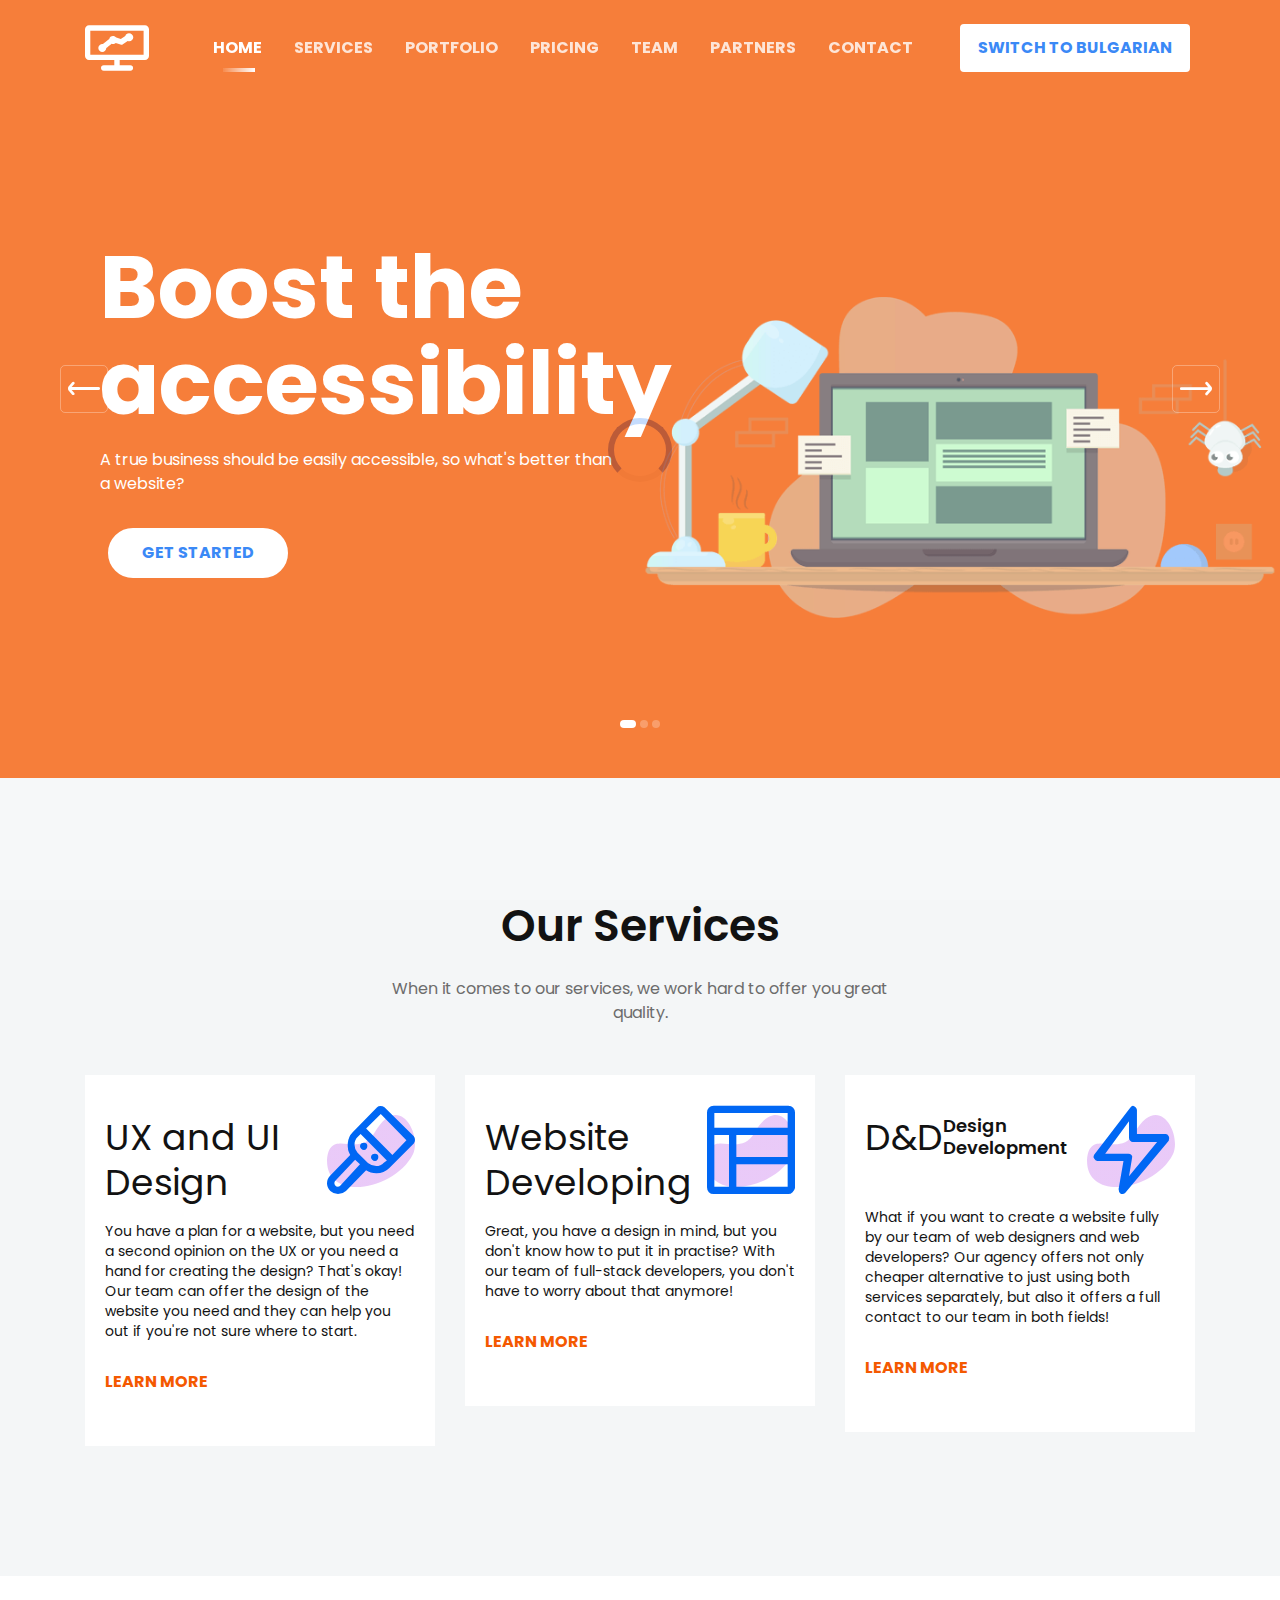
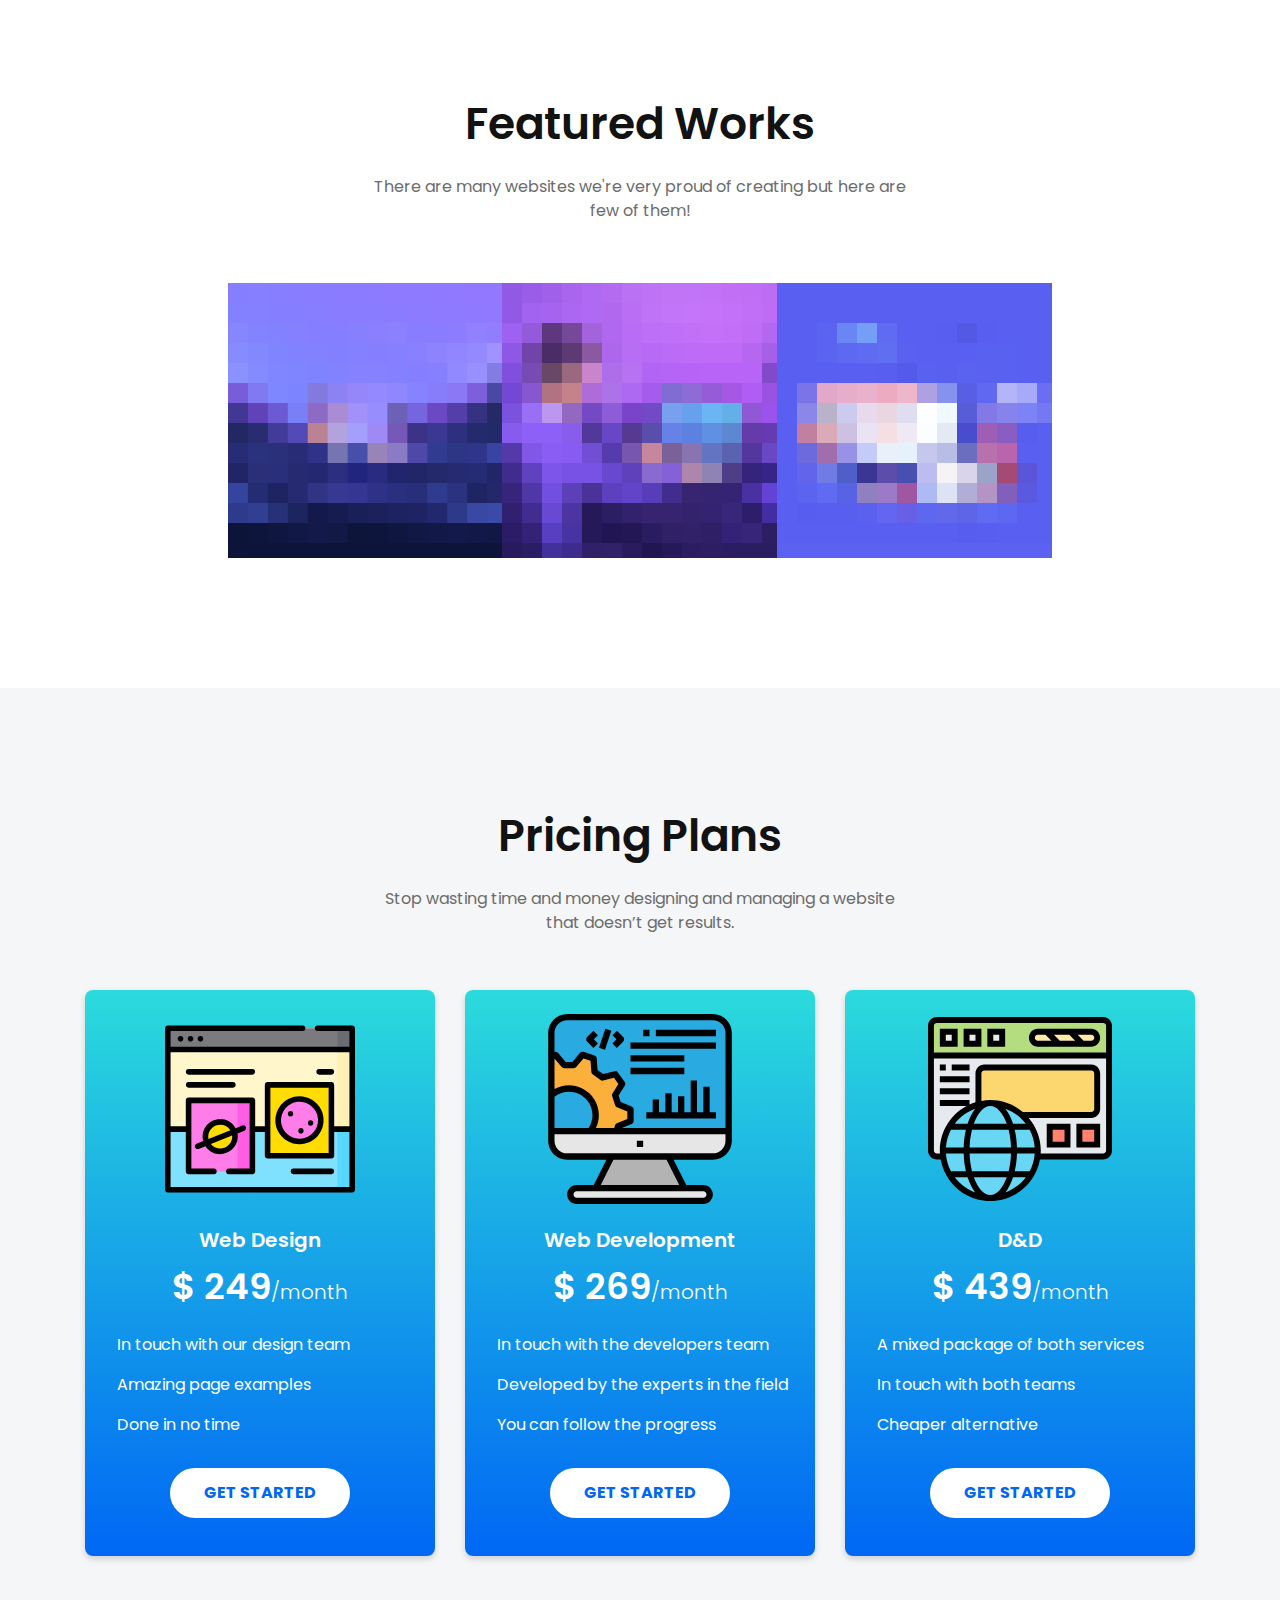
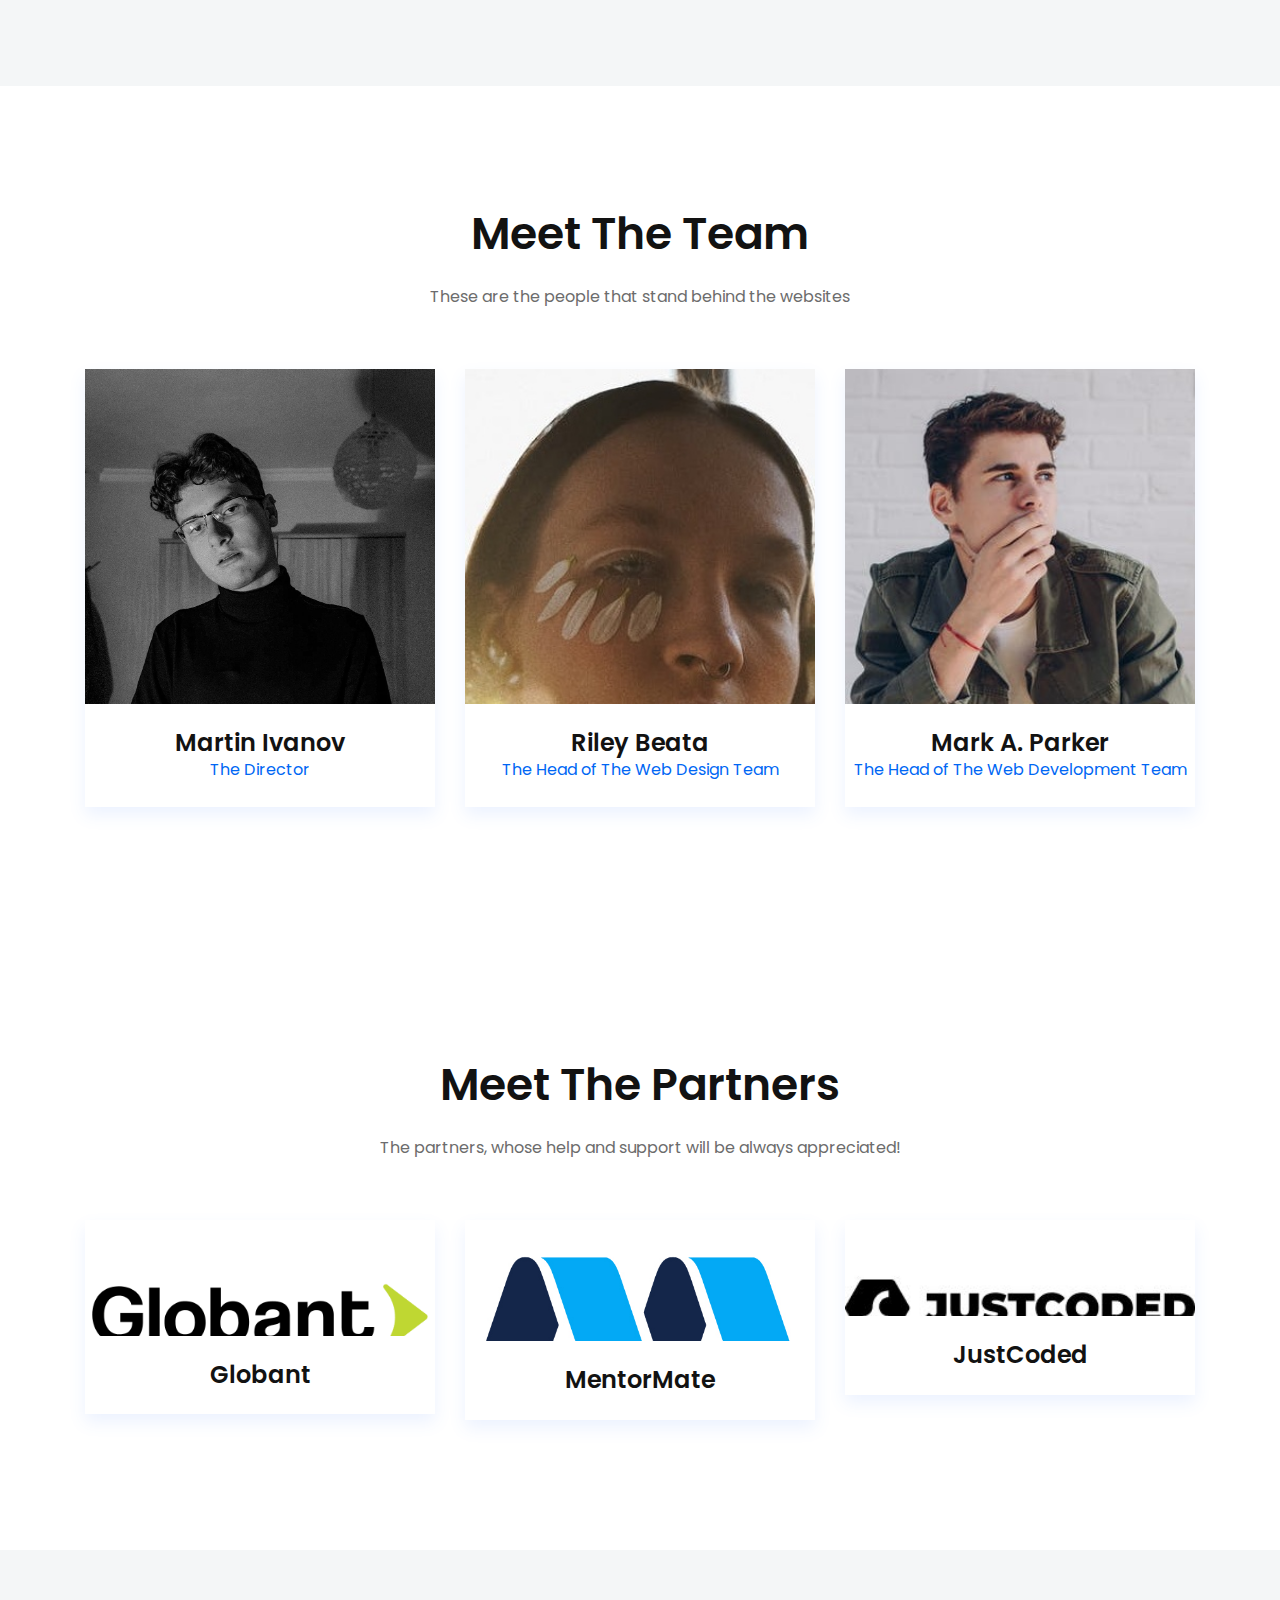
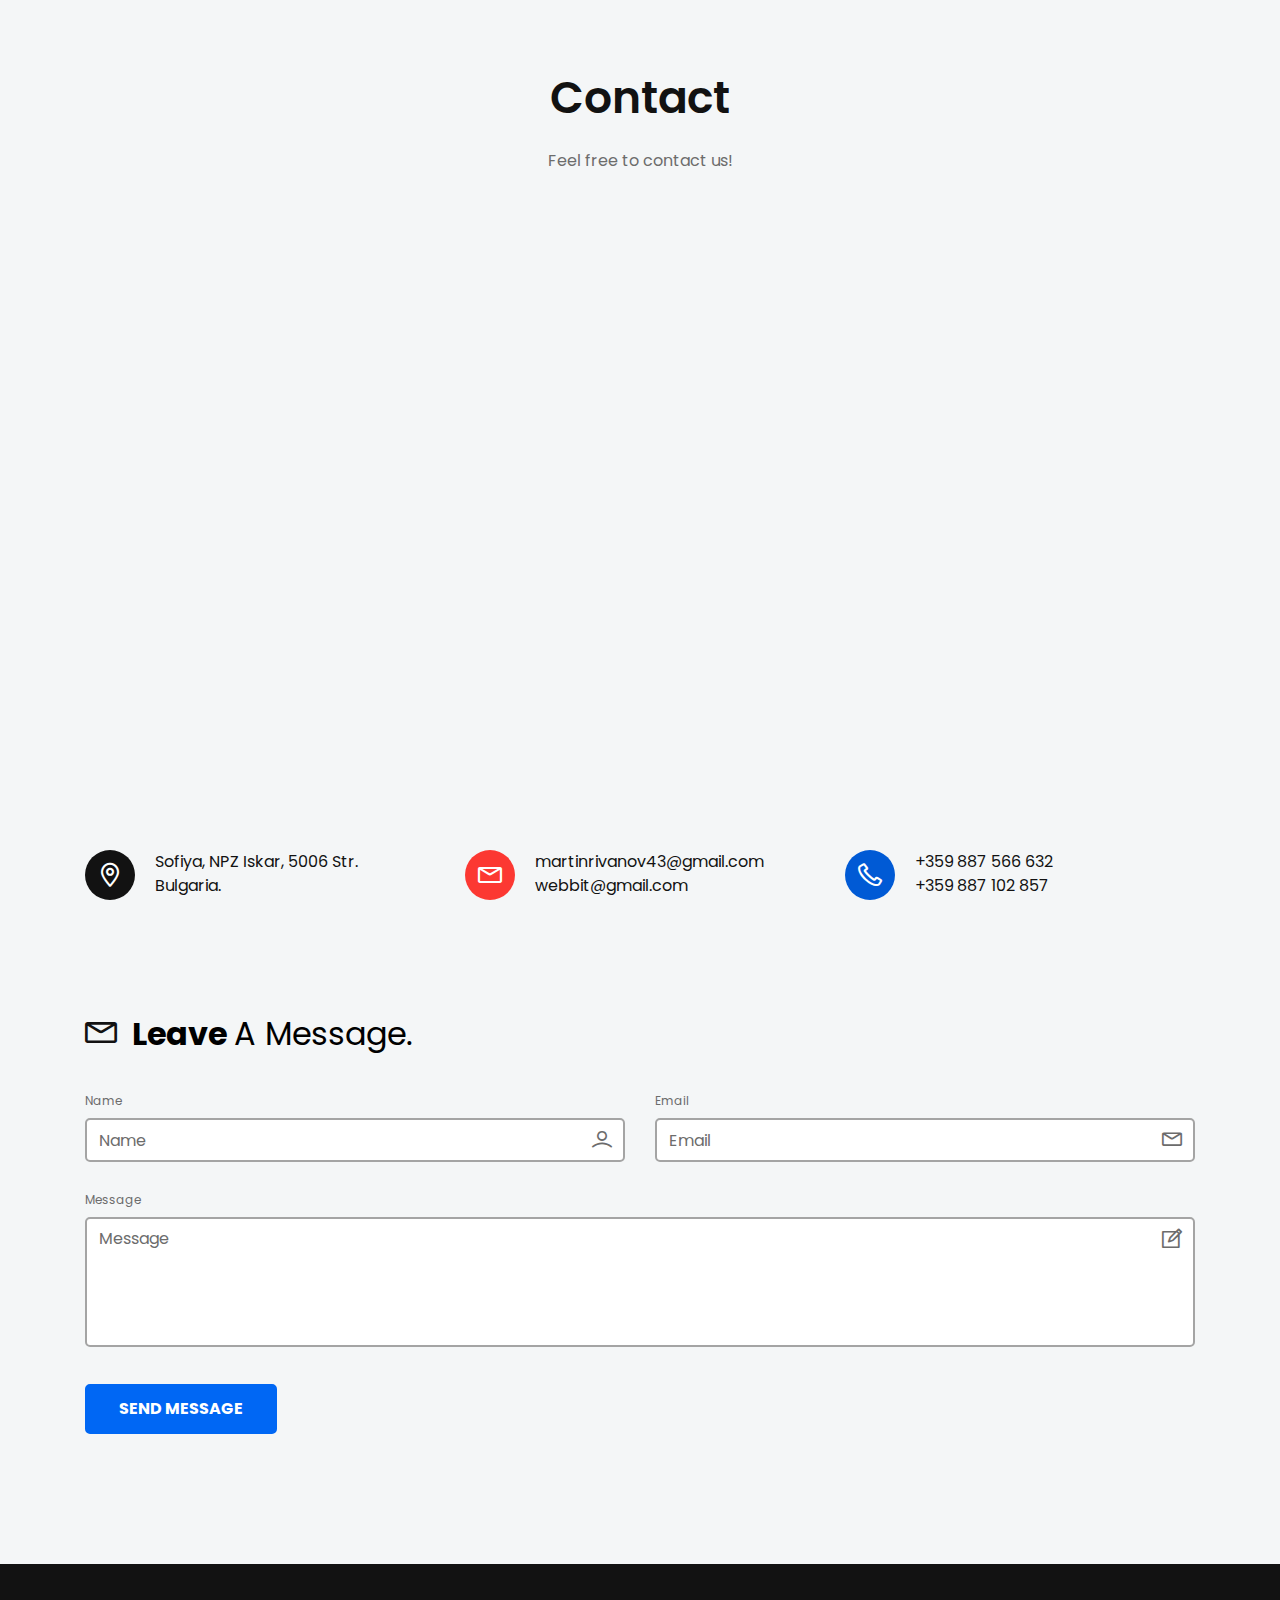
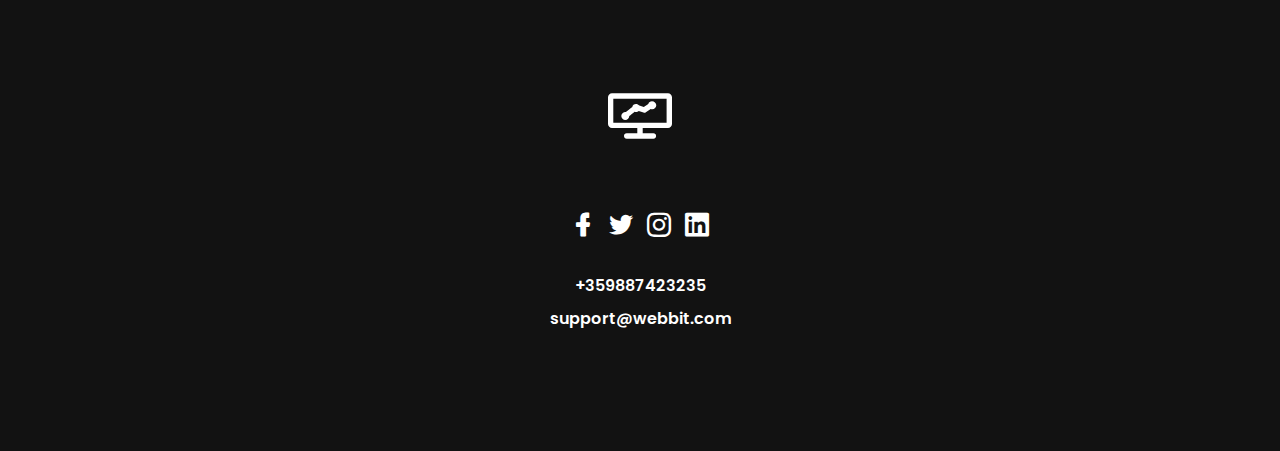
==== commit c450bcf4: "Add files via upload" ====
--- a/smash-template-opl/index.html
+++ b/smash-template-opl/index.html
@@ -226,7 +226,7 @@
                             </div>
                         </div>
                         <div class="features-content">
-                            <p class="text">Great you have a design in mind, but you don't know how to put it in practise? With our team of full-stack developers, you don't have to worry about that anymore!</p>
+                            <p class="text">Great, you have a design in mind, but you don't know how to put it in practise? With our team of full-stack developers, you don't have to worry about that anymore!</p>
                             <a class="features-btn" href="#">LEARN MORE</a>
                         </div>
                     </div> <!-- single features -->
@@ -514,7 +514,7 @@
             <div class="row">
                 <div class="col-lg-12">
                     <div class="contact-map mt-30">
-                        <iframe id="gmap_canvas" src="https://maps.google.com/maps?q=Mission%20District%2C%20San%20Francisco%2C%20CA%2C%20USA&t=&z=13&ie=UTF8&iwloc=&output=embed" frameborder="0" scrolling="no" marginheight="0" marginwidth="0"></iframe>
+                        <iframe src="https://www.google.com/maps/embed?pb=!1m18!1m12!1m3!1d11734.054876901757!2d23.401682476351137!3d42.67165925449822!2m3!1f0!2f0!3f0!3m2!1i1024!2i768!4f13.1!3m3!1m2!1s0x0%3A0x1c4c1e5e5812f4a5!2z0JXQstGA0L7Qv9C10LnRgdC60L4g0LLQuNGB0YjQtSDRg9GH0LjQu9C40YnQtSDQv9C-INC40LrQvtC90L7QvNC40LrQsCDQuCDQvNC10L3QuNC00LbQvNGK0L3Rgg!5e0!3m2!1sen!2sbg!4v1618899203302!5m2!1sen!2sbg" width="800" height="600" style="border:0;" allowfullscreen="" loading="lazy"></iframe>
                     </div> <!-- row -->
                 </div>
             </div> <!-- row -->
@@ -547,7 +547,8 @@
                                 <i class="lni lni-phone"></i>
                             </div>
                             <div class="contact-info-content media-body">
-                                <p class="text">+359 887 423 235</p>
+                                <p class="text">+359 887 566 632</p>
+                                <p class="text">+359 887 102 857</p>
                             </div>
                         </div> <!-- single contact info -->
                     </div>
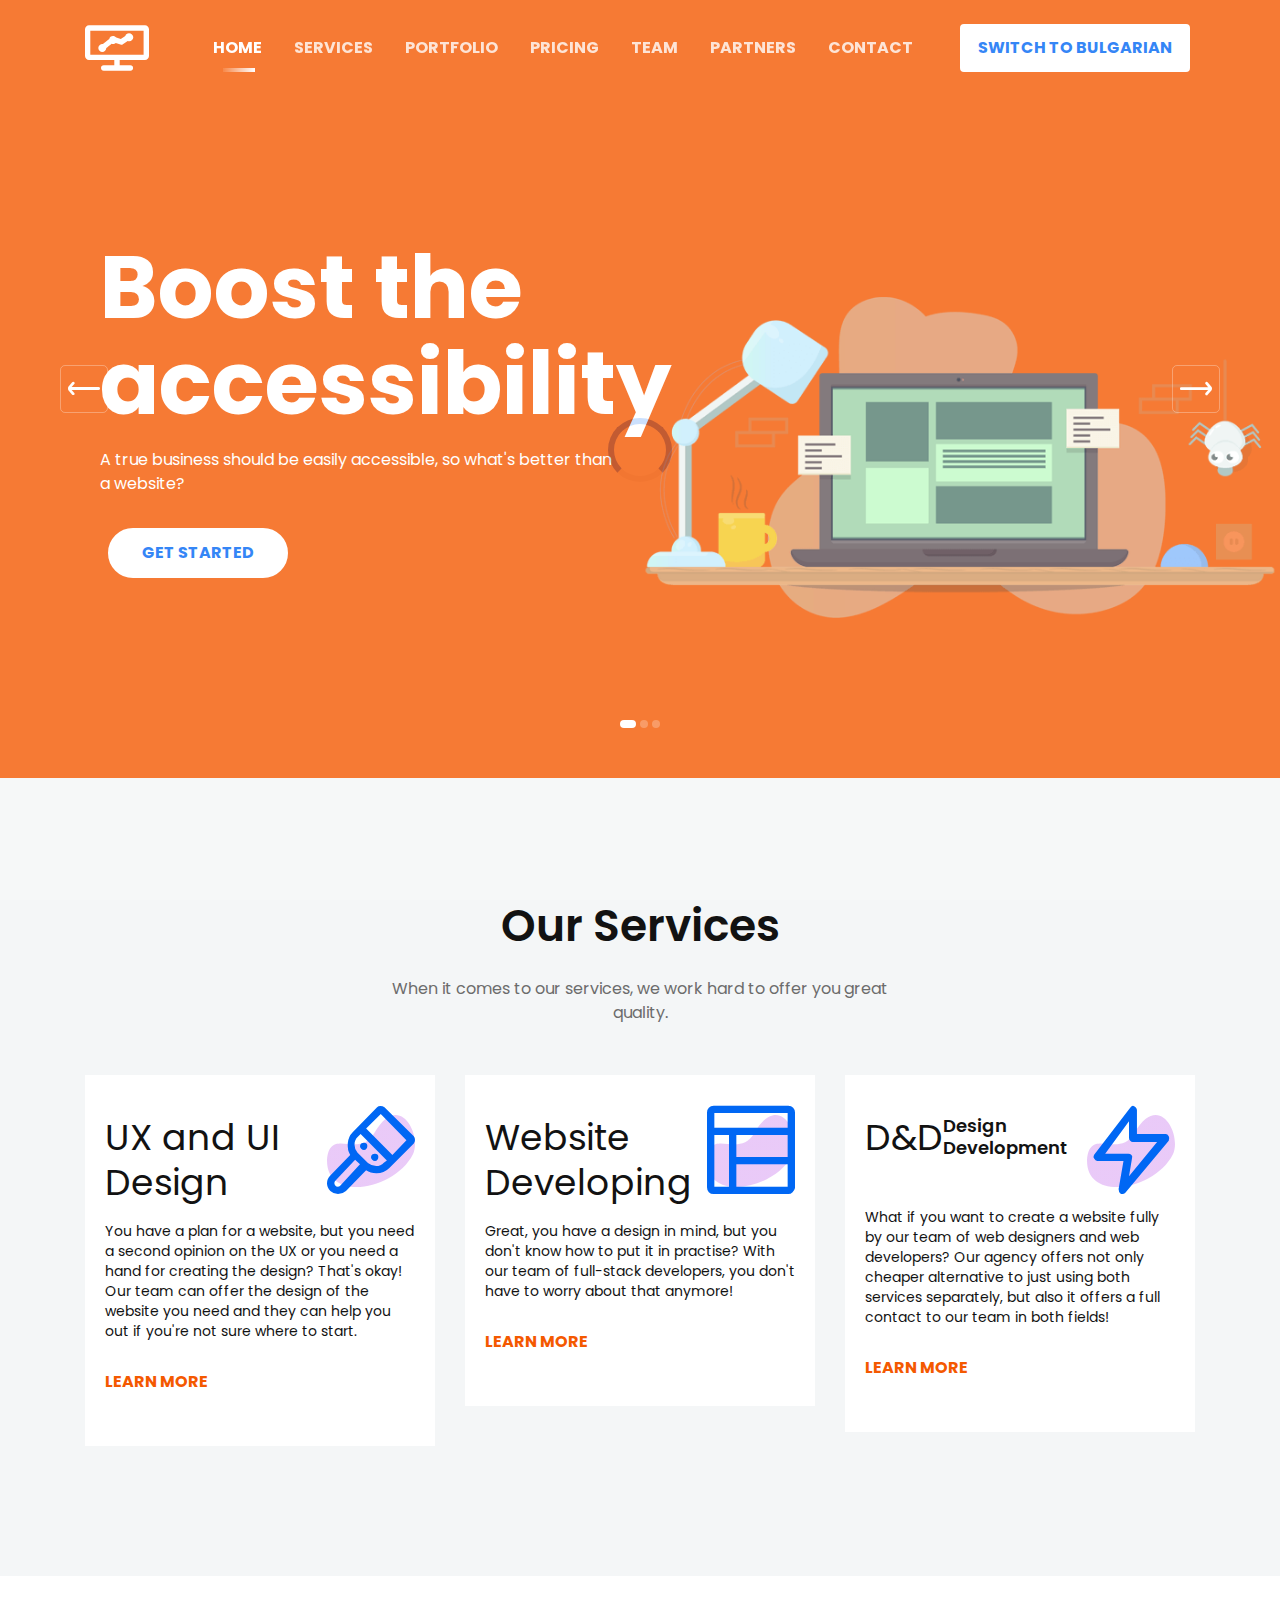
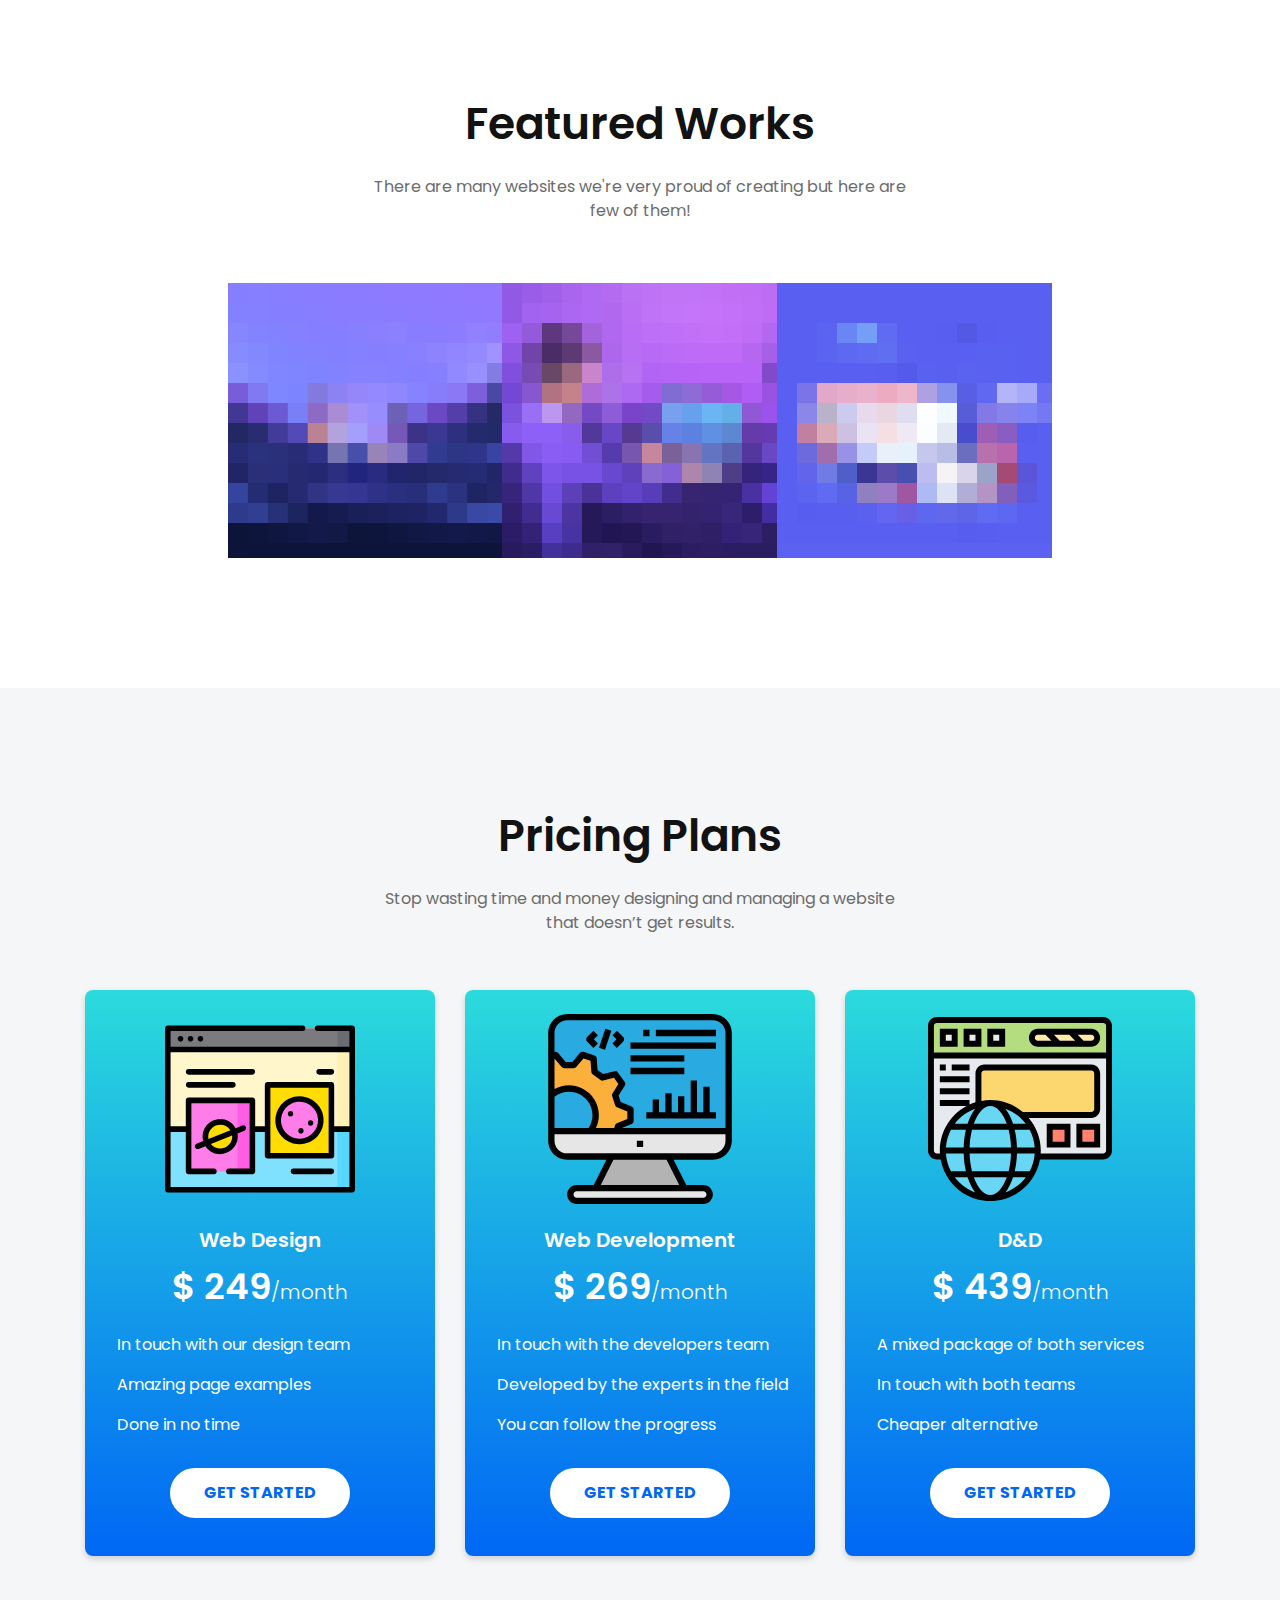
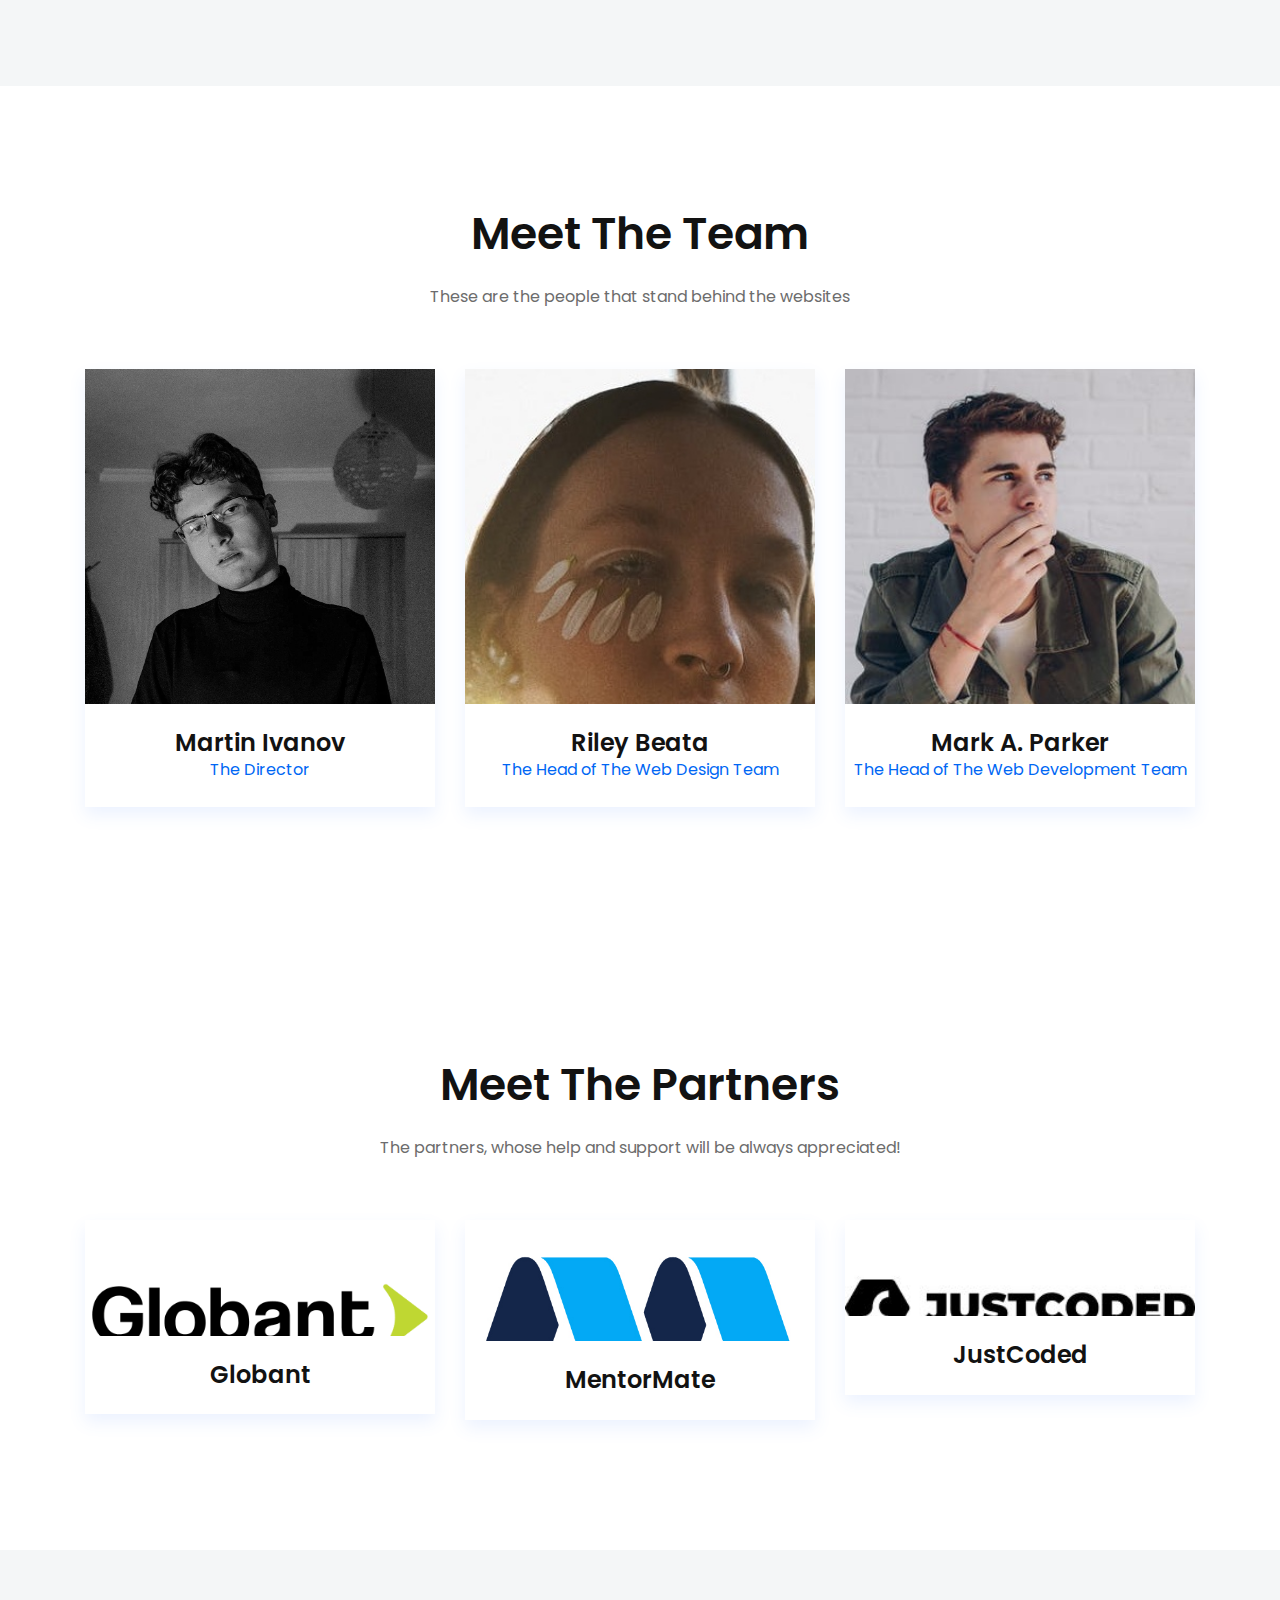
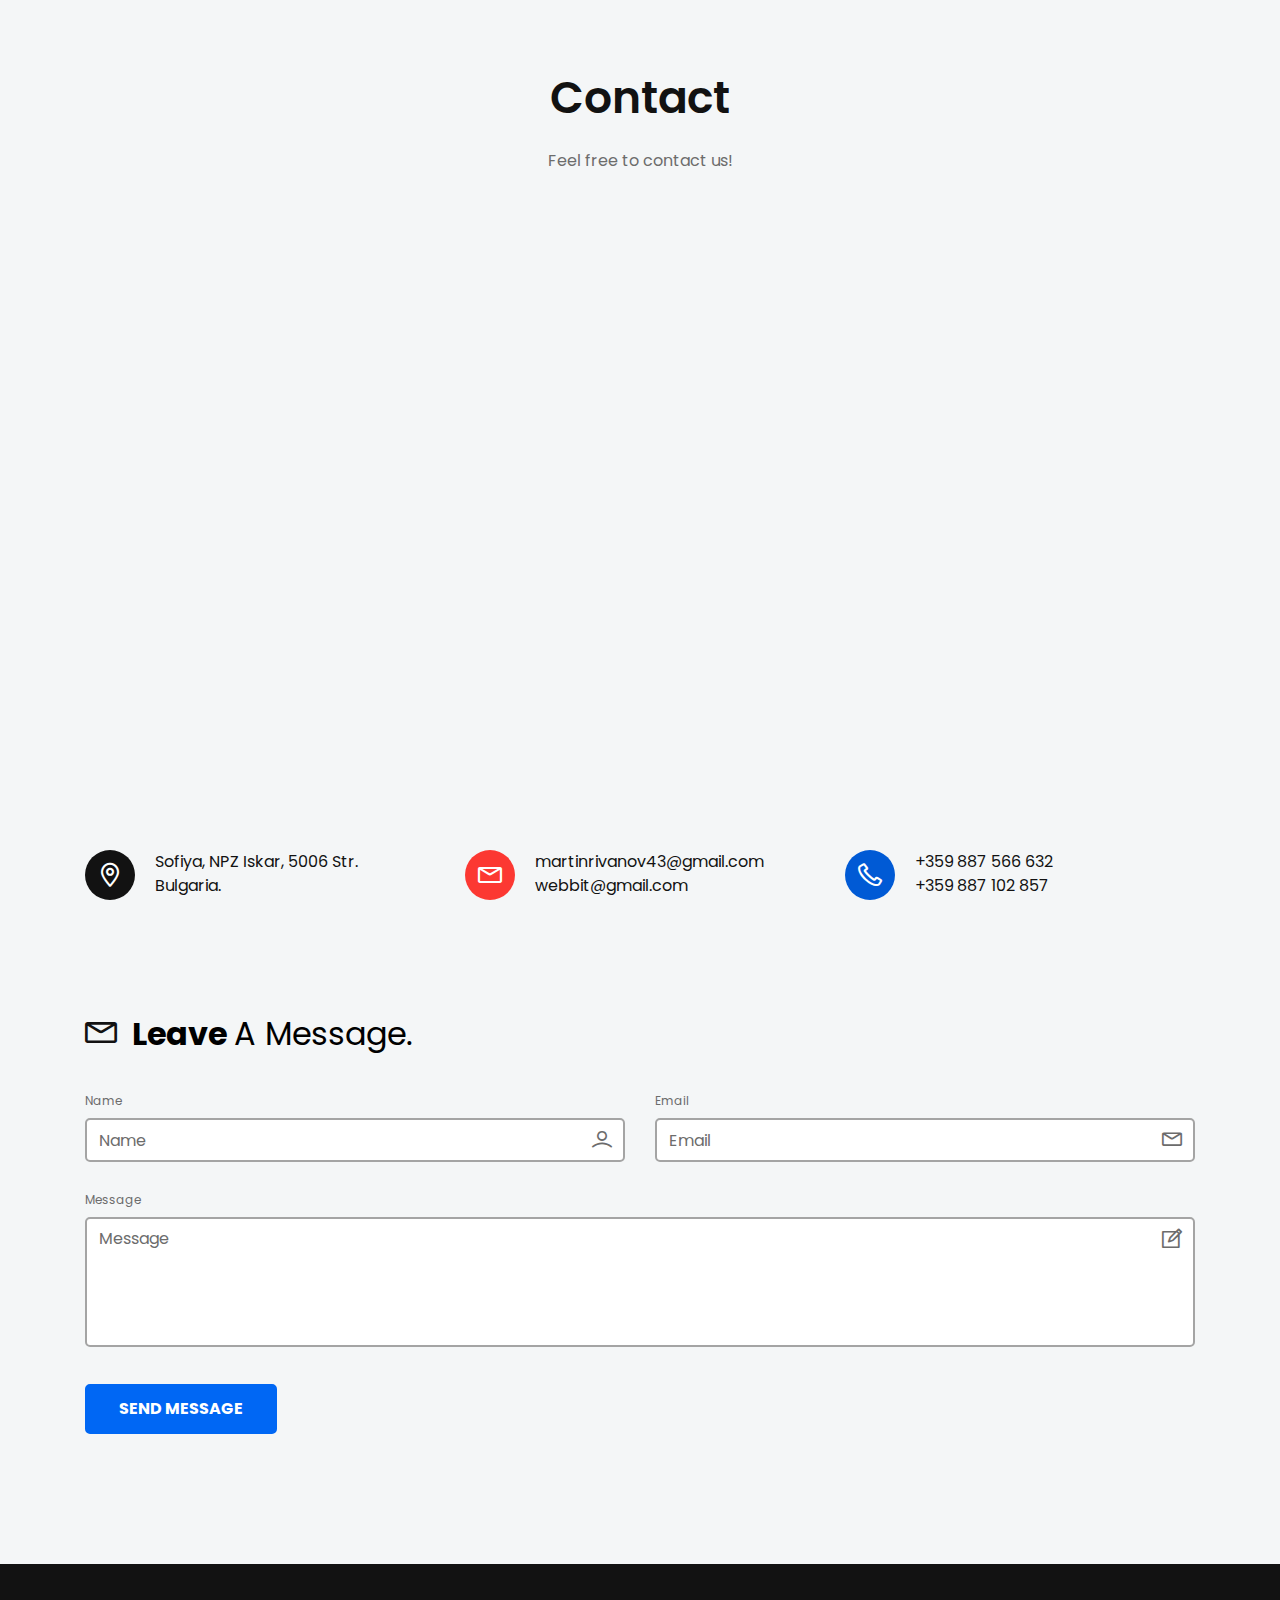
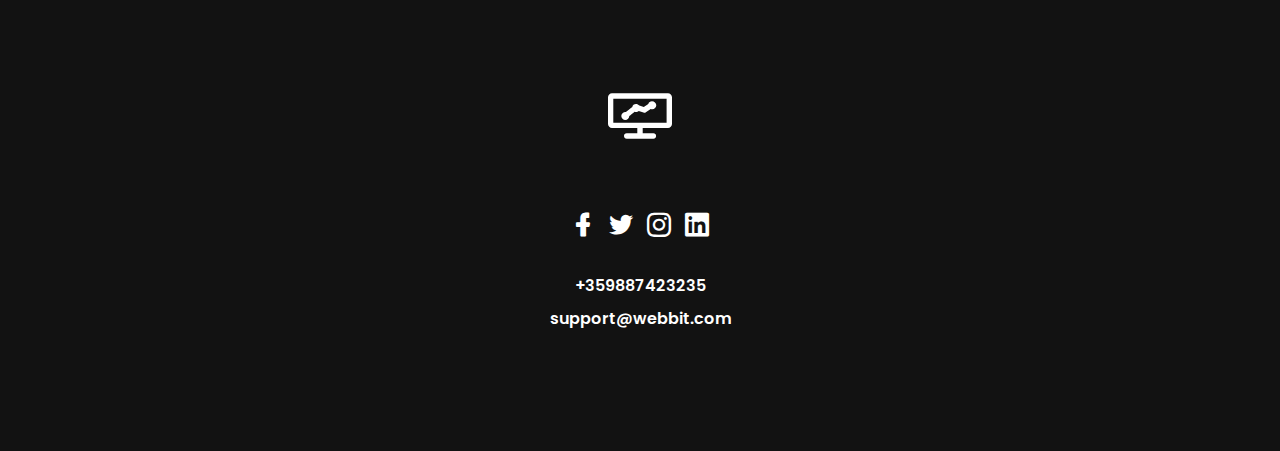
==== commit 3b8c5af7: "Update index.html" ====
--- a/smash-template-opl/index.html
+++ b/smash-template-opl/index.html
@@ -402,8 +402,8 @@
                         <div class="team-content">
                             <div class="team-social">
                                 <ul class="social">
-                                    <li><a href="#"><i class="lni lni-facebook-filled"></i></a></li>
-                                    <li><a href="#"><i class="lni lni-instagram"></i></a></li>
+                                    <li><a href="https://www.facebook.com/profile.php?id=100045895674368"><i class="lni lni-facebook-filled"></i></a></li>
+                                    <li><a href="https://www.instagram.com/shtesegrumna/"><i class="lni lni-instagram"></i></a></li>
                                 </ul>
                             </div>
                             <h4 class="team-name"><a href="#">Martin Ivanov</a></h4>
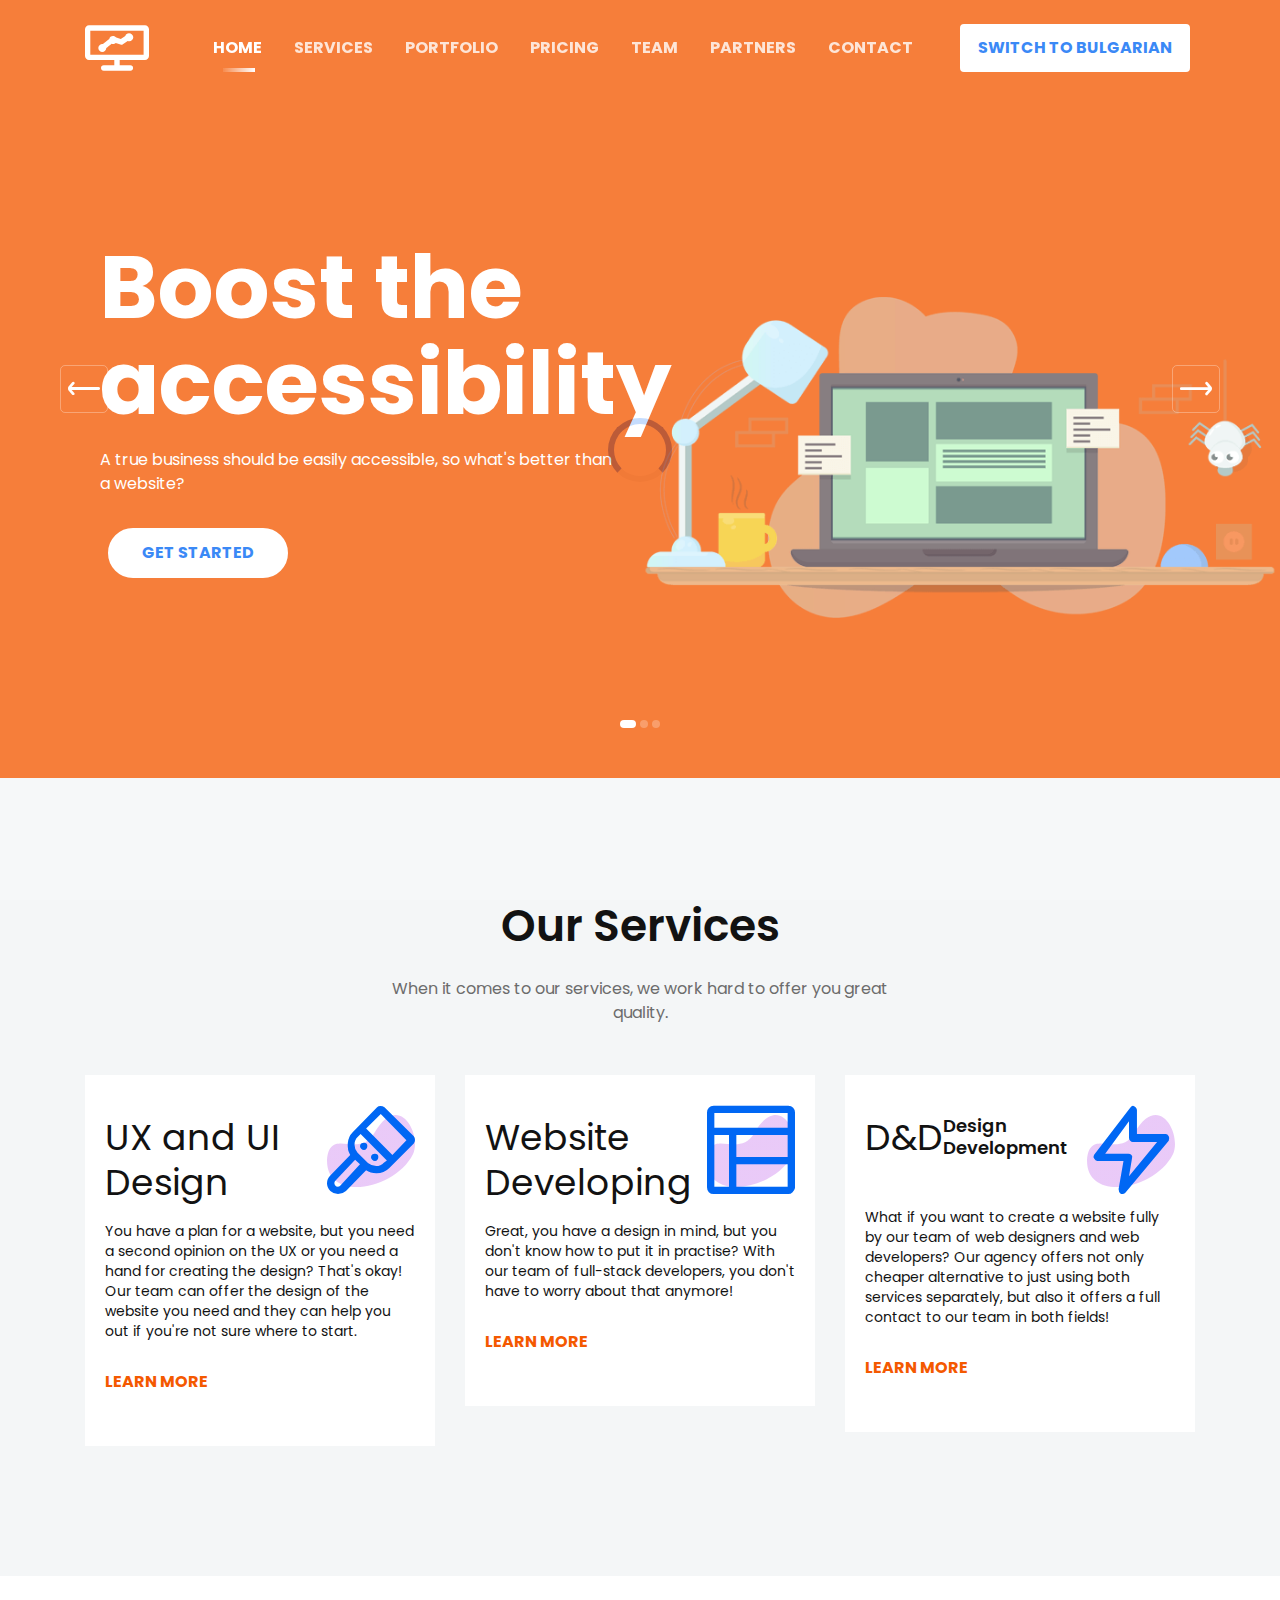
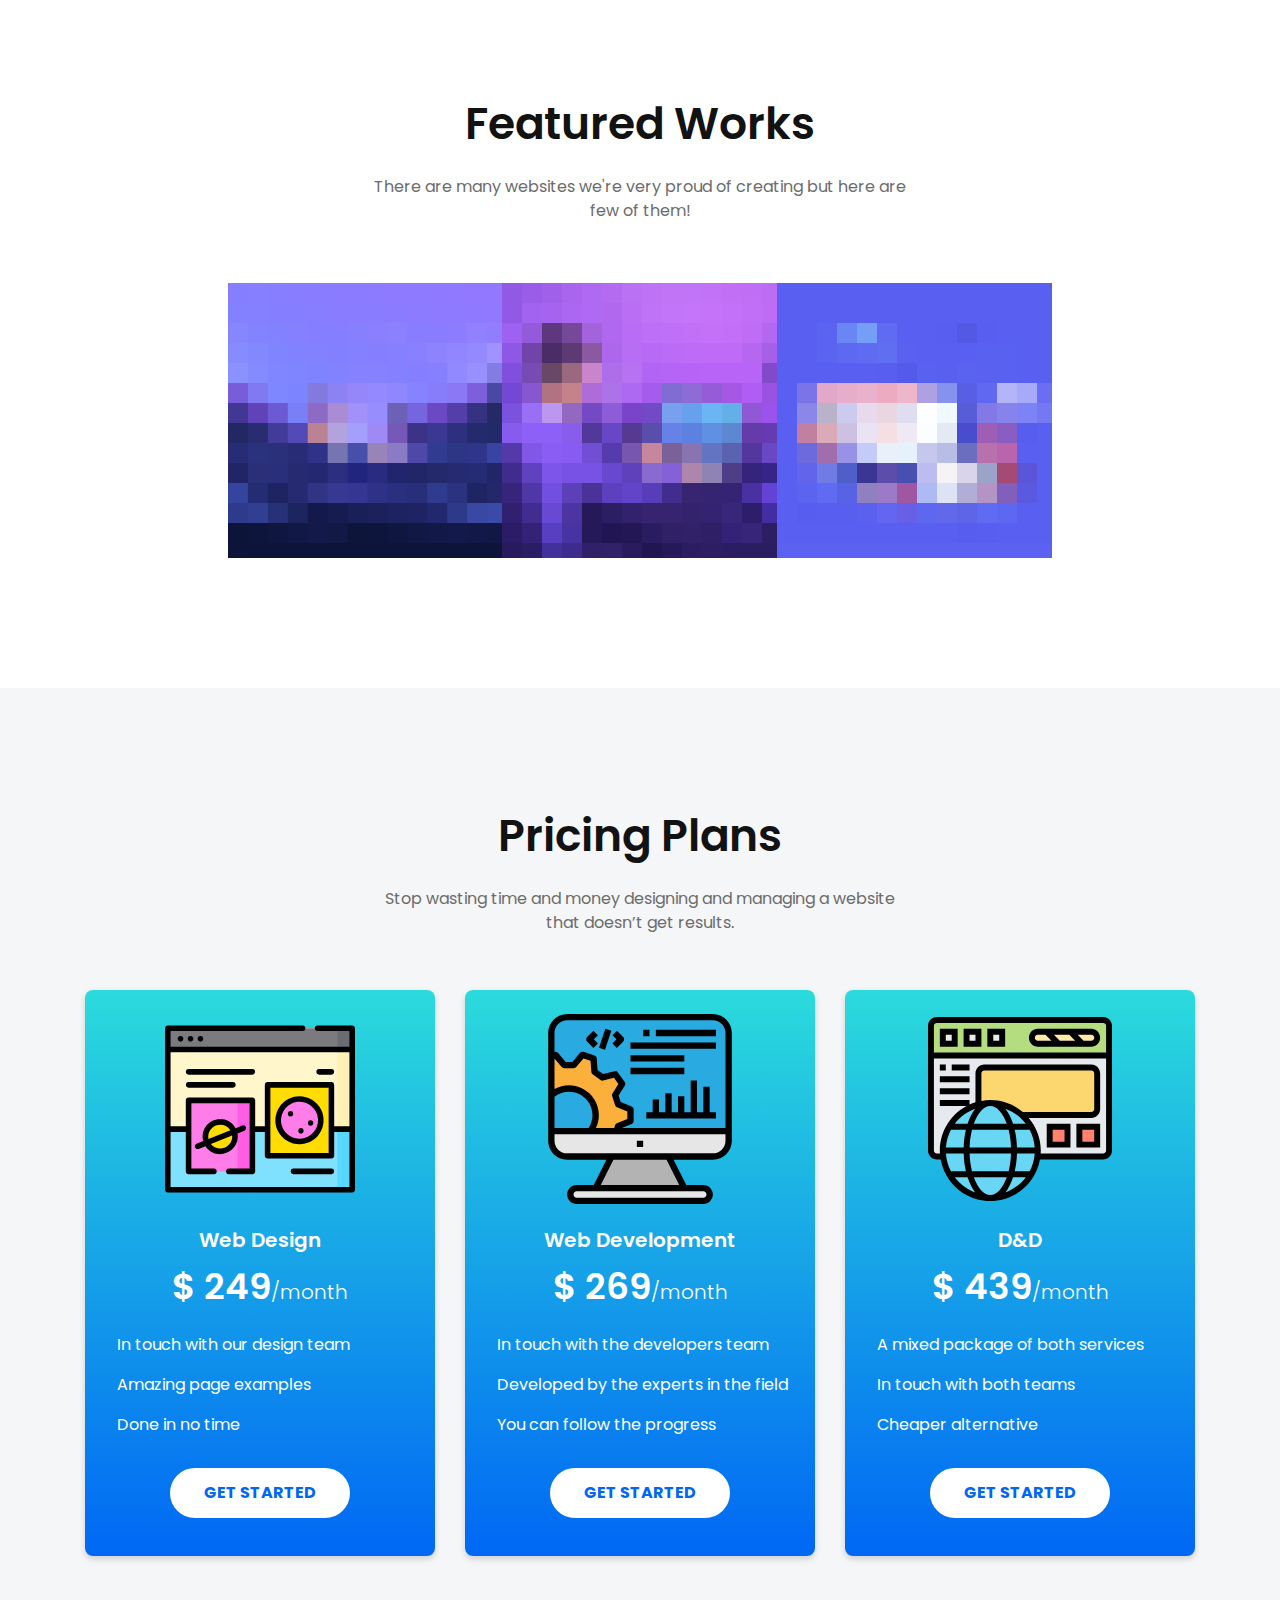
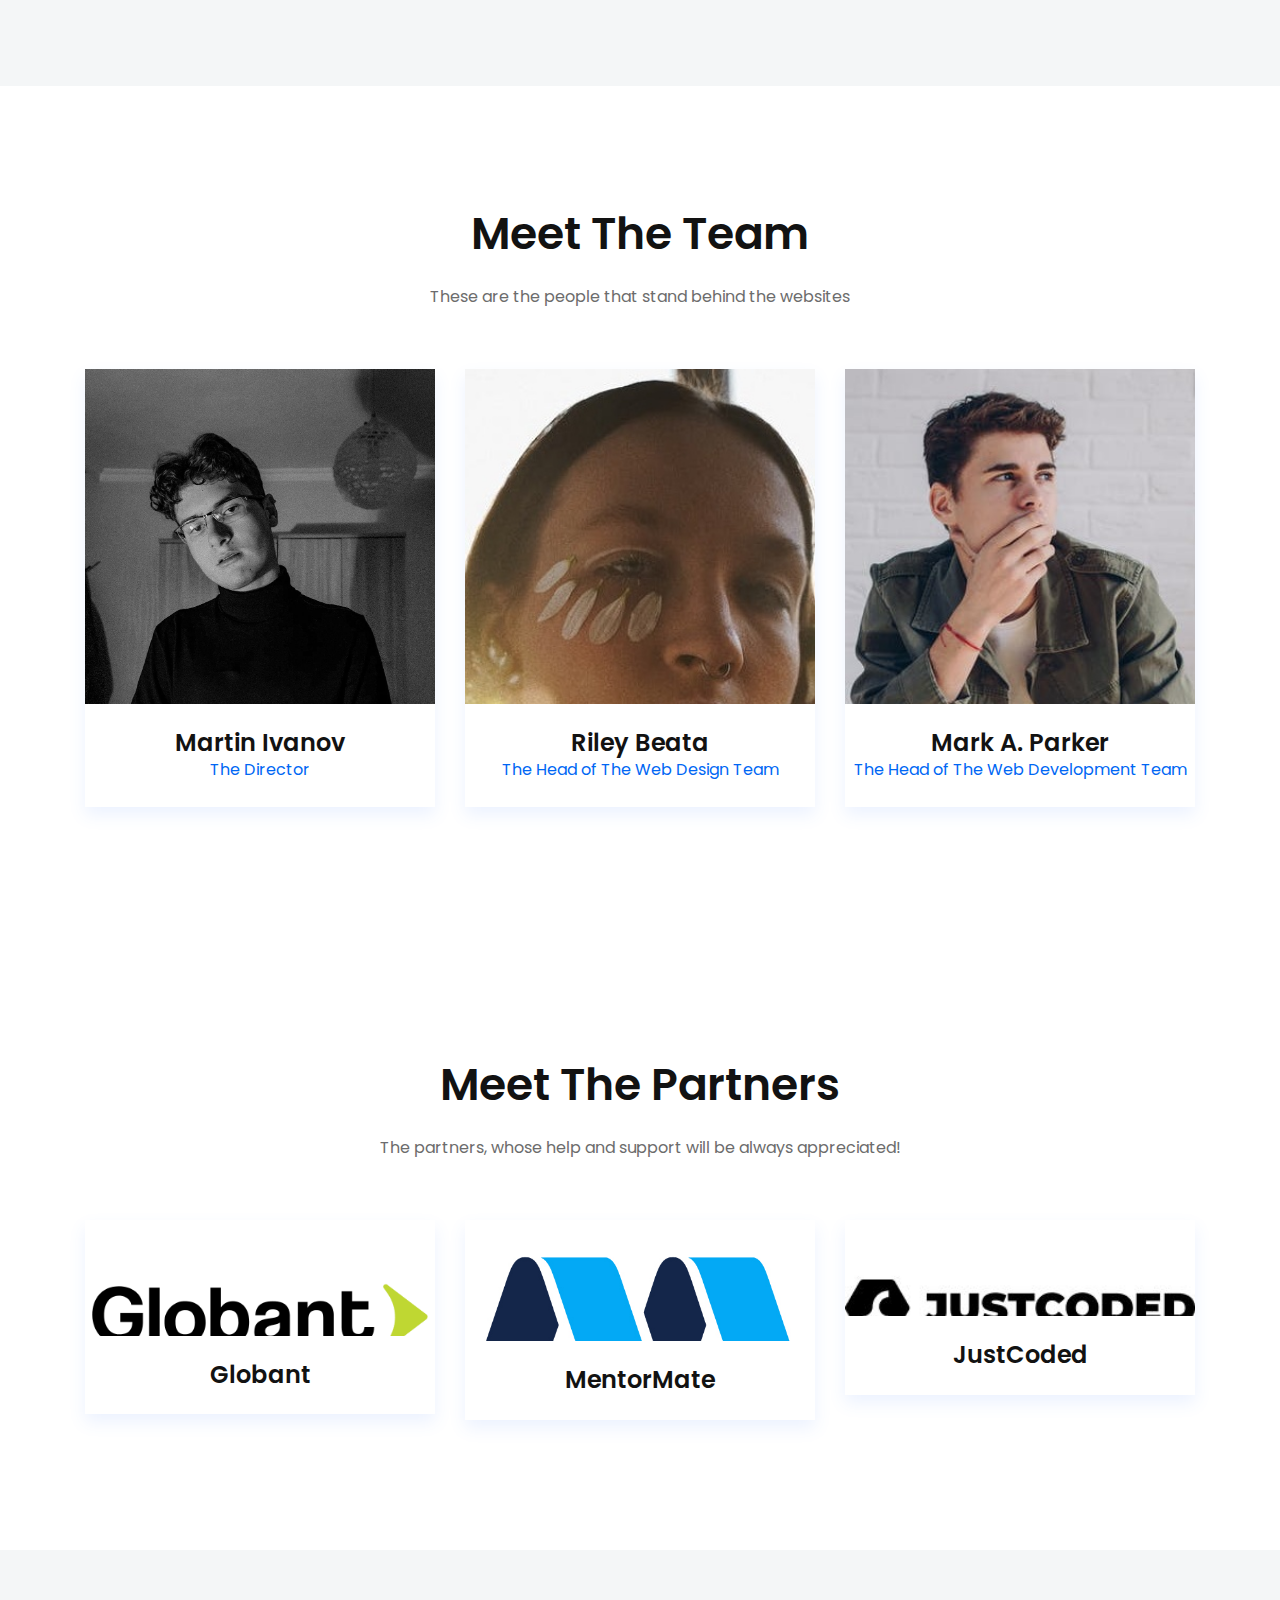
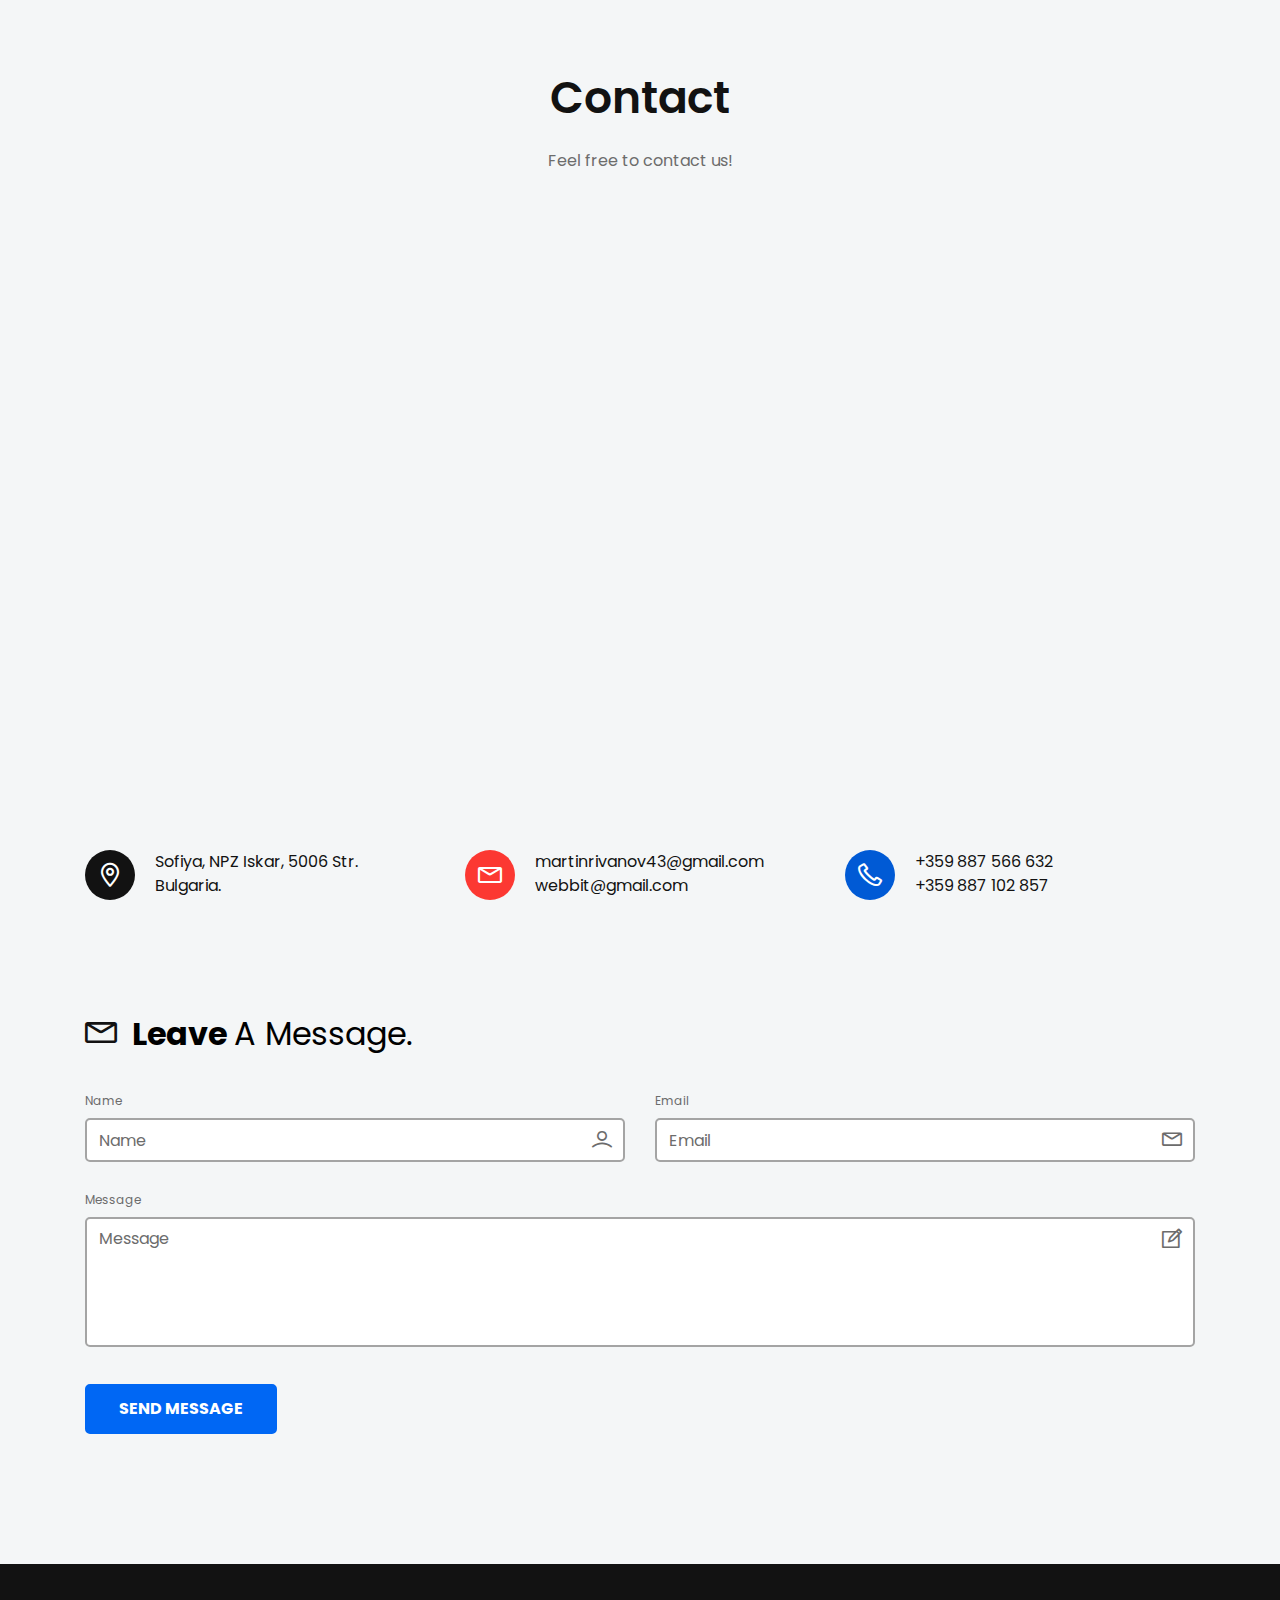
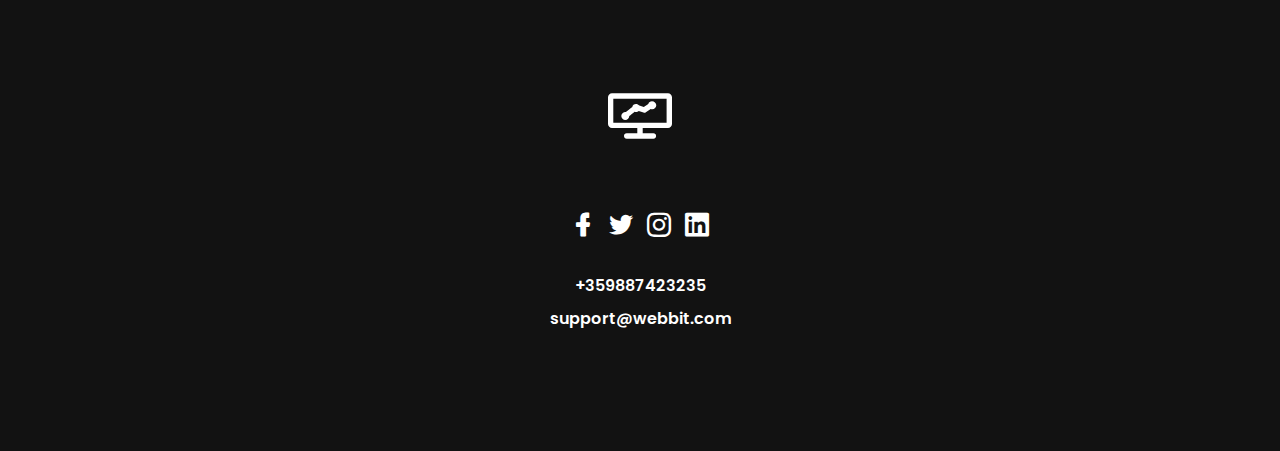
==== commit 38fa9a60: "Update index.html" ====
--- a/smash-template-opl/index.html
+++ b/smash-template-opl/index.html
@@ -5,7 +5,7 @@
     <meta charset="utf-8">
     
     <!--====== Title ======-->
-    <title>Smash - Bootstrap Business Template</title>
+    <title>Website Agency</title>
     
     <meta name="description" content="">
     <meta name="viewport" content="width=device-width, initial-scale=1">
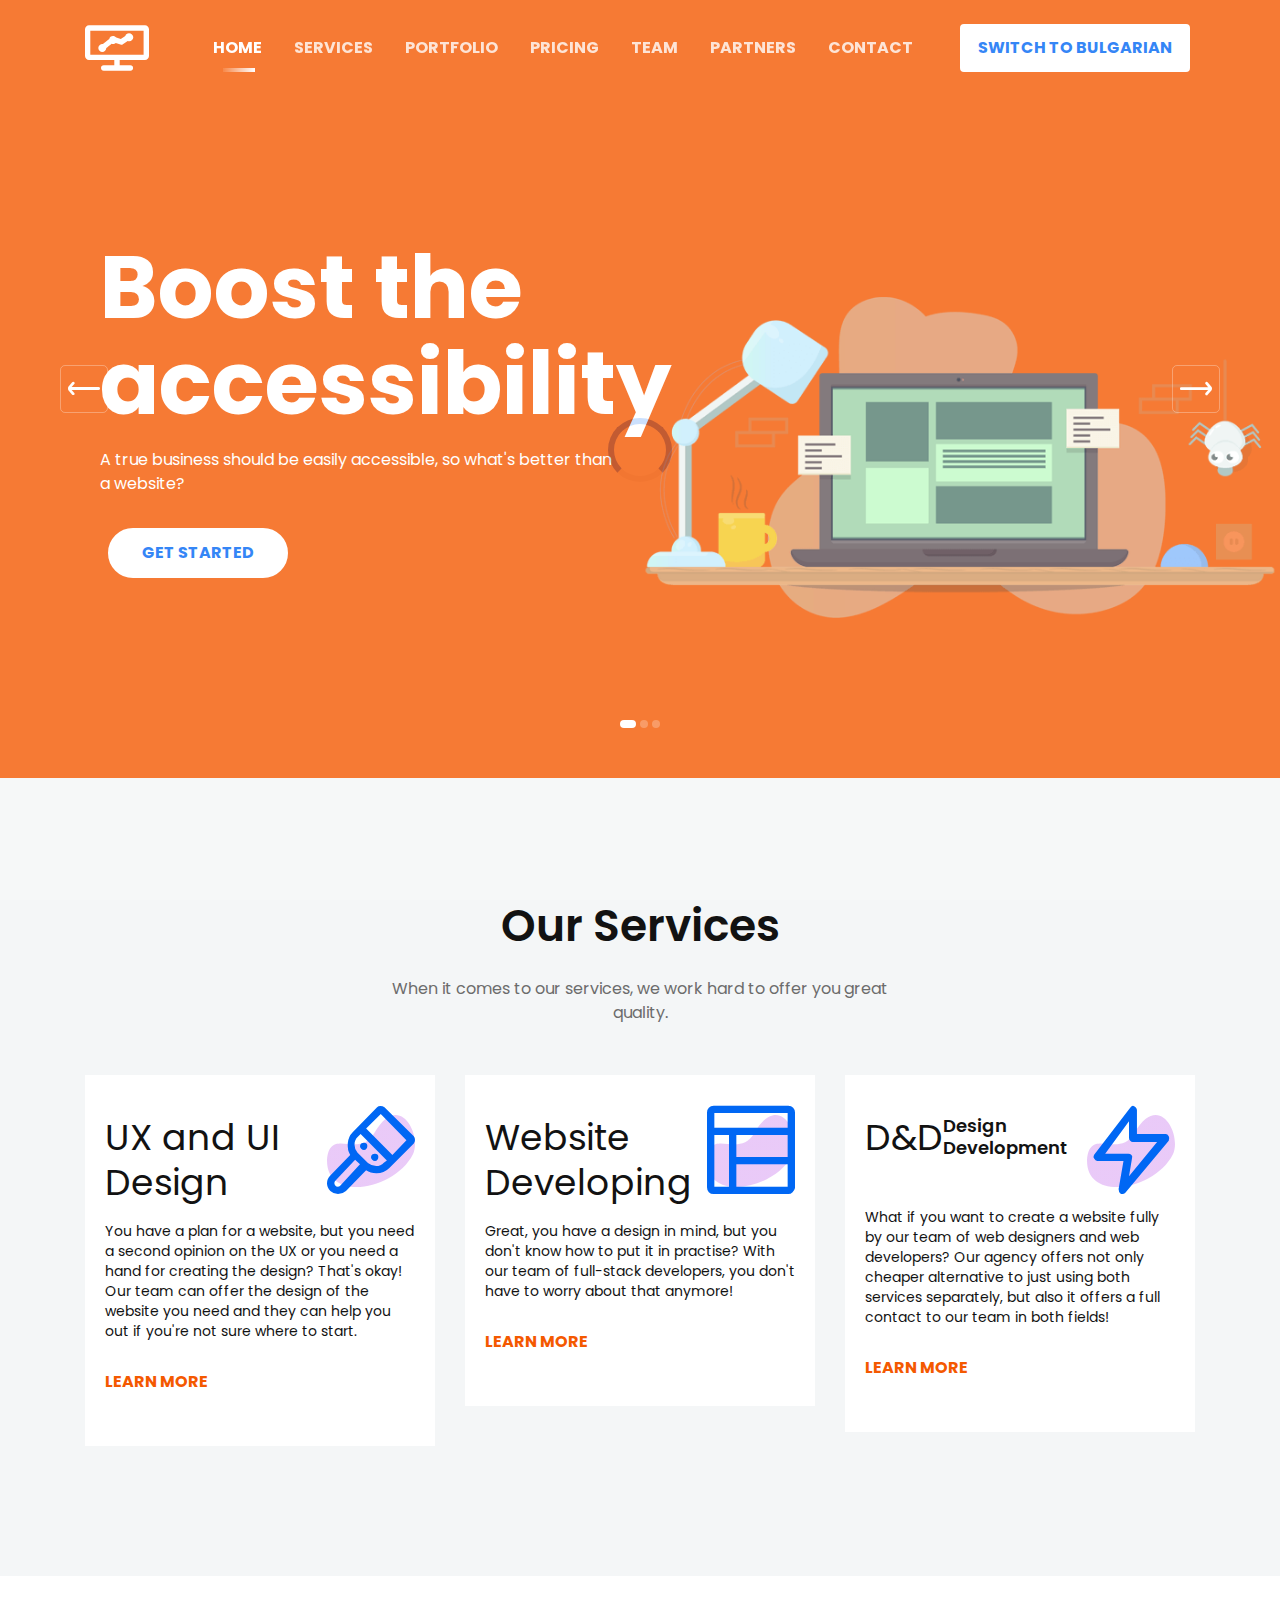
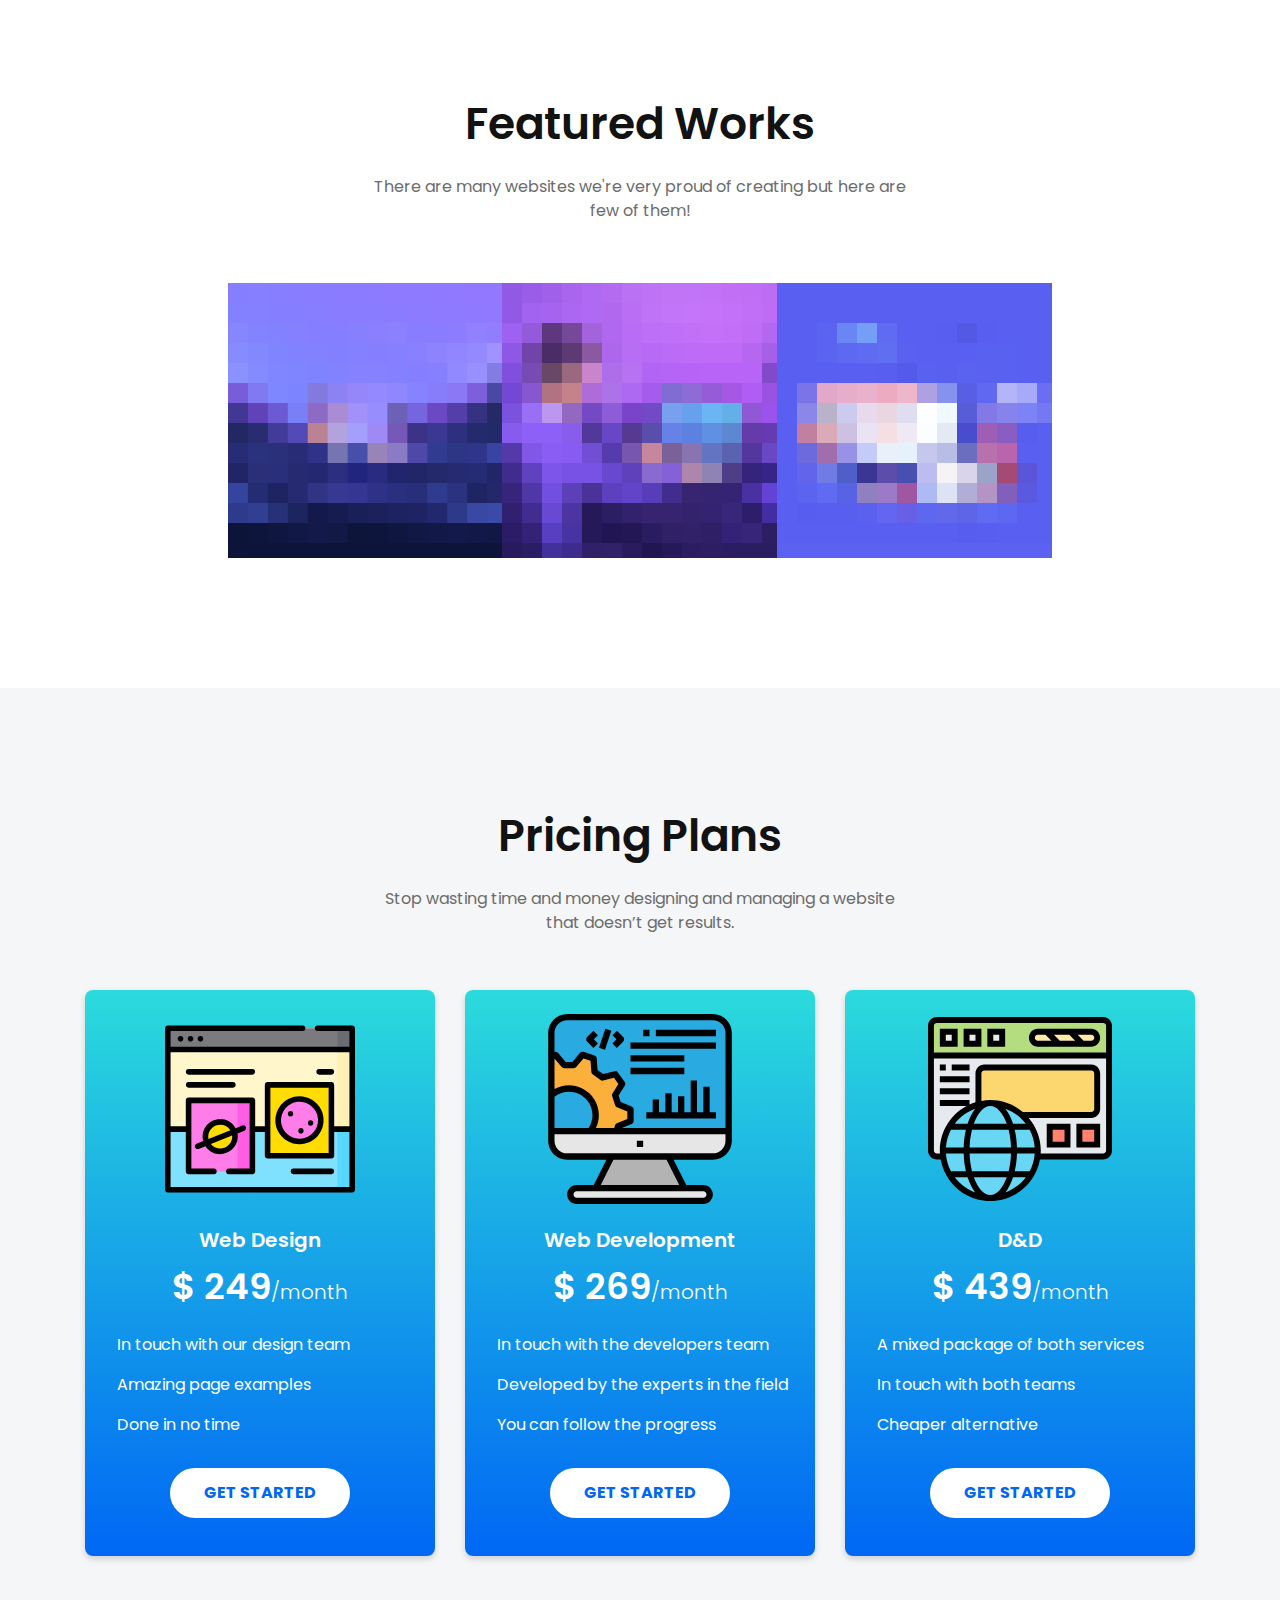
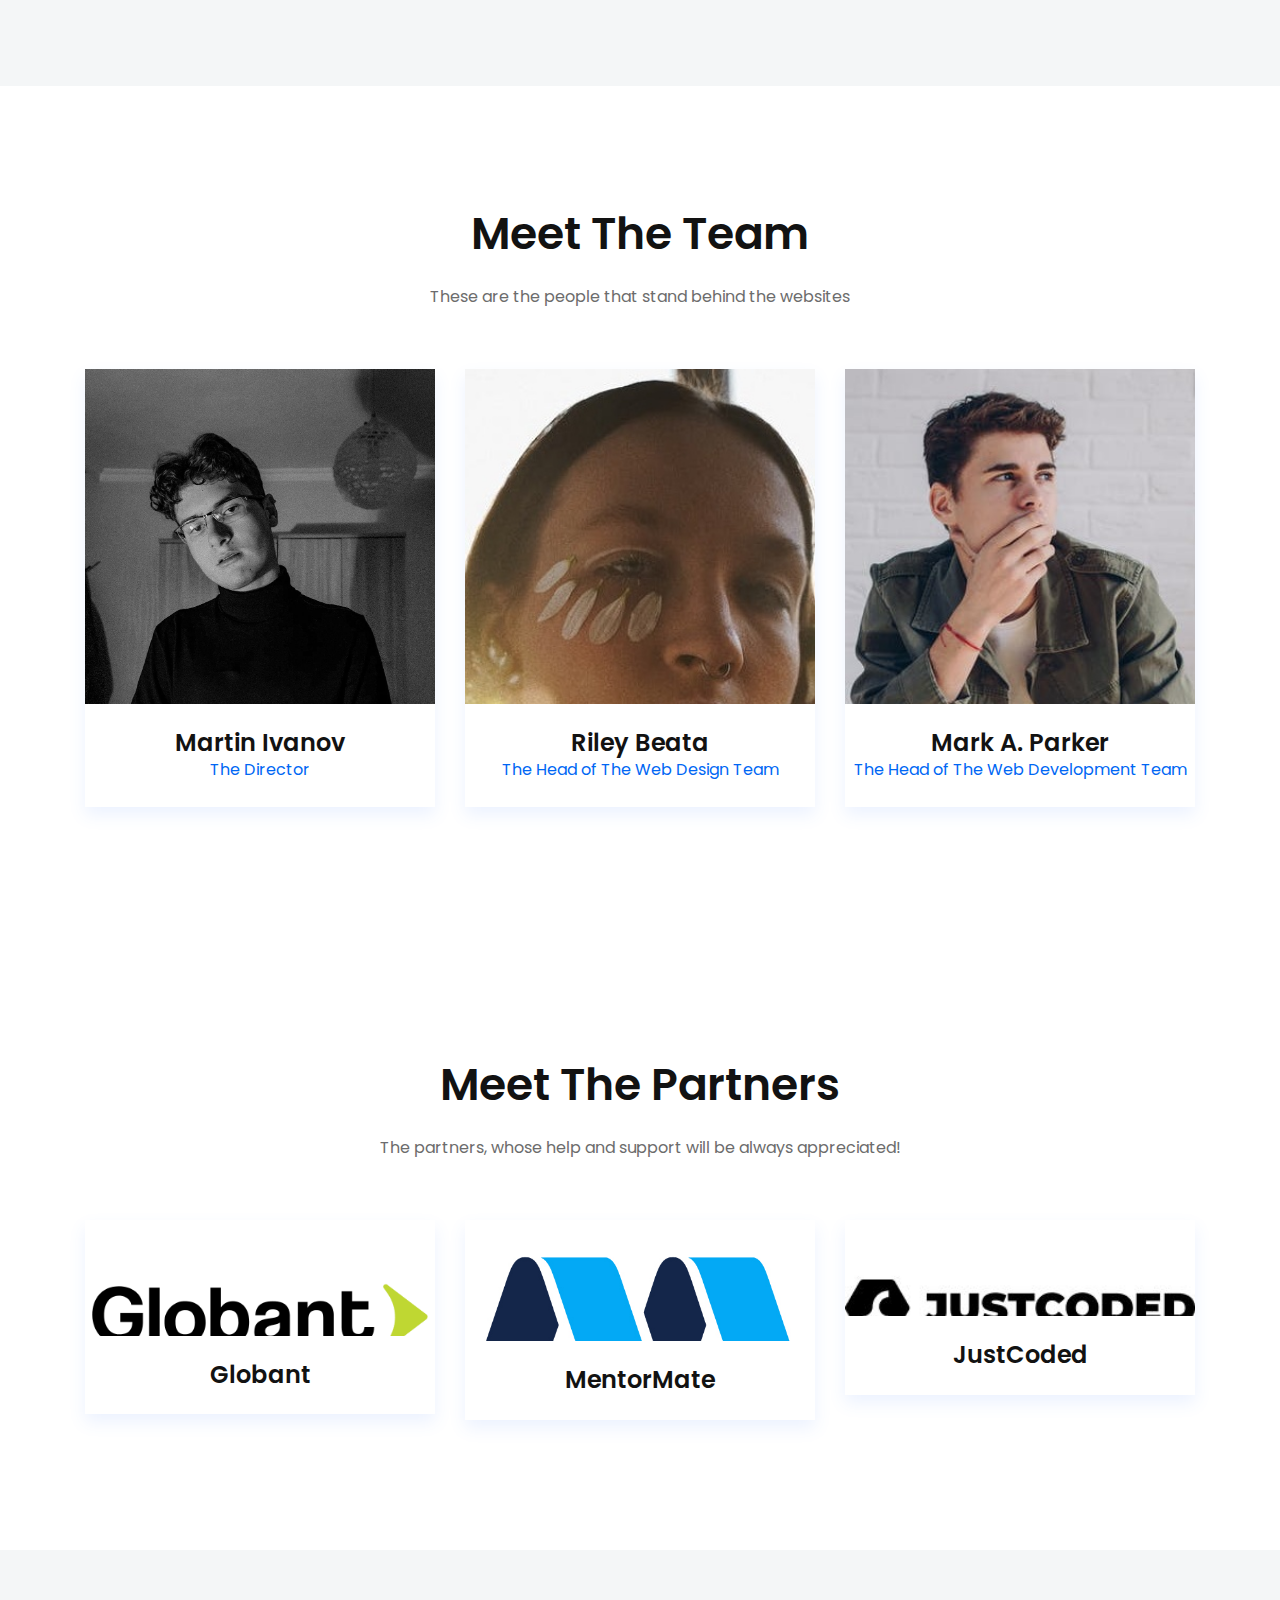
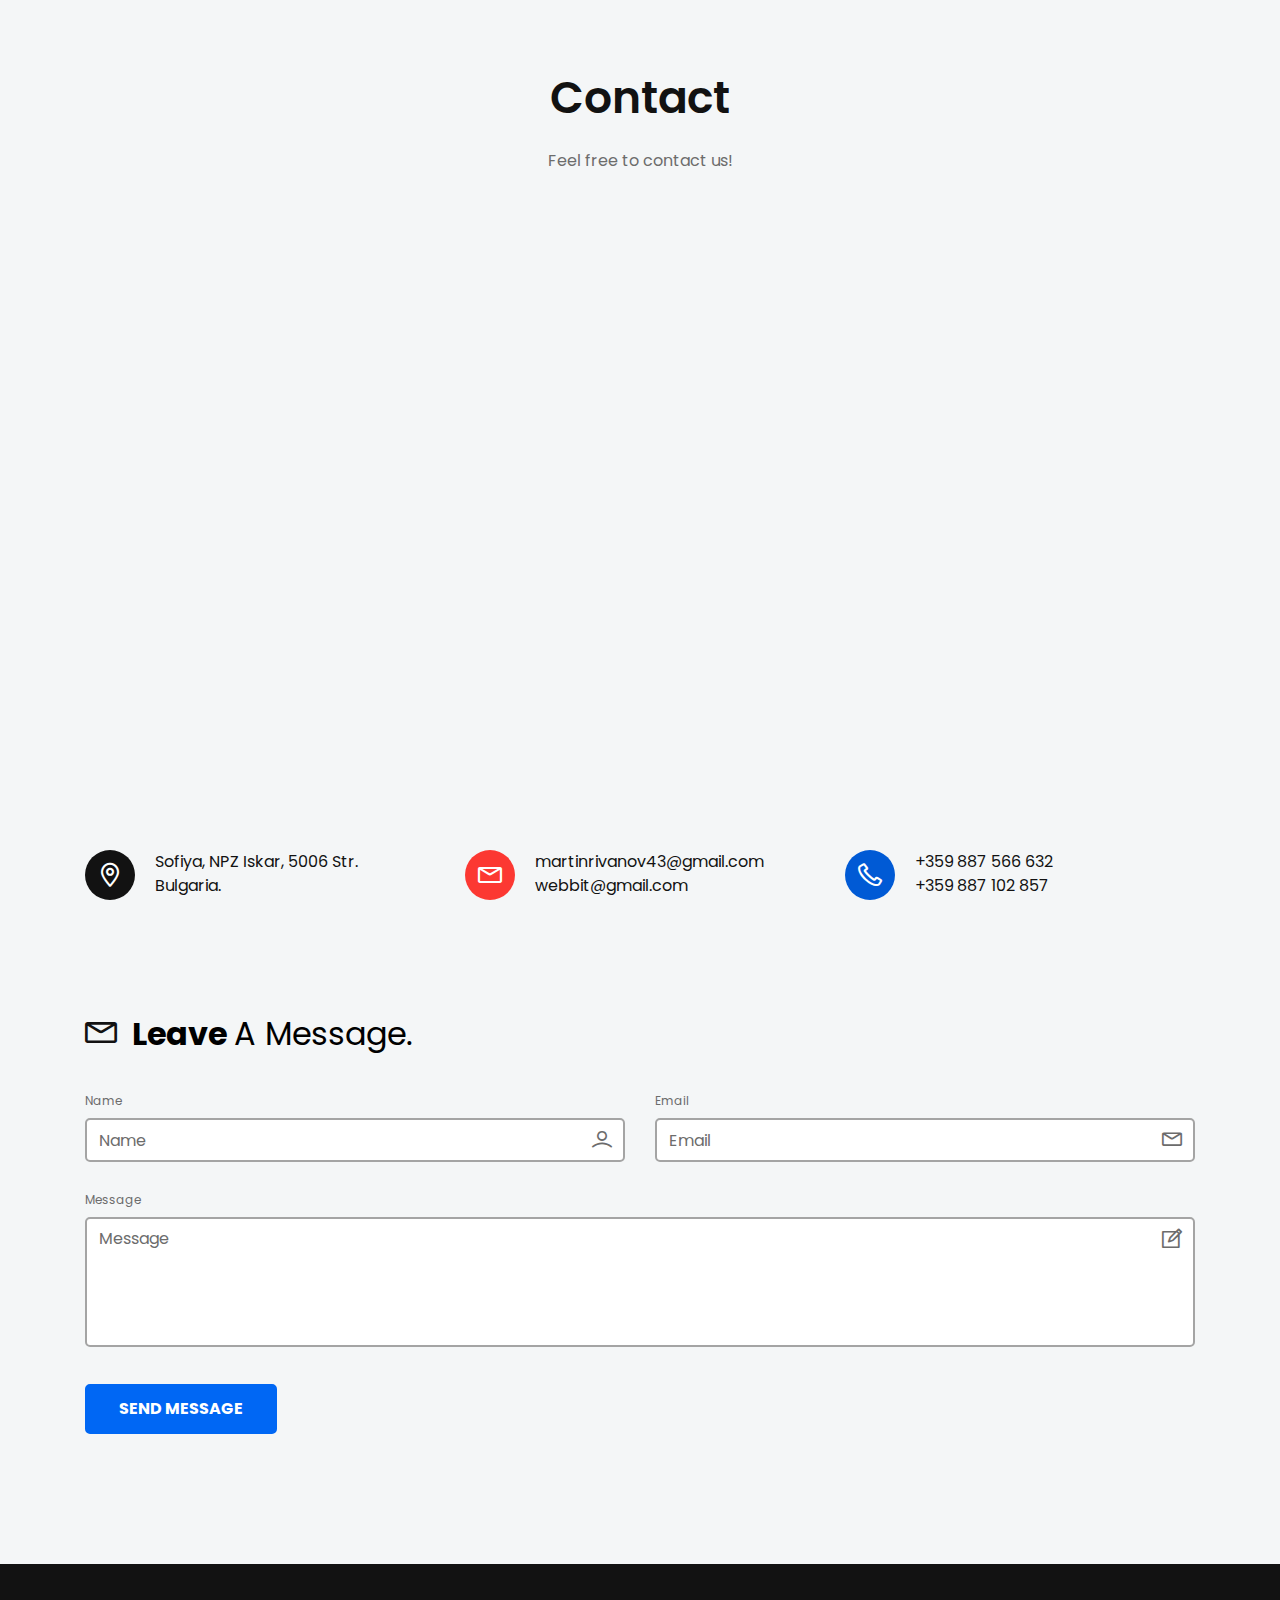
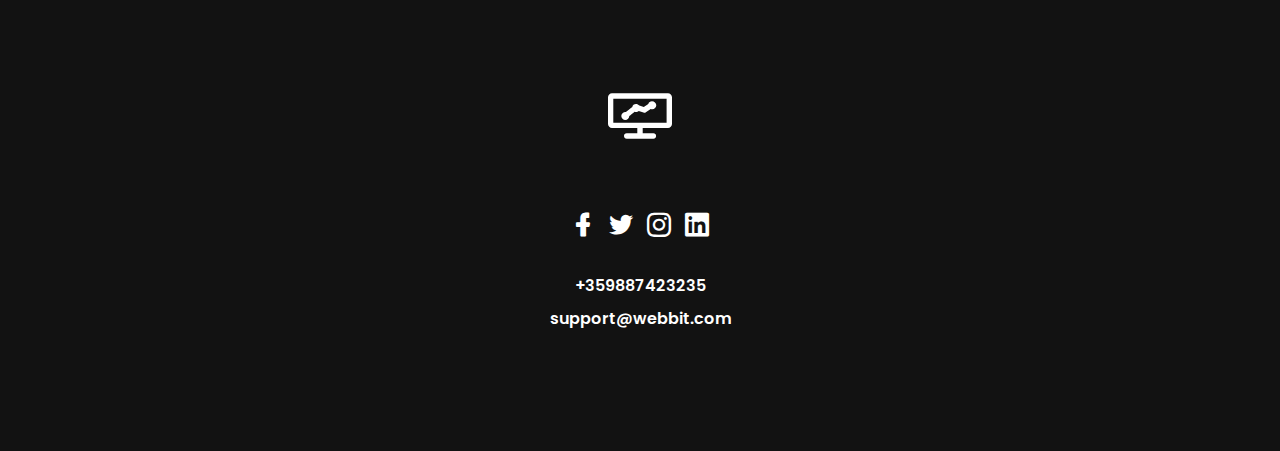
==== commit aa500389: "Update index.html" ====
--- a/smash-template-opl/index.html
+++ b/smash-template-opl/index.html
@@ -402,8 +402,8 @@
                         <div class="team-content">
                             <div class="team-social">
                                 <ul class="social">
-                                    <li><a href="https://www.facebook.com/profile.php?id=100045895674368"><i class="lni lni-facebook-filled"></i></a></li>
-                                    <li><a href="https://www.instagram.com/shtesegrumna/"><i class="lni lni-instagram"></i></a></li>
+                                    <li><a href="https://www.facebook.com/profile.php?id=100045895674368" target="_blank"><i class="lni lni-facebook-filled"></i></a></li>
+                                    <li><a href="https://www.instagram.com/shtesegrumna/" target="_blank"><i class="lni lni-instagram"></i></a></li>
                                 </ul>
                             </div>
                             <h4 class="team-name"><a href="#">Martin Ivanov</a></h4>
